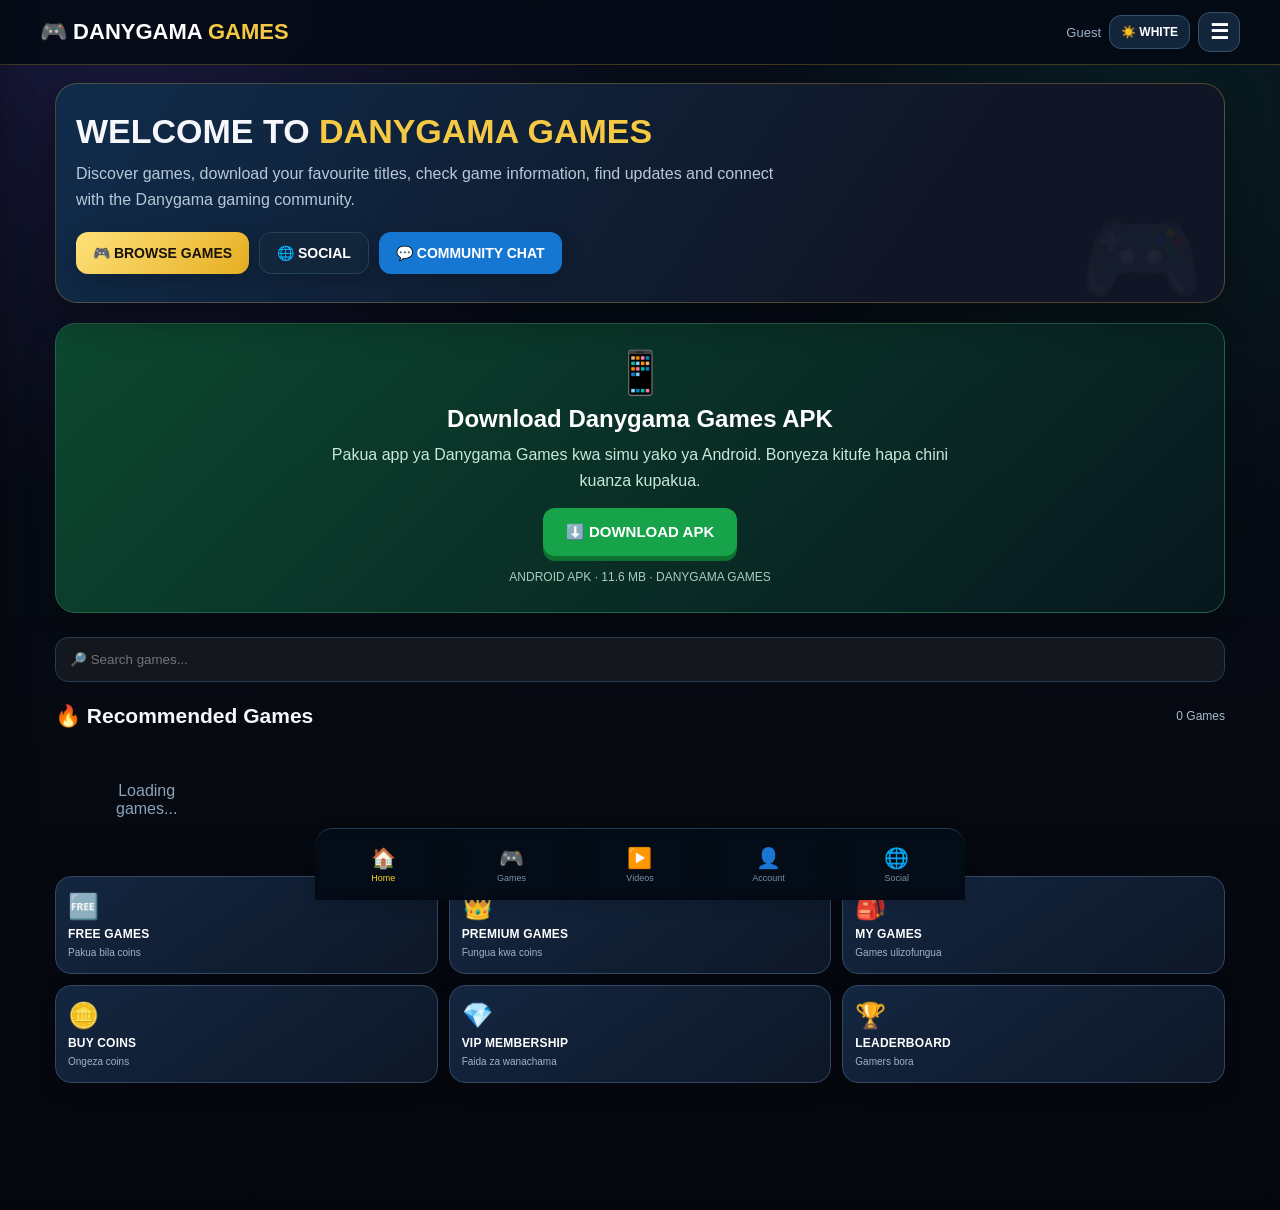
==== index.html @ 15e0f482 "Update index.html" ====
<!DOCTYPE html>
<html lang="en">
<head>

<!-- GOOGLE ADSENSE -->
<script async src="https://pagead2.googlesyndication.com/pagead/js/adsbygoogle.js?client=ca-pub-4695691980422849"
     crossorigin="anonymous"></script>


<meta charset="UTF-8">
<meta name="viewport" content="width=device-width, initial-scale=1.0">

<title>Danygama Games</title>

<meta name="description" content="Danygama Games - Download games, discover updates, marketplace, comments and gaming community.">

<!-- GOOGLE ANALYTICS -->
<script async src="https://www.googletagmanager.com/gtag/js?id=G-6QDDJEXQVD"></script>

<script>
window.dataLayer = window.dataLayer || [];

function gtag(){
dataLayer.push(arguments);
}

gtag("js",new Date());
gtag("config","G-6QDDJEXQVD");
</script>

<!-- SUPABASE -->
<script src="https://cdn.jsdelivr.net/npm/@supabase/supabase-js@2"></script>

<style>

/* =========================================================
   RESET
========================================================= */

*{
box-sizing:border-box;
margin:0;
padding:0;
}

html{
scroll-behavior:smooth;
}

body{
font-family:Arial,Helvetica,sans-serif;
background:#07111f;
color:white;
min-height:100vh;
padding-bottom:85px;
transition:background .25s,color .25s;
}

button,
input,
select,
textarea{
font-family:inherit;
}

button{
cursor:pointer;
}

a{
text-decoration:none;
color:inherit;
}

.hidden{
display:none!important;
}


/* =========================================================
   LIGHT THEME
========================================================= */

body.light-theme{
background:#f4f7fb;
color:#172033;
}

body.light-theme header{
background:rgba(255,255,255,.96);
border-bottom:1px solid #dce4ee;
}

body.light-theme .logo{
color:#172033;
}

body.light-theme .header-user{
color:#667085;
}

body.light-theme .hero{
background:linear-gradient(135deg,#ffffff,#eaf3ff);
border-color:#cbdbea;
}

body.light-theme .hero p,
body.light-theme .tiktok-card p,
body.light-theme .help-card p,
body.light-theme .about-text,
body.light-theme .comment-text,
body.light-theme .chat-message-text{
color:#52667a;
}

body.light-theme .search-box input{
background:#ffffff;
border-color:#ccd8e5;
color:#172033;
}

body.light-theme .category-btn{
background:#ffffff;
color:#53657a;
border-color:#ccd8e5;
}

body.light-theme .category-btn.active{
background:#ffd21c;
color:#111;
border-color:#ffd21c;
}

body.light-theme .section-title span{
color:#718096;
}

body.light-theme .game-card,
body.light-theme .details-card,
body.light-theme .form-card,
body.light-theme .market-card,
body.light-theme .auth-box,
body.light-theme .account-card,
body.light-theme .help-card,
body.light-theme .about-card,
body.light-theme .comments-card,
body.light-theme .chat-card,
body.light-theme .coin-card,
body.light-theme .coin-buy-card,
body.light-theme .social-card{
background:#ffffff;
border-color:#d9e2ec;
box-shadow:0 4px 18px rgba(20,40,70,.06);
}

body.light-theme .game-image,
body.light-theme .market-card img{
background:#e8eef5;
}

body.light-theme .badge{
background:#edf3f8;
color:#52667a;
}

body.light-theme .game-size,
body.light-theme .market-seller{
color:#718096;
}

body.light-theme .details-description{
color:#52667a;
}

body.light-theme .empty{
background:#ffffff;
border-color:#cbd8e5;
color:#718096;
}

body.light-theme .form-group label{
color:#66778a;
}

body.light-theme .form-group input,
body.light-theme .form-group textarea,
body.light-theme .form-group select,
body.light-theme .comment-form textarea,
body.light-theme .chat-input{
background:#f8fafc;
border-color:#ccd8e5;
color:#172033;
}

body.light-theme .account-row{
border-bottom-color:#e1e7ee;
}

body.light-theme .bottom-nav{
background:rgba(255,255,255,.98);
border-top-color:#d9e2ec;
}

body.light-theme .nav-btn{
color:#718096;
}

body.light-theme .nav-btn.active{
color:#d39e00;
}

body.light-theme .modal{
background:rgba(15,23,42,.55);
}

body.light-theme .modal-box{
background:#ffffff;
border-color:#d9e2ec;
}

body.light-theme .modal-close{
background:#edf2f7;
color:#172033;
}

body.light-theme .modal-description{
color:#52667a;
}

body.light-theme .toast{
background:#ffffff;
border-color:#d9e2ec;
color:#172033;
}

body.light-theme .comment-item,
body.light-theme .chat-message{
background:#f8fafc;
border-color:#dce5ee;
}

body.light-theme .comment-user,
body.light-theme .chat-user{
color:#172033;
}

body.light-theme .unlock-box{
background:linear-gradient(145deg,#eef7ff,#ffffff);
border-color:#b8d4ec;
}

body.light-theme .unlocked-box{
background:#e8fff3;
border-color:#9be0bd;
color:#08783e;
}

body.light-theme .coin-package{
background:#f8fafc;
border-color:#ccd8e5;
}

body.light-theme .payment-note{
background:#fff9df!important;
border-color:#efd568!important;
color:#675300!important;
}

body.light-theme .menu-overlay{
background:rgba(15,23,42,.35);
}

body.light-theme .side-menu{
background:#ffffff;
border-right-color:#dce4ee;
}

body.light-theme .side-menu-header{
border-bottom-color:#e1e7ee;
}

body.light-theme .side-menu-item{
color:#52667a;
}

body.light-theme .side-menu-item:hover,
body.light-theme .side-menu-item.active{
background:#edf4ff;
color:#1677d2;
}

body.light-theme .side-menu-footer{
border-top-color:#e1e7ee;
}

body.light-theme .social-platform{
background:#f8fafc;
border-color:#dce5ee;
}


/* =========================================================
   HEADER
========================================================= */

header{
position:sticky;
top:0;
z-index:3000;
background:rgba(5,13,25,.96);
backdrop-filter:blur(12px);
border-bottom:1px solid #17304d;
padding:12px 15px;
}

.header-inner{
max-width:1200px;
margin:auto;
display:flex;
align-items:center;
justify-content:space-between;
gap:12px;
}

.logo{
font-size:22px;
font-weight:900;
color:#fff;
}

.logo span{
color:#ffd21c;
}

.header-right{
display:flex;
align-items:center;
gap:8px;
}

.header-user{
font-size:13px;
color:#9eb2c8;
max-width:180px;
overflow:hidden;
text-overflow:ellipsis;
white-space:nowrap;
}

.header-coins{
background:#1b2d3f;
border:1px solid #395875;
border-radius:12px;
padding:8px 10px;
color:#ffd21c;
font-size:12px;
font-weight:900;
white-space:nowrap;
}

.theme-toggle{
border:1px solid #36516b;
background:#13253a;
color:white;
border-radius:12px;
padding:9px 11px;
font-size:12px;
font-weight:900;
}

.menu-toggle{
border:1px solid #36516b;
background:#13253a;
color:white;
border-radius:12px;
width:42px;
height:40px;
font-size:21px;
font-weight:900;
display:flex;
align-items:center;
justify-content:center;
}

body.light-theme .theme-toggle{
background:#f0f4f8;
border-color:#ccd8e5;
color:#172033;
}

body.light-theme .header-coins{
background:#fff8d6;
border-color:#f0d85b;
color:#8a6b00;
}

body.light-theme .menu-toggle{
background:#f0f4f8;
border-color:#ccd8e5;
color:#172033;
}


/* =========================================================
   SIDE MENU
========================================================= */

.menu-overlay{
display:none;
position:fixed;
inset:0;
background:rgba(0,0,0,.62);
z-index:6000;
}

.menu-overlay.show{
display:block;
}

.side-menu{
position:fixed;
top:0;
left:0;
bottom:0;
width:290px;
max-width:85vw;
background:#091624;
border-right:1px solid #203d57;
z-index:7000;
transform:translateX(-105%);
transition:transform .25s ease;
display:flex;
flex-direction:column;
box-shadow:10px 0 35px rgba(0,0,0,.35);
}

.side-menu.open{
transform:translateX(0);
}

.side-menu-header{
padding:22px 18px;
display:flex;
align-items:center;
justify-content:space-between;
gap:10px;
border-bottom:1px solid #203d57;
}

.menu-brand{
display:flex;
align-items:center;
gap:10px;
}

.menu-brand-icon{
width:42px;
height:42px;
border-radius:12px;
background:#1677d2;
display:flex;
align-items:center;
justify-content:center;
font-size:22px;
}

.menu-brand-text strong{
display:block;
font-size:16px;
}

.menu-brand-text small{
display:block;
color:#8fa6ba;
font-size:11px;
margin-top:3px;
}

.menu-close{
width:38px;
height:38px;
border:0;
border-radius:50%;
background:#162b40;
color:white;
font-size:23px;
}

.side-menu-content{
flex:1;
overflow-y:auto;
padding:12px;
}

.side-menu-section-title{
font-size:10px;
font-weight:900;
color:#718ba2;
padding:12px 12px 7px;
text-transform:uppercase;
letter-spacing:.8px;
}

.side-menu-item{
width:100%;
border:0;
background:transparent;
color:#b8c8d8;
padding:13px 12px;
border-radius:12px;
display:flex;
align-items:center;
gap:12px;
font-size:14px;
font-weight:700;
text-align:left;
margin-bottom:3px;
}

.side-menu-item:hover,
.side-menu-item.active{
background:#102d47;
color:#ffd21c;
}

.side-menu-item .menu-icon{
width:24px;
text-align:center;
font-size:18px;
}

.side-menu-footer{
border-top:1px solid #203d57;
padding:12px;
}

.side-menu-footer button{
width:100%;
}

body.light-theme .menu-close{
background:#edf2f7;
color:#172033;
}


/* =========================================================
   PAGE
========================================================= */

.page{
display:none;
max-width:1200px;
margin:auto;
padding:18px 15px;
}

.page.active{
display:block;
}


/* =========================================================
   HERO
========================================================= */

.hero{
background:
linear-gradient(135deg,rgba(15,67,117,.95),rgba(6,20,37,.97));
border:1px solid #21476b;
border-radius:22px;
padding:28px 20px;
margin-bottom:20px;
overflow:hidden;
position:relative;
}

.hero:after{
content:"🎮";
position:absolute;
right:20px;
bottom:-15px;
font-size:100px;
opacity:.08;
}

.hero h1{
font-size:34px;
font-weight:900;
margin-bottom:10px;
}

.hero h1 span{
color:#ffd21c;
}

.hero p{
color:#b7c8d9;
line-height:1.6;
max-width:700px;
}

.hero-buttons{
display:flex;
gap:10px;
flex-wrap:wrap;
margin-top:20px;
}


/* =========================================================
   BUTTONS
========================================================= */

.btn{
border:0;
border-radius:12px;
padding:12px 17px;
font-weight:800;
font-size:14px;
transition:.2s;
display:inline-flex;
align-items:center;
justify-content:center;
gap:7px;
}

.btn:hover{
transform:translateY(-2px);
}

.btn-primary{
background:#ffd21c;
color:#101820;
}

.btn-blue{
background:#1677d2;
color:white;
}

.btn-dark{
background:#13253a;
color:white;
border:1px solid #24425e;
}

.btn-red{
background:#e53935;
color:white;
}

.btn-green{
background:#19a463;
color:white;
}

.btn-tiktok{
background:#000;
color:white;
border:1px solid #444;
}

.btn-youtube{
background:#ff0000;
color:white;
}

.btn-purple{
background:#8d52d9;
color:white;
}


/* =========================================================
   SEARCH
========================================================= */

.search-box{
display:flex;
gap:8px;
margin-bottom:18px;
}

.search-box input{
flex:1;
background:#0d1c2d;
border:1px solid #24415e;
color:white;
border-radius:13px;
padding:14px;
outline:none;
}

.search-box input:focus{
border-color:#298be0;
}


/* =========================================================
   CATEGORIES
========================================================= */

.categories{
display:flex;
gap:8px;
overflow-x:auto;
padding-bottom:8px;
margin-bottom:20px;
}

.category-btn{
white-space:nowrap;
background:#0e2034;
color:#c6d5e4;
border:1px solid #25435f;
padding:9px 14px;
border-radius:30px;
font-size:13px;
}

.category-btn.active{
background:#ffd21c;
color:#111;
border-color:#ffd21c;
font-weight:bold;
}


/* =========================================================
   SECTION
========================================================= */

.section-title{
display:flex;
align-items:center;
justify-content:space-between;
gap:10px;
margin:22px 0 14px;
}

.section-title h2{
font-size:21px;
}

.section-title span{
font-size:12px;
color:#8098ae;
}


/* =========================================================
   GAME GRID
========================================================= */

.game-grid{
display:grid;
grid-template-columns:repeat(auto-fill,minmax(165px,1fr));
gap:14px;
}

.game-card{
background:#0d1b2b;
border:1px solid #1d3853;
border-radius:17px;
overflow:hidden;
transition:.25s;
}

.game-card:hover{
transform:translateY(-4px);
border-color:#377db5;
box-shadow:0 10px 30px rgba(0,0,0,.25);
}

.game-image{
width:100%;
height:175px;
object-fit:cover;
display:block;
background:#13283d;
}

.game-info{
padding:12px;
}

.game-name{
font-weight:900;
font-size:15px;
margin-bottom:8px;
line-height:1.3;
}

.game-meta{
display:flex;
gap:5px;
flex-wrap:wrap;
margin-bottom:10px;
}

.badge{
font-size:10px;
padding:5px 7px;
border-radius:7px;
background:#172d44;
color:#a9c1d7;
}

.game-size{
font-size:11px;
color:#8198ad;
margin-bottom:10px;
}

.game-actions{
display:grid;
grid-template-columns:1fr;
gap:7px;
}


/* =========================================================
   DETAILS
========================================================= */

.details-wrap{
max-width:850px;
margin:auto;
}

.details-card{
background:#0c1b2b;
border:1px solid #23425e;
border-radius:20px;
overflow:hidden;
}

.details-image{
width:100%;
max-height:450px;
object-fit:cover;
background:#13283d;
}

.details-content{
padding:20px;
}

.details-content h1{
font-size:28px;
margin-bottom:12px;
}

.details-meta{
display:flex;
gap:8px;
flex-wrap:wrap;
margin-bottom:18px;
}

.details-description{
color:#b8c8d8;
line-height:1.8;
white-space:pre-line;
}

.download-list{
margin-top:20px;
display:grid;
gap:10px;
}

.download-btn{
display:flex;
align-items:center;
justify-content:center;
padding:14px;
border-radius:12px;
background:#1677d2;
font-weight:900;
}

.download-btn.part2{
background:#19a463;
}

.download-btn.part3{
background:#8d52d9;
}

.unlock-box{
margin-top:20px;
padding:18px;
border-radius:16px;
background:linear-gradient(145deg,#112d47,#0b1b2c);
border:1px solid #2c5c80;
text-align:center;
}

.unlock-box h3{
margin-bottom:8px;
}

.unlock-box p{
color:#a9bdd0;
line-height:1.6;
margin-bottom:14px;
}

.unlock-cost{
color:#ffd21c;
font-weight:900;
font-size:20px;
margin-bottom:12px;
}

.unlocked-box{
margin-top:20px;
padding:13px;
border-radius:12px;
background:#123a2b;
border:1px solid #1d8055;
color:#7ff0b5;
font-weight:900;
text-align:center;
}


/* =========================================================
   EMPTY
========================================================= */

.empty{
background:#0d1b2b;
border:1px dashed #28455f;
border-radius:16px;
padding:35px 20px;
text-align:center;
color:#839ab0;
}


/* =========================================================
   SOCIAL
========================================================= */

.social-grid{
display:grid;
grid-template-columns:repeat(2,minmax(0,1fr));
gap:16px;
max-width:900px;
margin:20px auto;
}

.social-card{
background:#0d1b2b;
border:1px solid #263f57;
border-radius:22px;
padding:25px 20px;
text-align:center;
}

.social-icon{
font-size:55px;
margin-bottom:12px;
}

.social-card h2{
font-size:22px;
margin-bottom:8px;
}

.social-card p{
color:#9fb1c3;
line-height:1.7;
margin-bottom:18px;
}

.social-username{
font-size:18px;
font-weight:900;
margin:10px 0 18px;
}

.social-profile{
background:#091624;
border:1px solid #294862;
border-radius:18px;
padding:20px;
margin-bottom:18px;
}

.social-profile .circle{
width:75px;
height:75px;
border-radius:50%;
display:flex;
align-items:center;
justify-content:center;
font-size:32px;
margin:0 auto 12px;
}

.tiktok-circle{
background:linear-gradient(135deg,#25f4ee,#fe2c55);
}

.youtube-circle{
background:#ff0000;
}

.tiktok-card{
background:linear-gradient(145deg,#0b1624,#101f31);
border:1px solid #263f57;
border-radius:22px;
padding:28px 20px;
text-align:center;
max-width:650px;
margin:20px auto;
}

.tiktok-icon{
font-size:60px;
margin-bottom:10px;
}

.tiktok-card h1{
font-size:28px;
margin-bottom:10px;
}

.tiktok-username{
font-size:20px;
font-weight:900;
margin:12px 0;
}

.tiktok-card p{
color:#9fb1c3;
line-height:1.7;
margin-bottom:20px;
}

.tiktok-profile{
background:#000;
border:1px solid #444;
border-radius:18px;
padding:25px;
margin:20px 0;
}

.tiktok-profile .circle{
width:80px;
height:80px;
border-radius:50%;
background:linear-gradient(135deg,#25f4ee,#fe2c55);
display:flex;
align-items:center;
justify-content:center;
font-size:35px;
margin:0 auto 15px;
}


/* =========================================================
   MARKETPLACE
========================================================= */

.form-card{
background:#0d1b2b;
border:1px solid #203d57;
border-radius:18px;
padding:18px;
margin-bottom:18px;
}

.form-card h3{
margin-bottom:15px;
}

.form-group{
margin-bottom:13px;
}

.form-group label{
display:block;
font-size:12px;
color:#9db0c3;
margin-bottom:6px;
}

.form-group input,
.form-group textarea,
.form-group select{
width:100%;
background:#091624;
border:1px solid #27435d;
border-radius:11px;
padding:12px;
color:white;
outline:none;
}

.form-group textarea{
min-height:100px;
resize:vertical;
}

.market-grid{
display:grid;
grid-template-columns:repeat(auto-fill,minmax(220px,1fr));
gap:14px;
}

.market-card{
background:#0d1b2b;
border:1px solid #203d57;
border-radius:17px;
overflow:hidden;
}

.market-card img{
width:100%;
height:180px;
object-fit:cover;
background:#13283d;
}

.market-info{
padding:13px;
}

.market-title{
font-weight:900;
margin-bottom:7px;
}

.market-price{
color:#ffd21c;
font-weight:900;
margin:8px 0;
}

.market-seller{
font-size:12px;
color:#91a7bb;
margin-bottom:10px;
}


/* =========================================================
   AUTH
========================================================= */

.auth-box{
max-width:450px;
margin:30px auto;
background:#0d1b2b;
border:1px solid #23415b;
border-radius:20px;
padding:22px;
}

.auth-box h2{
margin-bottom:18px;
}

.auth-switch{
text-align:center;
margin-top:15px;
font-size:13px;
color:#8fa6ba;
}

.auth-switch button{
background:none;
border:0;
color:#ffd21c;
font-weight:bold;
}


/* =========================================================
   ACCOUNT
========================================================= */

.account-card{
background:#0d1b2b;
border:1px solid #23415b;
border-radius:20px;
padding:22px;
max-width:650px;
margin:auto;
}

.account-row{
display:flex;
justify-content:space-between;
gap:15px;
padding:14px 0;
border-bottom:1px solid #1c344a;
}

.coin-card{
background:linear-gradient(135deg,#122d48,#0d1b2b);
border:1px solid #2f638d;
border-radius:18px;
padding:20px;
margin-bottom:16px;
text-align:center;
}

.coin-title{
font-size:13px;
color:#9db5ca;
margin-bottom:6px;
}

.coin-balance{
font-size:40px;
font-weight:900;
color:#ffd21c;
margin-bottom:4px;
}

.coin-label{
font-size:12px;
color:#a5bacd;
}

.coin-buy-card{
background:#0d1b2b;
border:1px solid #23415b;
border-radius:18px;
padding:18px;
margin-bottom:16px;
}

.coin-buy-card h3{
margin-bottom:10px;
}

.coin-package{
display:flex;
align-items:center;
justify-content:space-between;
gap:10px;
padding:13px;
border:1px solid #294862;
background:#091624;
border-radius:13px;
margin-top:10px;
}

.coin-package strong{
color:#ffd21c;
}

.coin-package small{
color:#8fa6ba;
display:block;
margin-top:3px;
}

.payment-note{
margin-top:14px;
padding:12px;
border-radius:12px;
background:#332b0a;
border:1px solid #756214;
color:#e8d77b;
font-size:12px;
line-height:1.6;
}


/* =========================================================
   HELP
========================================================= */

.help-card{
background:#0d1b2b;
border:1px solid #23415b;
border-radius:17px;
padding:18px;
margin-bottom:12px;
}

.help-card h3{
margin-bottom:8px;
}

.help-card p{
color:#9db0c3;
line-height:1.7;
}


/* =========================================================
   ABOUT
========================================================= */

.about-card{
background:#0d1b2b;
border:1px solid #23415b;
border-radius:20px;
padding:22px;
margin-bottom:15px;
}

.about-card h2{
margin-bottom:12px;
}

.about-card h3{
margin:18px 0 8px;
color:#ffd21c;
}

.about-text{
color:#b8c8d8;
line-height:1.8;
}

.about-list{
margin:12px 0 0 20px;
line-height:1.9;
color:#b8c8d8;
}



/* =========================================================
   COMMENTS
========================================================= */

.comments-card{
background:#0d1b2b;
border:1px solid #23415b;
border-radius:20px;
padding:20px;
margin-bottom:18px;
}

.comment-form textarea{
width:100%;
min-height:110px;
resize:vertical;
background:#091624;
border:1px solid #27435d;
border-radius:12px;
padding:13px;
color:white;
outline:none;
margin-bottom:10px;
}

.comment-form textarea:focus,
.chat-input:focus{
border-color:#298be0;
}

.comments-list{
display:grid;
gap:12px;
}

.comment-item{
background:#091624;
border:1px solid #1e3851;
border-radius:14px;
padding:14px;
}

.comment-head{
display:flex;
align-items:center;
justify-content:space-between;
gap:10px;
margin-bottom:8px;
}

.comment-user{
font-weight:900;
color:white;
}

.comment-date{
font-size:10px;
color:#8098ae;
}

.comment-text{
color:#b8c8d8;
line-height:1.6;
white-space:pre-line;
word-break:break-word;
}


/* =========================================================
   CHAT
========================================================= */

.chat-card{
background:#0d1b2b;
border:1px solid #23415b;
border-radius:20px;
overflow:hidden;
}

.chat-header{
padding:18px;
border-bottom:1px solid #23415b;
}

.chat-header h2{
margin-bottom:6px;
}

.chat-header p{
color:#8fa6ba;
font-size:13px;
line-height:1.5;
}

.chat-messages{
height:430px;
overflow-y:auto;
padding:15px;
display:flex;
flex-direction:column;
gap:10px;
}

.chat-message{
background:#091624;
border:1px solid #1e3851;
border-radius:14px;
padding:11px 13px;
max-width:90%;
align-self:flex-start;
}

.chat-message.own{
align-self:flex-end;
background:#123a5d;
border-color:#1f6598;
}

.chat-user{
font-weight:900;
font-size:12px;
color:#ffd21c;
margin-bottom:4px;
}

.chat-message-text{
color:#d0dbe5;
font-size:14px;
line-height:1.55;
white-space:pre-line;
word-break:break-word;
}

.chat-time{
font-size:9px;
color:#8098ae;
margin-top:5px;
text-align:right;
}

.chat-login{
padding:25px;
text-align:center;
color:#9db0c3;
}

.chat-input-area{
display:flex;
gap:8px;
padding:13px;
border-top:1px solid #23415b;
}

.chat-input{
flex:1;
background:#091624;
border:1px solid #27435d;
border-radius:12px;
padding:12px;
color:white;
outline:none;
}

.chat-send{
width:52px;
border:0;
border-radius:12px;
background:#ffd21c;
color:#111;
font-size:20px;
font-weight:900;
}


/* =========================================================
   BOTTOM NAV - 5 ITEMS ONLY
========================================================= */

.bottom-nav{
position:fixed;
left:0;
right:0;
bottom:0;
height:72px;
background:rgba(5,13,24,.98);
border-top:1px solid #203b55;
z-index:5000;
display:grid;
grid-template-columns:repeat(5,1fr);
padding:5px 4px;
}

.nav-btn{
border:0;
background:none;
color:#7891a7;
font-size:9px;
display:flex;
flex-direction:column;
align-items:center;
justify-content:center;
gap:3px;
min-width:0;
}

.nav-btn .icon{
font-size:20px;
}

.nav-btn.active{
color:#ffd21c;
}


/* =========================================================
   MODAL
========================================================= */

.modal{
display:none;
position:fixed;
inset:0;
background:rgba(0,0,0,.78);
z-index:8000;
padding:20px;
overflow-y:auto;
}

.modal.show{
display:flex;
align-items:center;
justify-content:center;
}

.modal-box{
width:100%;
max-width:850px;
max-height:92vh;
overflow-y:auto;
background:#0a1827;
border:1px solid #294862;
border-radius:20px;
position:relative;
}

.modal-close{
position:absolute;
right:12px;
top:12px;
width:40px;
height:40px;
border:0;
border-radius:50%;
background:#182d42;
color:white;
font-size:22px;
z-index:2;
}

.modal-image{
width:100%;
max-height:400px;
object-fit:cover;
}

.modal-body{
padding:20px;
}

.modal-body h2{
font-size:27px;
margin-bottom:10px;
}

.modal-description{
color:#afc1d2;
line-height:1.8;
white-space:pre-line;
margin-top:15px;
}


/* =========================================================
   LOADING
========================================================= */

.loading{
text-align:center;
padding:40px;
color:#8ba3b8;
}


/* =========================================================
   TOAST
========================================================= */

.toast{
position:fixed;
left:50%;
bottom:90px;
transform:translateX(-50%) translateY(20px);
background:#12263a;
border:1px solid #2b4d68;
color:white;
padding:12px 17px;
border-radius:12px;
z-index:9000;
opacity:0;
pointer-events:none;
transition:.3s;
max-width:90%;
text-align:center;
}

.toast.show{
opacity:1;
transform:translateX(-50%) translateY(0);
}


/* =========================================================
   RESPONSIVE
========================================================= */

@media(max-width:700px){

.logo{
font-size:17px;
}

.header-user{
display:none;
}

.header-coins{
padding:7px 8px;
font-size:10px;
}

.theme-toggle{
padding:8px 9px;
font-size:11px;
}

.menu-toggle{
width:38px;
height:38px;
font-size:19px;
}

.hero h1{
font-size:27px;
}

.game-grid{
grid-template-columns:repeat(2,1fr);
gap:10px;
}

.game-image{
height:145px;
}

.game-info{
padding:10px;
}

.game-name{
font-size:13px;
}

.bottom-nav{
height:70px;
}

.nav-btn{
font-size:8px;
}

.nav-btn .icon{
font-size:18px;
}

.details-content h1{
font-size:23px;
}

.chat-messages{
height:400px;
}

.chat-message{
max-width:94%;
}

.coin-package{
flex-direction:column;
align-items:stretch;
}

.social-grid{
grid-template-columns:1fr;
}

.side-menu{
width:280px;
}

}

@media(min-width:800px){

.bottom-nav{
left:50%;
right:auto;
width:650px;
transform:translateX(-50%);
border-radius:18px 18px 0 0;
}

}


/* =========================================================
   DANYGAMA APK DOWNLOAD CARD
========================================================= */
.apk-download-card{
  margin:20px 0 24px;
  padding:24px 20px;
  border:1px solid #236447;
  border-radius:20px;
  background:linear-gradient(135deg,rgba(12,74,48,.96),rgba(7,24,31,.98));
  text-align:center;
  box-shadow:0 12px 30px rgba(0,0,0,.18);
}
.apk-download-icon{font-size:42px;margin-bottom:8px}
.apk-download-card h2{font-size:24px;margin-bottom:9px;color:#fff}
.apk-download-card p{color:#c8e8d8;line-height:1.6;margin:0 auto 15px;max-width:620px}
.apk-download-meta{font-size:12px!important;color:#a9cdbb!important;margin-top:12px!important;margin-bottom:0!important}
.apk-download-button{display:inline-flex;align-items:center;justify-content:center;gap:9px;min-height:48px;padding:14px 23px;border-radius:12px;background:#16a34a;color:#fff;text-decoration:none;font-weight:900;font-size:15px;box-shadow:0 5px 0 #0e7132;transition:transform .2s,background .2s}
.apk-download-button:hover{background:#22c55e;transform:translateY(-1px)}
.apk-download-button:focus-visible{outline:3px solid #fff;outline-offset:4px}
@media(max-width:480px){.apk-download-card{padding:20px 14px}.apk-download-card h2{font-size:21px}.apk-download-button{width:100%}}

</style>


<style id="danygama-upgrade">
:root{--dg-bg:#070b12;--dg-card:#121b2a;--dg-line:rgba(255,255,255,.09);--dg-text:#f5f7fb;--dg-muted:#9aa8bd;--dg-primary:#7c5cff;--dg-green:#16c784;--dg-shadow:0 18px 50px rgba(0,0,0,.32)}
html{scroll-behavior:smooth}
body{background:radial-gradient(circle at 10% 0%,rgba(124,92,255,.16),transparent 30%),radial-gradient(circle at 90% 10%,rgba(22,199,132,.09),transparent 25%),linear-gradient(180deg,var(--dg-bg),#05070c)!important;color:var(--dg-text)!important}
button,a,input,select,textarea{transition:.2s ease}
button{box-shadow:0 7px 20px rgba(0,0,0,.18)}
button:active{transform:translateY(1px) scale(.99)}
input,select,textarea{outline:none;border:1px solid var(--dg-line)!important;background:rgba(255,255,255,.055)!important;color:var(--dg-text)!important}
input:focus,select:focus,textarea:focus{border-color:rgba(124,92,255,.75)!important;box-shadow:0 0 0 3px rgba(124,92,255,.13)}
.market-card,.game,.coin-order{border:1px solid var(--dg-line);box-shadow:var(--dg-shadow);backdrop-filter:blur(12px);overflow:hidden}
.market-card:hover,.game:hover{transform:translateY(-3px);border-color:rgba(124,92,255,.35)}
.dg-search-wrap{position:relative;margin:10px 0 15px}.dg-search-wrap input{padding-left:42px!important}.dg-search-icon{position:absolute;left:14px;top:50%;transform:translateY(-50%);opacity:.7}
.dg-toast{position:fixed;left:50%;bottom:22px;transform:translate(-50%,20px);z-index:10000;max-width:92vw;padding:13px 17px;border-radius:12px;background:#172235;color:#fff;border:1px solid var(--dg-line);box-shadow:var(--dg-shadow);opacity:0;pointer-events:none}.dg-toast.show{opacity:1;transform:translate(-50%,0)}
.dg-scroll-top{position:fixed;right:16px;bottom:75px;width:44px;height:44px;border-radius:50%;display:none;z-index:9999;padding:0!important}.dg-scroll-top.show{display:block}
@media(max-width:700px){body{padding:10px!important}.box{padding:15px!important;border-radius:18px}h1{font-size:25px}h2{font-size:20px}button{min-height:45px}}
</style>


<style id="danygama-coin-modal-style">
.dg-coin-overlay{display:none;position:fixed;inset:0;z-index:99999;background:rgba(0,0,0,.68);padding:16px;align-items:center;justify-content:center;overflow-y:auto}.dg-coin-overlay.show{display:flex}.dg-coin-dialog{position:relative;width:100%;max-width:390px;max-height:92vh;overflow-y:auto;background:#fff;color:#172033;border-radius:17px;padding:22px 20px 18px;box-shadow:0 22px 70px #0007}.dg-coin-close{position:absolute;right:12px;top:8px;border:0;background:transparent;color:#64748b;font-size:27px;min-height:30px;box-shadow:none}.dg-coin-dialog h3{font-size:17px;margin:0 34px 5px 0}.dg-coin-subtitle{font-size:11px;color:#718096;margin:0 0 17px;line-height:1.5}.dg-coin-label{display:block;font-size:12px;font-weight:700;margin:14px 0 9px;color:#1f2937}.dg-country-row{display:grid;grid-template-columns:repeat(3,minmax(0,1fr));gap:7px}.dg-country{border:1px solid #d8e0e9;border-radius:22px;background:#fff;color:#273449;padding:9px 3px;font-size:11px;min-height:38px;box-shadow:none}.dg-country.active{border:2px solid #2783ed;background:#eef6ff}.dg-country:disabled{opacity:.45}.dg-package-grid{display:grid;grid-template-columns:repeat(2,minmax(0,1fr));gap:8px}.dg-package{border:1px solid #dce3eb;border-radius:13px;background:#fff;color:#172033;text-align:left;padding:11px 10px;min-height:62px;box-shadow:none}.dg-package strong{display:block;font-size:12px}.dg-package small{display:block;color:#64748b;font-size:11px;margin-top:7px}.dg-package.selected{border:2px solid #2783ed;background:#eef6ff}.dg-coin-phone{width:100%;height:43px;border:1px solid #dce3eb!important;border-radius:22px;padding:0 14px;background:#fff!important;color:#172033!important;font-size:13px}.dg-coin-buy{width:100%;margin-top:17px;border:0;border-radius:22px;background:#83b5f4;color:#fff;font-weight:800;height:44px;box-shadow:none}.dg-coin-footnote{font-size:10px;line-height:1.5;color:#7b8795;margin-top:12px}@media(max-width:380px){.dg-coin-dialog{padding:20px 15px}.dg-package{padding:10px 8px}}
</style>

<style id="danygama-video-hub-styles">
.dg-video-intro{display:flex;align-items:center;gap:13px;padding:15px;margin:0 0 16px;border:1px solid var(--dg-line,#dbe4ee);border-radius:16px;background:rgba(36,125,220,.08)}
.dg-video-intro-icon{width:48px;height:48px;flex:0 0 48px;border-radius:14px;display:grid;place-items:center;background:#247ddd;color:#fff;font-size:23px}
.dg-video-intro strong{display:block;font-size:15px}.dg-video-intro p{font-size:12px;color:var(--dg-muted,#91a7bb);margin:5px 0 0}
.dg-video-search{display:grid;grid-template-columns:1fr 190px;gap:10px;margin:0 0 18px}
.dg-video-search input,.dg-video-search select,.dg-video-form-grid input,.dg-video-form-grid select,.dg-video-form-field input,.dg-video-full-field input,.dg-video-full-field textarea{width:100%;min-width:0;background:var(--input-bg,#091624);border:1px solid var(--dg-line,#27435d);border-radius:11px;padding:12px;color:inherit;outline:none}
.dg-video-admin{padding:17px;margin:0 0 22px;border:1px solid #287bd0;border-radius:17px;background:rgba(36,125,220,.07)}
.dg-video-admin h2{font-size:18px;margin:0 0 7px}.dg-video-admin-note{font-size:12px;color:var(--dg-muted,#91a7bb);line-height:1.6;margin:0 0 14px}
.dg-video-form-grid{display:grid;grid-template-columns:repeat(2,minmax(0,1fr));gap:12px}
.dg-video-admin label{display:block;font-size:12px;font-weight:700;margin:0 0 12px;color:inherit}
.dg-video-admin label input,.dg-video-admin label select,.dg-video-admin label textarea{display:block;margin-top:6px;font-weight:400}
.dg-video-form-field small{display:block;color:var(--dg-muted,#91a7bb);font-size:11px;margin:-5px 0 12px}
.dg-video-full-field{display:block}.dg-video-admin button{width:100%;margin-top:5px}
.dg-video-section-heading{display:flex;align-items:center;justify-content:space-between;gap:10px;margin:18px 0 12px}.dg-video-section-heading h2{font-size:19px;margin:0}.dg-video-section-heading span{font-size:12px;color:var(--dg-muted,#91a7bb)}
.dg-video-grid{display:grid;grid-template-columns:repeat(auto-fill,minmax(260px,1fr));gap:15px}
.dg-video-card{overflow:hidden;border:1px solid var(--dg-line,#203d57);border-radius:16px;background:var(--card-bg,#0d1b2b);min-width:0}
.dg-video-player{width:100%;aspect-ratio:16/9;background:#050b13;display:block;border:0}.dg-video-player iframe,.dg-video-player video{width:100%;height:100%;display:block;border:0;object-fit:contain;background:#050b13}
.dg-video-card-body{padding:13px}.dg-video-card-title{font-size:15px;font-weight:800;margin:0 0 6px}.dg-video-card-meta{font-size:11px;color:var(--dg-muted,#91a7bb);margin-bottom:8px}.dg-video-card-description{font-size:12px;line-height:1.55;color:var(--dg-muted,#91a7bb);white-space:pre-wrap;overflow-wrap:anywhere}
.dg-video-card-actions{display:flex;gap:8px;margin-top:12px}.dg-video-card-actions button{flex:1}
@media(max-width:560px){.dg-video-search{grid-template-columns:1fr}.dg-video-form-grid{grid-template-columns:1fr}.dg-video-grid{grid-template-columns:1fr}}
body.light-theme .dg-video-card{background:#fff;border-color:#e0e7ef}body.light-theme .dg-video-search input,body.light-theme .dg-video-search select,body.light-theme .dg-video-admin input,body.light-theme .dg-video-admin select,body.light-theme .dg-video-admin textarea{background:#fff;color:#172033;border-color:#dce4ed}
</style>


<style id="danygama-account-redesign">
.dg-account-shell{max-width:760px;margin:12px auto 28px;padding:0!important;background:transparent!important;border:0!important;box-shadow:none!important}
.dg-profile-card{position:relative;text-align:center;padding:24px 16px 20px;border:1px solid #e4ebf3;border-radius:20px;background:linear-gradient(145deg,#fff,#f2f7ff);color:#172033;margin-bottom:14px;box-shadow:0 8px 28px rgba(31,91,155,.07)}
.dg-profile-avatar{width:76px;height:76px;margin:0 auto 12px;border-radius:50%;display:grid;place-items:center;background:linear-gradient(145deg,#3997f5,#1263cf);color:#fff;font-size:30px;font-weight:800;box-shadow:0 7px 18px #247ddd35}
.dg-profile-card h2{font-size:19px;margin:0 0 5px}.dg-profile-card p{font-size:12px;color:#64748b;margin:0 0 7px;overflow-wrap:anywhere}.dg-profile-card small{font-size:11px;color:#8794a5}.dg-profile-edit{display:block;margin:12px auto 0;padding:7px 13px;border:1px solid #cfe0f4;border-radius:20px;background:#fff;color:#247ddd;font-size:11px;font-weight:700;box-shadow:none;min-height:32px}
.dg-account-brand{display:flex;align-items:center;gap:12px;padding:14px 16px;border:1px solid #e4ebf3;border-radius:17px;background:#fff;color:#172033;margin-bottom:14px}.dg-brand-mark{width:46px;height:46px;border-radius:14px;background:#eaf3ff;display:grid;place-items:center;font-size:24px}.dg-account-brand strong,.dg-account-brand small{display:block}.dg-account-brand strong{font-size:14px}.dg-account-brand small{font-size:11px;color:#718096;margin-top:3px}.dg-member-pill{margin-left:auto;border-radius:20px;background:#eaf3ff;color:#247ddd;font-size:9px;font-weight:800;padding:6px 9px;letter-spacing:.5px}
.dg-account-row{display:flex;align-items:center;gap:12px;width:100%;min-height:65px;padding:10px 13px;margin:0 0 8px;border:1px solid #e5ebf2;border-radius:16px;background:#fff;color:#172033;text-align:left;box-shadow:0 3px 12px rgba(31,70,120,.035)}.dg-account-row:hover{border-color:#b8d5f5;transform:translateY(-1px)}.dg-row-icon{width:38px;height:38px;flex:0 0 38px;border-radius:12px;background:#eaf3ff;display:grid;place-items:center;font-size:18px}.dg-row-copy{min-width:0;flex:1}.dg-row-copy strong{display:block;font-size:13px}.dg-row-copy small{display:block;color:#718096;font-size:10px;line-height:1.45;margin-top:4px}.dg-token-row>b{color:#247ddd;font-size:13px}.dg-chevron{font-size:25px;line-height:1;color:#718096;font-weight:300}.dg-account-bottom{margin-top:18px;text-align:center}.dg-logout-btn{width:100%;min-height:44px;border:1.5px solid #e44b5b;border-radius:13px;background:#fff;color:#d94352;font-size:13px;font-weight:800;box-shadow:none}.dg-account-bottom p{font-size:10px;color:#8492a5;margin:17px 0}
.dg-account-modal{display:none;position:fixed;inset:0;z-index:99990;background:#07111f9c;padding:18px;align-items:center;justify-content:center}.dg-account-modal.show{display:flex}.dg-account-modal-card{position:relative;width:100%;max-width:390px;max-height:85vh;overflow:auto;border-radius:18px;background:#fff;color:#172033;padding:23px 18px 18px;box-shadow:0 20px 60px #0004}.dg-account-modal-card h3{font-size:17px;margin:0 30px 15px 0}.dg-account-modal-close{position:absolute;right:12px;top:8px;background:transparent;color:#64748b;border:0;font-size:27px;box-shadow:none;min-height:32px}.dg-account-modal-card label{display:block;font-size:12px;font-weight:700;margin:12px 0 6px}.dg-account-modal-card input{display:block;width:100%;padding:12px;border:1px solid #dce4ed!important;border-radius:10px;background:#fff!important;color:#172033!important}.dg-account-modal-card .btn{width:100%;margin-top:14px}.dg-account-note{font-size:11px;color:#718096;line-height:1.55;margin-top:10px}
body:not(.light-theme) .dg-profile-card,body:not(.light-theme) .dg-account-brand,body:not(.light-theme) .dg-account-row{background:#fff;color:#172033}
@media(max-width:520px){.dg-account-shell{margin-top:4px}.dg-profile-card{padding:21px 12px 17px}.dg-account-row{min-height:62px}.dg-row-copy small{font-size:9px}}
</style>

</head>

<body>


<!-- =========================================================
     SIDE MENU OVERLAY
========================================================= -->

<div
id="menuOverlay"
class="menu-overlay"
onclick="closeMenu()"
></div>


<!-- =========================================================
     SIDE MENU
========================================================= -->

<aside
id="sideMenu"
class="side-menu"
>

<div class="side-menu-header">

<div class="menu-brand">

<div class="menu-brand-icon">
🎮
</div>

<div class="menu-brand-text">

<strong>
Danygama Games
</strong>

<small>
gamadany35
</small>

</div>

</div>

<button
class="menu-close"
onclick="closeMenu()"
>
×
</button>

</div>


<div class="side-menu-content">

<div class="side-menu-section-title">
Main Menu
</div>


<button
class="side-menu-item"
data-menu-page="updatesPage"
onclick="menuNavigate('updatesPage')"
>

<span class="menu-icon">
🆕
</span>

<span>
Updates
</span>

</button>


<button
class="side-menu-item"
data-menu-page="aboutPage"
onclick="menuNavigate('aboutPage')"
>

<span class="menu-icon">
ℹ️
</span>

<span>
About Danygama
</span>

</button>


<div class="side-menu-section-title">
Community
</div>


<button
class="side-menu-item"
data-menu-page="commentsPage"
onclick="menuNavigate('commentsPage')"
>

<span class="menu-icon">
💬
</span>

<span>
Comments
</span>

</button>


<button
class="side-menu-item"
data-menu-page="chatPage"
onclick="menuNavigate('chatPage')"
>

<span class="menu-icon">
👥
</span>

<span>
Community Chat
</span>

</button>


<button
class="side-menu-item"
data-menu-page="helpPage"
onclick="menuNavigate('helpPage')"
>

<span class="menu-icon">
❓
</span>

<span>
Help Center
</span>

</button>


<div class="side-menu-section-title">
Social
</div>


<button
class="side-menu-item"
data-menu-page="tiktokPage"
onclick="menuNavigate('tiktokPage')"
>

<span class="menu-icon">
🌐
</span>

<span>
TikTok & YouTube
</span>

</button>


<div class="side-menu-section-title">
Account
</div>


<button
class="side-menu-item"
data-menu-page="accountPage"
onclick="menuNavigate('accountPage')"
>

<span class="menu-icon">
👤
</span>

<span>
My Account
</span>

</button>


<button
class="side-menu-item"
data-menu-page="marketPage"
onclick="menuNavigate('marketPage')"
>

<span class="menu-icon">
🎬
</span>

<span>
Videos
</span>

</button>

</div>


<div class="side-menu-footer">

<button
class="btn btn-dark"
onclick="toggleTheme();closeMenu()"
>
🌙 / ☀️ Change Theme
</button>

</div>

</aside>


<!-- =========================================================
     HEADER
========================================================= -->

<header>

<div class="header-inner">

<div class="logo">
🎮 DANYGAMA <span>GAMES</span>
</div>

<div class="header-right">

<div
class="header-user"
id="headerUser"
>
Guest
</div>


<div
id="headerCoins"
class="header-coins hidden"
>
🪙 0
</div>


<button
id="themeToggle"
class="theme-toggle"
onclick="toggleTheme()"
>
☀️ WHITE
</button>


<button
class="menu-toggle"
onclick="openMenu()"
aria-label="Open menu"
>
☰
</button>

</div>

</div>

</header>


<!-- =========================================================
     HOME
========================================================= -->

<section id="homePage" class="page active">

<div class="hero">

<h1>
WELCOME TO <span>DANYGAMA GAMES</span>
</h1>

<p>
Discover games, download your favourite titles, check game information,
find updates and connect with the Danygama gaming community.
</p>

<div class="hero-buttons">

<button
class="btn btn-primary"
onclick="showPage('gamesPage')"
>
🎮 BROWSE GAMES
</button>


<button
class="btn btn-dark"
onclick="showPage('tiktokPage')"
>
🌐 SOCIAL
</button>


<button
class="btn btn-blue"
onclick="showPage('chatPage')"
>
💬 COMMUNITY CHAT
</button>

</div>

</div>


<!-- DANYGAMA GAMES APK DOWNLOAD -->
<div class="apk-download-card">
  <div class="apk-download-icon" aria-hidden="true">📱</div>
  <h2>Download Danygama Games APK</h2>
  <p>Pakua app ya Danygama Games kwa simu yako ya Android. Bonyeza kitufe hapa chini kuanza kupakua.</p>
  <a
    class="apk-download-button"
    href="https://github.com/gamadany35-hub/danygama-games/releases/download/v1.0.0/DanygamaGames.apk"
    aria-label="Download Danygama Games APK for Android"
  >
    ⬇️ DOWNLOAD APK
  </a>
  <p class="apk-download-meta">ANDROID APK · 11.6 MB · DANYGAMA GAMES</p>
</div>


<div class="search-box">

<input
id="homeSearch"
type="text"
placeholder="🔎 Search games..."
oninput="searchGames(this.value)"
>

</div>


<div class="section-title">

<h2>
🔥 Recommended Games
</h2>

<span id="gameCountHome">
0 Games
</span>

</div>


<div
id="homeGames"
class="game-grid"
>

<div class="loading">
Loading games...
</div>

</div>

<div class="dg-premium-shortcuts">
  <button onclick="showPage('gamesPage');setTimeout(()=>dgSetAccess('free'),50)"><span>🆓</span><strong>FREE GAMES</strong><small>Pakua bila coins</small></button>
  <button onclick="showPage('gamesPage');setTimeout(()=>dgSetAccess('premium'),50)"><span>👑</span><strong>PREMIUM GAMES</strong><small>Fungua kwa coins</small></button>
  <button onclick="showPage('myGamesPage');dgLoadMyGames()"><span>🎒</span><strong>MY GAMES</strong><small>Games ulizofungua</small></button>
  <button onclick="showPage('accountPage')"><span>🪙</span><strong>BUY COINS</strong><small>Ongeza coins</small></button>
  <button onclick="showPage('vipPage')"><span>💎</span><strong>VIP MEMBERSHIP</strong><small>Faida za wanachama</small></button>
  <button onclick="showPage('leaderboardPage');dgLoadLeaderboard()"><span>🏆</span><strong>LEADERBOARD</strong><small>Gamers bora</small></button>
</div>

</section>


<!-- =========================================================
     GAMES
========================================================= -->

<section id="gamesPage" class="page">

<div class="section-title">

<h2>
🎮 All Games
</h2>

<span id="gameCount">
0 Games
</span>

</div>


<div class="search-box">

<input
id="gameSearch"
type="text"
placeholder="🔎 Search game name..."
oninput="searchGames(this.value)"
>

</div>


<div
class="categories"
id="categories"
>

<button
class="category-btn active"
onclick="filterCategory('all',this)"
>
All
</button>

</div>

<div class="dg-access-filters" aria-label="Game access filters">
  <button type="button" class="active" data-access="all" onclick="dgSetAccess('all')">🎮 ALL GAMES</button>
  <button type="button" data-access="free" onclick="dgSetAccess('free')">🆓 FREE</button>
  <button type="button" data-access="premium" onclick="dgSetAccess('premium')">👑 PREMIUM</button>
</div>

<div
id="gamesGrid"
class="game-grid"
>

<div class="loading">
Loading games...
</div>

</div>

</section>


<!-- =========================================================
     DANYGAMA VIDEO TUTORIALS (replaces Marketplace)
========================================================= -->

<section id="marketPage" class="page">
  <div class="hero">
    <h1>🎬 DANYGAMA <span>VIDEOS</span></h1>
    <p>Tazama gameplay, jinsi ya kufungua games na namna ya kuziseti moja kwa moja hapa.</p>
  </div>

  <div class="dg-video-intro">
    <div class="dg-video-intro-icon">▶</div>
    <div>
      <strong>Gaming tutorials sehemu moja</strong>
      <p>Gameplay · Installation · Settings · Tips & Tricks</p>
    </div>
  </div>

  <div class="dg-video-search">
    <input id="dgVideoSearch" type="search" placeholder="🔎 Tafuta video au game..." oninput="filterTutorialVideos(this.value)">
    <select id="dgVideoCategory" onchange="filterTutorialVideos(document.getElementById('dgVideoSearch').value)">
      <option value="all">Makundi yote</option>
      <option value="Gameplay">Gameplay</option>
      <option value="Installation">Kufungua / Installation</option>
      <option value="Settings">Settings</option>
      <option value="Tips">Tips & Tricks</option>
    </select>
  </div>

  <div id="dgVideoAdminPanel" class="dg-video-admin hidden">
    <h2>➕ Ongeza Video Mpya</h2>
    <p class="dg-video-admin-note">Sehemu hii inaonekana kwa Admin pekee. Unaweza kuweka YouTube link au kupakia video kutoka kwenye simu.</p>
    <form id="dgVideoAdminForm">
      <div class="dg-video-form-grid">
        <label>Jina la video<input id="dgVideoTitle" required maxlength="120" placeholder="Mfano: GTA San Andreas Gameplay"></label>
        <label>Jina la game<input id="dgVideoGame" required maxlength="100" placeholder="Mfano: GTA San Andreas"></label>
        <label>Aina ya mafunzo<select id="dgVideoTypeCategory"><option>Gameplay</option><option>Installation</option><option>Settings</option><option>Tips</option></select></label>
        <label>Chanzo cha video<select id="dgVideoSource" onchange="toggleTutorialVideoSource()"><option value="youtube">YouTube link</option><option value="upload">Upload kutoka simu</option></select></label>
      </div>
      <div id="dgYoutubeField" class="dg-video-form-field">
        <label>Weka YouTube link<input id="dgVideoYoutubeUrl" type="url" placeholder="https://youtu.be/..." autocomplete="url"></label>
      </div>
      <div id="dgUploadField" class="dg-video-form-field hidden">
        <label>Chagua video kutoka kwenye simu<input id="dgVideoFile" type="file" accept="video/mp4,video/webm,video/quicktime,.mp4,.webm,.mov"></label>
        <small>Video isiwe zaidi ya MB 50. Kwa video kubwa, tumia YouTube link.</small>
      </div>
      <label class="dg-video-full-field">Thumbnail URL (hiari)<input id="dgVideoThumbnail" type="url" placeholder="https://... picha ya video"></label>
      <label class="dg-video-full-field">Maelezo ya video<textarea id="dgVideoDescription" rows="3" maxlength="1200" placeholder="Eleza video inafundisha nini..."></textarea></label>
      <button class="btn btn-primary" id="dgVideoSubmit" type="submit">📤 HIFADHI VIDEO</button>
    </form>
  </div>

  <div class="dg-video-section-heading">
    <h2>🔥 Video za Mafunzo</h2>
    <span id="dgVideoCount">0 Videos</span>
  </div>
  <div id="dgTutorialVideoGrid" class="dg-video-grid">
    <div class="loading">Inapakia video...</div>
  </div>

  <!-- Hidden legacy elements retained so the existing account script remains compatible. -->
  <div class="hidden" aria-hidden="true">
    <div id="marketLoginMessage"></div>
    <form id="marketForm"></form>
    <div id="marketGrid"></div>
  </div>
</section>


<!-- =========================================================
     UPDATES
========================================================= -->

<section id="updatesPage" class="page">

<div class="hero">

<h1>
🆕 <span>UPDATES</span>
</h1>

<p>
Check the latest games and updates added to Danygama Games.
</p>

</div>


<div
id="updatesGrid"
class="game-grid"
>

<div class="loading">
Loading updates...
</div>

</div>

</section>


<!-- =========================================================
     ABOUT
========================================================= -->

<section id="aboutPage" class="page">

<div class="hero">

<h1>
ℹ️ ABOUT <span>DANYGAMA GAMES</span>
</h1>

<p>
Learn more about Danygama Games and our gaming community.
</p>

</div>


<div class="about-card">

<h2>
🎮 What is Danygama Games?
</h2>

<p class="about-text">
Danygama Games ni website ya gaming inayolenga kuwapa gamers
sehemu moja ya kugundua games, updates, taarifa za games na
kuungana na community ya gamers.
</p>


<h3>
🎯 Our Goal
</h3>

<p class="about-text">
Lengo letu ni kujenga gaming community ambayo gamers wanaweza
kupata taarifa, kushirikiana, kutoa maoni na kuwasiliana
na gamers wengine.
</p>


<h3>
🔥 What You Can Do Here
</h3>

<ul class="about-list">

<li>
🎮 Kugundua na kuangalia games.
</li>

<li>
⬇️ Kupata download links za games.
</li>

<li>
🆕 Kuangalia game updates.
</li>

<li>
🎬 Kutazama video za gameplay na mafunzo ya games.
</li>

<li>
💬 Kutoa comments na maoni.
</li>

<li>
👥 Kuchat na members wengine wa community.
</li>

<li>
🌐 Kufuatilia Danygama kwenye TikTok na YouTube.
</li>

<li>
🪙 Kutumia Coins kufungua download links.
</li>

</ul>

</div>


<div class="about-card">

<h2>
🤝 Danygama Gaming Community
</h2>

<p class="about-text">
Community ni sehemu muhimu ya Danygama Games. Login kwenye
account yako ili uweze kushiriki kwenye comments,
Community Chat na kutumia Coins.
</p>


<div class="hero-buttons">

<button
class="btn btn-primary"
onclick="showPage('chatPage')"
>
💬 OPEN CHAT
</button>


<button
class="btn btn-blue"
onclick="showPage('commentsPage')"
>
💭 COMMENTS
</button>

</div>

</div>

</section>


<!-- =========================================================
     COMMENTS
========================================================= -->

<section id="commentsPage" class="page">

<div class="hero">

<h1>
💬 <span>COMMENTS</span>
</h1>

<p>
Share your opinion about Danygama Games and read what other gamers
are saying.
</p>

</div>


<div class="comments-card">

<h2 style="margin-bottom:14px;">
📝 Leave Your Comment
</h2>


<div
id="commentLoginBox"
class="hidden"
>

<p style="color:#9db0c3;line-height:1.6;margin-bottom:12px;">
Login au Register ili uweze kutoa maoni.
</p>


<button
class="btn btn-primary"
onclick="showPage('accountPage')"
>
🔐 LOGIN / REGISTER
</button>

</div>


<form
id="commentForm"
class="comment-form hidden"
>

<textarea
id="commentText"
maxlength="1000"
placeholder="Andika maoni yako hapa..."
required
></textarea>


<button
class="btn btn-primary"
type="submit"
>
📤 POST COMMENT
</button>

</form>

</div>


<div class="section-title">

<h2>
💭 Community Comments
</h2>

<span id="commentCount">
0 Comments
</span>

</div>


<div
id="commentsList"
class="comments-list"
>

<div class="loading">
Loading comments...
</div>

</div>

</section>


<!-- =========================================================
     COMMUNITY CHAT
========================================================= -->

<section id="chatPage" class="page">

<div class="hero">

<h1>
👥 COMMUNITY <span>CHAT</span>
</h1>

<p>
Chat with other Danygama Games community members.
Be respectful and keep the conversation about gaming.
</p>

</div>


<div class="chat-card">

<div class="chat-header">

<h2>
💬 Danygama Community Chat
</h2>

<p>
Public community chat — messages can be seen by other registered users.
</p>

</div>


<div
id="chatMessages"
class="chat-messages"
>

<div class="loading">
Loading chat...
</div>

</div>


<div
id="chatLoginBox"
class="chat-login hidden"
>

<p style="margin-bottom:12px;">
Login au Register ili uweze kuingia kwenye Community Chat.
</p>


<button
class="btn btn-primary"
onclick="showPage('accountPage')"
>
🔐 LOGIN / REGISTER
</button>

</div>


<form
id="chatForm"
class="chat-input-area hidden"
>

<input
id="chatInput"
class="chat-input"
maxlength="500"
placeholder="Andika ujumbe..."
autocomplete="off"
required
>


<button
class="chat-send"
type="submit"
>
➤
</button>

</form>

</div>

</section>


<!-- =========================================================
     HELP
========================================================= -->

<section id="helpPage" class="page">

<div class="hero">

<h1>
❓ <span>HELP CENTER</span>
</h1>

<p>
Need help using Danygama Games? Check the information below.
</p>

</div>


<div class="help-card">

<h3>
🎮 How do I download a game?
</h3>

<p>
Open Games, choose the game you want, then press
<strong>VIEW DETAILS</strong>. You will see the available
download links there. Some games require Coins before links are opened.
</p>

</div>


<div class="help-card">

<h3>
🪙 How do Coins work?
</h3>

<p>
Kila siku unaweza kupata 50 FREE Coins mara moja baada ya
kuingia kwenye account yako. Kufungua download links za
game moja kunahitaji 100 Coins.
</p>

</div>


<div class="help-card">

<h3>
💰 How can I buy Coins?
</h3>

<p>
50 Coins ni TSh 200 na 100 Coins ni TSh 500.
Malipo yanafanyika kupitia namba 0786538998.
Weka payment reference baada ya kulipa. Order yako
inahitaji kuthibitishwa kabla Coins kuongezwa.
</p>

</div>


<div class="help-card">

<h3>
🔗 What are Part 1, Part 2 and Part 3?
</h3>

<p>
Some large games are divided into several download parts.
Download all required parts when a game has multiple links.
</p>

</div>


<div class="help-card">

<h3>
🎬 Danygama Videos
</h3>

<p>
Fungua sehemu ya Videos kutazama gameplay, mafunzo ya kufungua games na settings.
</p>

</div>


<div class="help-card">

<h3>
💬 Comments
</h3>

<p>
Login to your account, open Comments and write your opinion.
Your comment will be visible to the community.
</p>

</div>


<div class="help-card">

<h3>
👥 Community Chat
</h3>

<p>
Login to your account and open Community Chat to communicate
with other registered gamers.
</p>

</div>


<div class="help-card">

<h3>
🌐 TikTok & YouTube
</h3>

<p>
Visit the Social section to find both the official Danygama
TikTok account and YouTube channel in one place.
</p>

</div>

</section>


<!-- =========================================================
     ACCOUNT
========================================================= -->

<section id="accountPage" class="page">


<div
id="loginBox"
class="auth-box"
>

<h2>
🔐 Login
</h2>


<form id="loginForm">

<div class="form-group">

<label>
Email
</label>

<input
id="loginEmail"
type="email"
required
placeholder="Your email"
>

</div>


<div class="form-group">

<label>
Password
</label>

<input
id="loginPassword"
type="password"
required
placeholder="Your password"
>

</div>


<button
class="btn btn-primary"
type="submit"
style="width:100%"
>
LOGIN
</button>

</form>


<div class="auth-switch">

Don't have an account?

<button onclick="showRegister()">
Register
</button>

</div>

</div>


<div
id="registerBox"
class="auth-box hidden"
>

<h2>
📝 Create Account
</h2>


<form id="registerForm">

<div class="form-group">

<label>
Email
</label>

<input
id="registerEmail"
type="email"
required
placeholder="Your email"
>

</div>


<div class="form-group">

<label>
Password
</label>

<input
id="registerPassword"
type="password"
required
placeholder="At least 6 characters"
>

</div>


<button
class="btn btn-primary"
type="submit"
style="width:100%"
>
CREATE ACCOUNT
</button>

</form>


<div class="auth-switch">

Already have an account?

<button onclick="showLogin()">
Login
</button>

</div>

</div>


<div id="accountBox" class="account-card hidden dg-account-shell">
  <div class="dg-profile-card">
    <div class="dg-profile-avatar" id="dgProfileAvatar">D</div>
    <h2 id="dgProfileName">Danygama</h2>
    <p id="accountEmail">-</p>
    <small>Karibu kwenye akaunti yako ya Danygama Games</small>
    <button type="button" class="dg-profile-edit" onclick="dgOpenAccountModal('username')">✏️ Badilisha jina</button>
  </div>

  <div class="dg-account-brand">
    <div class="dg-brand-mark">🎮</div>
    <div><strong>Danygama Games</strong><small>Your gaming companion</small></div>
    <span class="dg-member-pill">MEMBER</span>
  </div>

  <button type="button" class="dg-account-row dg-token-row" onclick="openDgCoinModal()">
    <span class="dg-row-icon">🪙</span><span class="dg-row-copy"><strong>My Tokens</strong><small>Angalia salio na nunua coins</small></span><b id="accountCoins">0</b><span class="dg-chevron">›</span>
  </button>
  <button type="button" class="dg-account-row" onclick="showPage('myGamesPage');dgLoadMyGames()">
    <span class="dg-row-icon">🎮</span><span class="dg-row-copy"><strong>My Games</strong><small>Games ulizofungua kwa coins</small></span><span class="dg-chevron">›</span>
  </button>
  <button type="button" class="dg-account-row" onclick="dgShowAchievements()">
    <span class="dg-row-icon">🏆</span><span class="dg-row-copy"><strong>Achievements</strong><small>Maendeleo na mafanikio yako</small></span><span class="dg-chevron">›</span>
  </button>
  <button type="button" class="dg-account-row" onclick="dgInviteFriends()">
    <span class="dg-row-icon">👥</span><span class="dg-row-copy"><strong>Invite Friends</strong><small>Alika rafiki · zawadi ya 100 coins itawashwa baada ya referral verification</small></span><span class="dg-chevron">›</span>
  </button>
  <button type="button" class="dg-account-row" onclick="showToast('Sehemu ya Favorites itaunganishwa na mfumo wa kuhifadhi games katika hatua inayofuata.')">
    <span class="dg-row-icon">💙</span><span class="dg-row-copy"><strong>Favorites</strong><small>Games unazopenda</small></span><span class="dg-chevron">›</span>
  </button>
  <button type="button" class="dg-account-row" onclick="dgOpenAccountModal('username')">
    <span class="dg-row-icon">👤</span><span class="dg-row-copy"><strong>Badilisha Username</strong><small>Hariri jina linaloonekana kwenye profile</small></span><span class="dg-chevron">›</span>
  </button>
  <button type="button" class="dg-account-row" onclick="dgOpenAccountModal('password')">
    <span class="dg-row-icon">🔒</span><span class="dg-row-copy"><strong>Badilisha Password</strong><small>Weka password mpya ya akaunti</small></span><span class="dg-chevron">›</span>
  </button>
  <button type="button" class="dg-account-row" onclick="dgOpenAccountModal('settings')">
    <span class="dg-row-icon">⚙️</span><span class="dg-row-copy"><strong>Settings</strong><small>Mipangilio ya akaunti</small></span><span class="dg-chevron">›</span>
  </button>

  <div class="dg-account-modal" id="dgAccountModal" aria-hidden="true">
    <div class="dg-account-modal-card">
      <button type="button" class="dg-account-modal-close" onclick="dgCloseAccountModal()">×</button>
      <h3 id="dgAccountModalTitle">Account settings</h3>
      <div id="dgAccountModalBody"></div>
    </div>
  </div>

  <div class="dg-account-bottom">
    <button type="button" class="dg-logout-btn" onclick="logout()">⇥ &nbsp; Logout</button>
    <p>🎮 Danygama Games · Cheza, jifunze na furahia games.</p>
  </div>

  <!-- Existing coin purchase modal and package prices -->
  <div id="dgCoinModal" class="dg-coin-overlay" aria-hidden="true">
    <div class="dg-coin-dialog" role="dialog" aria-modal="true" aria-labelledby="dgCoinTitle">
      <button type="button" class="dg-coin-close" onclick="closeDgCoinModal()" aria-label="Funga">×</button>
      <h3 id="dgCoinTitle">🪙 Buy Coins</h3>
      <p class="dg-coin-subtitle">Purchase coins to unlock games on Danygama Games</p>
      <label class="dg-coin-label">Country / Nchi</label>
      <div class="dg-country-row"><button type="button" class="dg-country active" aria-pressed="true">🇹🇿 Tanzania</button><button type="button" class="dg-country" disabled>🇰🇪 Kenya</button><button type="button" class="dg-country" disabled>🇺🇬 Uganda</button></div>
      <label class="dg-coin-label">Select Coin Package</label>
      <div class="dg-package-grid">
        <button type="button" class="dg-package" data-coins="100" data-price="500" onclick="selectDgCoinPackage(this)"><strong>🪙 100 Coins</strong><small>500 TZS</small></button>
        <button type="button" class="dg-package" data-coins="200" data-price="1000" onclick="selectDgCoinPackage(this)"><strong>🪙 200 Coins</strong><small>1,000 TZS</small></button>
        <button type="button" class="dg-package" data-coins="400" data-price="2000" onclick="selectDgCoinPackage(this)"><strong>🪙 400 Coins</strong><small>2,000 TZS</small></button>
        <button type="button" class="dg-package" data-coins="750" data-price="4000" onclick="selectDgCoinPackage(this)"><strong>🪙 750 Coins</strong><small>4,000 TZS</small></button>
        <button type="button" class="dg-package" data-coins="1000" data-price="6000" onclick="selectDgCoinPackage(this)"><strong>🪙 1,000 Coins</strong><small>6,000 TZS</small></button>
        <button type="button" class="dg-package" data-coins="3000" data-price="9000" onclick="selectDgCoinPackage(this)"><strong>🪙 3,000 Coins</strong><small>9,000 TZS</small></button>
        <button type="button" class="dg-package" data-coins="4000" data-price="10000" onclick="selectDgCoinPackage(this)"><strong>🪙 4,000 Coins</strong><small>10,000 TZS</small></button>
      </div>
      <label class="dg-coin-label" for="dgCoinPhone">Mobile money number (Tanzania)</label>
      <input id="dgCoinPhone" class="dg-coin-phone" type="tel" inputmode="tel" autocomplete="tel" maxlength="13" placeholder="07XXXXXXXX">
      <button type="button" class="dg-coin-buy" onclick="requestDgCoinPayment()">Buy Coins</button>
      <p class="dg-coin-footnote">USSD Push bado haijaunganishwa. PIN itaingizwa kwenye menyu rasmi ya mtandao wako, si kwenye website.</p>
    </div>
  </div>
</div>

</section>


<!-- =========================================================
     SOCIAL - TIKTOK + YOUTUBE
========================================================= -->

<section id="tiktokPage" class="page">

<div class="hero">

<h1>
🌐 <span>DANYGAMA SOCIAL</span>
</h1>

<p>
Follow Danygama kwenye TikTok na YouTube. Hapa utapata
gaming videos, eFootball content, updates na content mpya.
</p>

</div>


<div class="social-grid">


<!-- TIKTOK -->

<div class="social-card">

<div class="social-icon">
🎵
</div>

<h2>
TikTok
</h2>

<div class="social-username">
@danygama292
</div>


<div class="social-profile">

<div class="circle tiktok-circle">
🎮
</div>

<h3>
DANYGAMA
</h3>

<p style="margin-top:7px;">
Gaming • eFootball • Games • Updates
</p>

</div>


<p>
Hii ndiyo account rasmi ya TikTok ya Danygama.
Fuata account kuona videos na gaming content mpya.
</p>


<a
class="btn btn-tiktok"
style="width:100%;"
href="https://www.tiktok.com/@danygama292"
target="_blank"
rel="noopener noreferrer"
>
🎵 OPEN TIKTOK
</a>

</div>


<!-- YOUTUBE -->

<div class="social-card">

<div class="social-icon">
▶️
</div>

<h2>
YouTube Channel
</h2>

<div class="social-username">
DanyGama80
</div>


<div class="social-profile">

<div class="circle youtube-circle">
▶️
</div>

<h3>
DANYGAMA
</h3>

<p style="margin-top:7px;">
Gaming • eFootball • Games • Tutorials
</p>

</div>


<p>
Tembelea YouTube channel ya Danygama kwa gaming videos,
gameplay, updates na content nyingine za gaming.
</p>


<a
class="btn btn-youtube"
style="width:100%;"
href="https://www.youtube.com/@DanyGama80"
target="_blank"
rel="noopener noreferrer"
>
▶️ OPEN YOUTUBE CHANNEL
</a>

</div>

</div>


<div
class="social-card"
style="max-width:900px;margin:16px auto;"
>

<h2>
🌐 Follow Danygama
</h2>

<p>
TikTok na YouTube ziko pamoja hapa. Chagua platform
unayotaka kufuatilia.
</p>

<div class="hero-buttons" style="justify-content:center;">

<a
class="btn btn-tiktok"
href="https://www.tiktok.com/@danygama292"
target="_blank"
rel="noopener noreferrer"
>
🎵 TikTok
</a>


<a
class="btn btn-youtube"
href="https://www.youtube.com/@DanyGama80"
target="_blank"
rel="noopener noreferrer"
>
▶️ YouTube
</a>

</div>

</div>

</section>


<!-- DANYGAMA: MY GAMES -->
<section id="myGamesPage" class="page">
  <div class="hero"><h1>🎒 <span>MY GAMES</span></h1><p>Games ulizofungua kwa kutumia coins zitaonekana hapa.</p></div>
  <div id="dgMyGamesGrid" class="game-grid"><div class="empty">Inapakia games zako...</div></div>
</section>

<!-- DANYGAMA: VIP MEMBERSHIP -->
<section id="vipPage" class="page">
  <div class="hero"><h1>💎 <span>VIP MEMBERSHIP</span></h1><p>Uanachama wa VIP utatoa manufaa maalumu kwa gamers wa Danygama Games.</p></div>
  <div class="help-card"><h3>Faida zinazopangwa</h3><p>• Ofa maalumu za coins<br>• Promosheni za games<br>• Beji ya VIP kwenye akaunti<br>• Matangazo ya mapema ya games mpya</p><p><strong>Usajili wa VIP utawezeshwa baada ya kuweka jedwali la memberships na njia salama ya malipo. Kwa sasa hakuna malipo ya VIP yanayochukuliwa hapa.</strong></p></div>
  <button class="btn btn-primary" onclick="showPage('accountPage')">🪙 NUNUA COINS</button>
</section>

<!-- DANYGAMA: LEADERBOARD -->
<section id="leaderboardPage" class="page">
  <div class="hero"><h1>🏆 <span>LEADERBOARD</span></h1><p>Orodha ya gamers wanaoongoza kwenye jumuiya ya Danygama.</p></div>
  <div id="dgLeaderboard" class="empty">Leaderboard itawashwa baada ya kuweka jedwali salama la alama na majina ya umma. Hatutaonyesha email au taarifa binafsi za watumiaji.</div>
</section>

<!-- =========================================================
     GAME DETAILS MODAL
========================================================= -->

<div
id="gameModal"
class="modal"
>

<div class="modal-box">

<button
class="modal-close"
onclick="closeGameModal()"
>
×
</button>


<img
id="modalImage"
class="modal-image"
src=""
alt="Game"
>


<div class="modal-body">

<h2 id="modalName">
Game
</h2>


<div
id="modalMeta"
class="details-meta"
>
</div>


<div
id="modalDescription"
class="modal-description"
>
</div>


<div
id="modalDownloads"
class="download-list"
>
</div>

</div>

</div>

</div>


<!-- =========================================================
     TOAST
========================================================= -->

<div
id="toast"
class="toast"
>
Message
</div>


<!-- =========================================================
     BOTTOM NAV - 5 ITEMS
========================================================= -->

<nav class="bottom-nav">


<button
class="nav-btn active"
data-page="homePage"
onclick="showPage('homePage')"
>
<span class="icon">
🏠
</span>
Home
</button>


<button
class="nav-btn"
data-page="gamesPage"
onclick="showPage('gamesPage')"
>
<span class="icon">
🎮
</span>
Games
</button>


<button
class="nav-btn"
data-page="marketPage"
onclick="showPage('marketPage')"
>
<span class="icon">
▶️
</span>
Videos
</button>


<button
class="nav-btn"
data-page="accountPage"
onclick="showPage('accountPage')"
>
<span class="icon">
👤
</span>
Account
</button>


<button
class="nav-btn"
data-page="tiktokPage"
onclick="showPage('tiktokPage')"
>
<span class="icon">
🌐
</span>
Social
</button>

</nav>


<script>

/* =========================================================
   SUPABASE CONFIGURATION
========================================================= */

const SUPABASE_URL =
"https://octyeeoameulsdlaaqbc.supabase.co";

const SUPABASE_KEY =
"sb_publishable_xw7HN_LGjGe0s8_SIEWm6Q_5StYs8cR";

const supabaseClient =
supabase.createClient(
SUPABASE_URL,
SUPABASE_KEY
);


/* =========================================================
   GLOBAL VARIABLES
========================================================= */

let allGames = [];

let currentCategory = "all";

let currentUser = null;

let currentCoins = 0;

let unlockedGameIds = new Set();


/* =========================================================
   COIN SETTINGS
========================================================= */

const GAME_UNLOCK_COST = 100;

const DAILY_FREE_COINS = 50;

const COIN_PAYMENT_NUMBER = "0786538998";


/* =========================================================
   SIDE MENU
========================================================= */

function openMenu(){

const menu =
document.getElementById("sideMenu");

const overlay =
document.getElementById("menuOverlay");

if(menu){
menu.classList.add("open");
}

if(overlay){
overlay.classList.add("show");
}

document.body.style.overflow = "hidden";

}


function closeMenu(){

const menu =
document.getElementById("sideMenu");

const overlay =
document.getElementById("menuOverlay");

if(menu){
menu.classList.remove("open");
}

if(overlay){
overlay.classList.remove("show");
}

if(!document.getElementById("gameModal").classList.contains("show")){
document.body.style.overflow = "";
}

}


function menuNavigate(pageId){

closeMenu();

showPage(pageId);

}


/* =========================================================
   THEME
========================================================= */

function applyTheme(){

const savedTheme =
localStorage.getItem("danygama_theme");

const button =
document.getElementById("themeToggle");

if(savedTheme === "light"){

document.body.classList.add("light-theme");

if(button){
button.innerHTML = "🌙 DARK";
}

}else{

document.body.classList.remove("light-theme");

if(button){
button.innerHTML = "☀️ WHITE";
}

}

}


function toggleTheme(){

const isLight =
document.body.classList.contains("light-theme");

if(isLight){

document.body.classList.remove("light-theme");

localStorage.setItem(
"danygama_theme",
"dark"
);

}else{

document.body.classList.add("light-theme");

localStorage.setItem(
"danygama_theme",
"light"
);

}

applyTheme();

}

applyTheme();


/* =========================================================
   PAGE NAVIGATION
========================================================= */

function showPage(pageId){

closeMenu();


const pages =
document.querySelectorAll(".page");

pages.forEach(page=>{
page.classList.remove("active");
});


const page =
document.getElementById(pageId);

if(page){
page.classList.add("active");
}


document
.querySelectorAll(".nav-btn")
.forEach(btn=>{

btn.classList.remove("active");

if(btn.dataset.page === pageId){
btn.classList.add("active");
}

});


document
.querySelectorAll(".side-menu-item")
.forEach(item=>{

item.classList.remove("active");

if(item.dataset.menuPage === pageId){
item.classList.add("active");
}

});


window.scrollTo({
top:0,
behavior:"smooth"
});


if(pageId === "marketPage"){
loadTutorialVideos();
updateVideoAdminUI();
}


if(pageId === "accountPage"){

updateAccountUI();

if(currentUser){
loadCoinBalance();
}

}


if(pageId === "commentsPage"){
loadComments();
}


if(pageId === "chatPage"){
loadChat();
}

}


/* =========================================================
   TOAST
========================================================= */

function showToast(message){

const toast =
document.getElementById("toast");

if(!toast){
return;
}

toast.textContent = message;

toast.classList.add("show");

setTimeout(()=>{
toast.classList.remove("show");
},3000);

}


/* =========================================================
   ESCAPE HTML
========================================================= */

function escapeHTML(value){

if(
value === null ||
value === undefined
){

return "";

}

return String(value)
.replace(/&/g,"&amp;")
.replace(/</g,"&lt;")
.replace(/>/g,"&gt;")
.replace(/"/g,"&quot;")
.replace(/'/g,"&#039;");

}


/* =========================================================
   COIN BALANCE
========================================================= */

async function loadCoinBalance(){

if(!currentUser){

currentCoins = 0;

updateCoinDisplay();

return;

}


try{

const {
data,
error
} =
await supabaseClient
.from("coin_wallets")
.select("balance")
.eq(
"user_id",
currentUser.id
)
.maybeSingle();


if(error){

console.error(
"Coin balance error:",
error
);

return;

}


if(data){

currentCoins =
Number(data.balance || 0);

}else{

currentCoins = 0;

}


updateCoinDisplay();

}
catch(error){

console.error(
"Coin balance exception:",
error
);

}

}


/* =========================================================
   COIN DISPLAY
========================================================= */

function updateCoinDisplay(){

const accountCoins =
document.getElementById(
"accountCoins"
);

const headerCoins =
document.getElementById(
"headerCoins"
);


if(accountCoins){

accountCoins.textContent =
currentCoins;
}


if(headerCoins){

if(currentUser){

headerCoins.classList.remove(
"hidden"
);

headerCoins.textContent =
"🪙 " + currentCoins;

}else{

headerCoins.classList.add(
"hidden"
);

}

}

}


/* =========================================================
   DAILY FREE COINS
========================================================= */

async function claimDailyFreeCoins(){

if(!currentUser){

return;

}


try{

const {
data,
error
} =
await supabaseClient
.rpc(
"claim_daily_free_coins"
);


if(error){

console.error(
"Daily coins error:",
error
);

return;

}


let result = data;

if(Array.isArray(data)){

result = data[0];

}


if(
result &&
(
result.claimed === true ||
result.claimed === "true"
)
){

currentCoins =
Number(
result.balance ||
currentCoins + DAILY_FREE_COINS
);


updateCoinDisplay();


showToast(
"🎁 Umepewa 50 FREE COINS za leo!"
);

}else if(result && result.balance !== undefined){

currentCoins =
Number(result.balance || 0);

updateCoinDisplay();

}

}
catch(error){

console.error(
"Daily coins exception:",
error
);

}

}


/* =========================================================
   LOAD UNLOCKED GAMES
========================================================= */

async function loadUnlockedGames(){

unlockedGameIds =
new Set();


if(!currentUser){

return;

}


try{

const {
data,
error
} =
await supabaseClient
.from("game_unlocks")
.select("game_id")
.eq(
"user_id",
currentUser.id
);


if(error){

console.error(
"Unlocked games error:",
error
);

return;

}


if(data){

data.forEach(item=>{

if(
item.game_id !== null &&
item.game_id !== undefined
){

unlockedGameIds.add(
String(item.game_id)
);

}

});

}

}
catch(error){

console.error(
"Unlocked games exception:",
error
);

}

}


/* =========================================================
   CHECK IF GAME IS UNLOCKED
========================================================= */

async function isGameUnlocked(gameId){

if(!currentUser){

return false;

}


if(
unlockedGameIds.has(
String(gameId)
)
){

return true;

}


try{

const {
data,
error
} =
await supabaseClient
.from("game_unlocks")
.select("id")
.eq(
"user_id",
currentUser.id
)
.eq(
"game_id",
String(gameId)
)
.maybeSingle();


if(error){

console.error(
"Unlock check error:",
error
);

return false;

}


if(data){

unlockedGameIds.add(
String(gameId)
);

return true;

}


return false;

}
catch(error){

console.error(
"Unlock check exception:",
error
);

return false;

}

}


/* =========================================================
   COIN PURCHASE ORDER
========================================================= */

async function createCoinOrder(
coins,
amount
){

if(!currentUser){

showToast(
"🔐 Login first to buy Coins."
);

showPage("accountPage");

return;

}


const referenceInput =
document.getElementById(
"paymentReference"
);


const paymentReference =
referenceInput
?
referenceInput.value.trim()
:
"";


if(!paymentReference){

showToast(
"⚠️ Weka Payment Reference / Transaction ID kwanza."
);

if(referenceInput){

referenceInput.focus();

}

return;

}


if(paymentReference.length < 3){

showToast(
"⚠️ Payment Reference si sahihi."
);

if(referenceInput){

referenceInput.focus();

}

return;

}


const confirmMessage =
`BUY ${coins} COINS FOR TSh ${amount}?\n\n` +
`Payment number: ${COIN_PAYMENT_NUMBER}\n\n` +
`Reference: ${paymentReference}\n\n` +
`Umeshafanya malipo?`;

if(
!confirm(confirmMessage)
){

return;

}


showToast(
"⏳ Creating payment order..."
);


try{

const {
data,
error
} =
await supabaseClient
.from("coin_orders")
.insert({

user_id:
currentUser.id,

package_coins:
coins,

amount_tzs:
amount,

payment_number:
COIN_PAYMENT_NUMBER,

payment_reference:
paymentReference,

status:
"pending"

})
.select()
.single();


if(error){

console.error(
"Coin order error:",
error
);

showToast(
"❌ " +
error.message
);

return;

}


if(referenceInput){

referenceInput.value = "";

}


showToast(
"✅ Order imetumwa! Subiri approval ya admin."
);


if(data){

console.log(
"Coin order created:",
data.id
);

}

}
catch(error){

console.error(
"Coin order exception:",
error
);

showToast(
"❌ Failed to create payment order."
);

}

}


/* =========================================================
   DOWNLOAD LINKS
========================================================= */

function getDownloadLinks(game){

const links = [];

const link1 =
(
game.download_url_1 &&
String(game.download_url_1).trim()
)
?
String(game.download_url_1).trim()
:
(
game.url &&
String(game.url).trim()
?
String(game.url).trim()
:
""
);


if(link1){

links.push({

url:link1,

label:"⬇️ DOWNLOAD PART 1",

className:""

});

}


if(
game.download_url_2 &&
String(game.download_url_2).trim()
){

links.push({

url:String(game.download_url_2).trim(),

label:"⬇️ DOWNLOAD PART 2",

className:"part2"

});

}


if(
game.download_url_3 &&
String(game.download_url_3).trim()
){

links.push({

url:String(game.download_url_3).trim(),

label:"⬇️ DOWNLOAD PART 3",

className:"part3"

});

}


return links;

}


/* =========================================================
   DOWNLOAD TRACKING
========================================================= */

function trackDownload(gameName,part){

if(typeof gtag === "function"){

gtag(
"event",
"download_game",
{
game_name:gameName,
download_part:part
}
);

}

}


/* =========================================================
   GAME DESCRIPTION
========================================================= */

function getGameDescription(game){

if(
game.description &&
String(game.description).trim()
){

return String(game.description).trim();

}


return `
${game.name || "This game"} ni game inayopatikana
kupitia Danygama Games.

Platform: ${game.platform || "Unknown"}.

Category: ${game.category || "Games"}.

Size: ${game.size || "Unknown"}.

Fungua download link hapo chini kuanza kupakua.
`;

}


/* =========================================================
   LOAD GAMES
========================================================= */

async function loadGames(){

const home =
document.getElementById("homeGames");

const grid =
document.getElementById("gamesGrid");


try{

const {
data,
error
} =
await supabaseClient
.from("games")
.select("*")
.order(
"id",
{
ascending:false
}
);


if(error){

console.error(error);

home.innerHTML =
`
<div class="empty">

❌ Failed to load games.

<br><br>

${escapeHTML(error.message)}

</div>
`;

grid.innerHTML = home.innerHTML;

return;

}


allGames =
data || [];


renderCategories();

renderGames(allGames);

renderHomeGames(allGames);

renderUpdates(allGames);

}
catch(error){

console.error(error);

home.innerHTML =
`
<div class="empty">
❌ Error loading games.
</div>
`;

grid.innerHTML =
home.innerHTML;

}

}


/* =========================================================
   CATEGORIES
========================================================= */

function renderCategories(){

const categories =
document.getElementById("categories");


const unique =
[
...new Set(
allGames
.map(game=>game.category)
.filter(Boolean)
)
];


categories.innerHTML =
`
<button
class="category-btn active"
onclick="filterCategory('all',this)"
>
All
</button>
`;


unique.forEach(category=>{

const button =
document.createElement("button");

button.className =
"category-btn";

button.textContent =
category;

button.onclick =
function(){

filterCategory(
category,
this
);

};

categories.appendChild(button);

});

}


/* =========================================================
   FILTER
========================================================= */

function filterCategory(
category,
button
){

currentCategory =
category;


document
.querySelectorAll(".category-btn")
.forEach(btn=>{
btn.classList.remove("active");
});


if(button){

button.classList.add("active");

}


const searchInput =
document.getElementById("gameSearch");


const searchValue =
searchInput
?
searchInput.value.toLowerCase().trim()
:
"";


let games =
allGames;


if(category !== "all"){

games =
games.filter(
game =>
String(
game.category || ""
)
.toLowerCase()
===
category.toLowerCase()
);

}


if(searchValue){

games =
games.filter(
game =>
String(
game.name || ""
)
.toLowerCase()
.includes(searchValue)
);

}


renderGames(games);

}


/* =========================================================
   SEARCH
========================================================= */

function searchGames(value){

const query =
String(value || "")
.toLowerCase()
.trim();


const gameSearch =
document.getElementById("gameSearch");

const homeSearch =
document.getElementById("homeSearch");


if(
document.activeElement !== gameSearch &&
gameSearch
){

gameSearch.value =
value;

}


if(
document.activeElement !== homeSearch &&
homeSearch
){

homeSearch.value =
value;

}


let games =
allGames.filter(game=>{

const name =
String(
game.name || ""
)
.toLowerCase();


const platform =
String(
game.platform || ""
)
.toLowerCase();


const category =
String(
game.category || ""
)
.toLowerCase();


return(
name.includes(query) ||
platform.includes(query) ||
category.includes(query)
);

});


if(currentCategory !== "all"){

games =
games.filter(
game =>
String(
game.category || ""
)
.toLowerCase()
===
currentCategory.toLowerCase()
);

}


renderGames(games);

}


/* =========================================================
   GAME CARD
========================================================= */

function gameCard(game){

const image =
game.image &&
String(game.image).trim()
?
String(game.image).trim()
:
"https://via.placeholder.com/500x700/10243a/ffffff?text=Danygama+Games";


const name =
escapeHTML(
game.name ||
"Unnamed Game"
);


const platform =
escapeHTML(
game.platform ||
"Unknown"
);


const category =
escapeHTML(
game.category ||
"Games"
);


const size =
escapeHTML(
game.size ||
"Unknown"
);


return `

<div class="game-card">

<img
class="game-image"
src="${escapeHTML(image)}"
alt="${name}"
loading="lazy"
onerror="this.src='https://via.placeholder.com/500x700/10243a/ffffff?text=Danygama+Games'"
>


<div class="game-info">


<div class="game-name">
${name}
</div>


<div class="game-meta">

<span class="badge">
${platform}
</span>


<span class="badge">
${category}
</span>

</div>


<div class="game-size">
📦 ${size}
</div>


<div class="game-actions">

<button
class="btn btn-blue"
onclick="openGameDetails('${escapeHTML(game.id)}')"
>
ℹ️ VIEW DETAILS
</button>

</div>

</div>

</div>

`;

}


/* =========================================================
   RENDER GAMES
========================================================= */

function renderGames(games){

const grid =
document.getElementById("gamesGrid");


const count =
document.getElementById("gameCount");


if(count){

count.textContent =
`${games.length} Games`;

}


if(!games.length){

grid.innerHTML =
`
<div class="empty">

🎮 No games found.

<br><br>

Try another search.

</div>
`;

return;

}


grid.innerHTML =
games
.map(gameCard)
.join("");

}


/* =========================================================
   HOME GAMES
========================================================= */

function renderHomeGames(games){

const container =
document.getElementById("homeGames");


const count =
document.getElementById("gameCountHome");


if(count){

count.textContent =
`${games.length} Games`;

}


if(!games.length){

container.innerHTML =
`
<div class="empty">
No games available yet.
</div>
`;

return;

}


container.innerHTML =
games
.slice(0,8)
.map(gameCard)
.join("");

}


/* =========================================================
   UPDATES
========================================================= */

function renderUpdates(games){

const grid =
document.getElementById("updatesGrid");


if(!games.length){

grid.innerHTML =
`
<div class="empty">
No updates yet.
</div>
`;

return;

}


grid.innerHTML =
games
.slice(0,12)
.map(gameCard)
.join("");

}


/* =========================================================
   GAME DETAILS
========================================================= */

async function openGameDetails(id){

const game =
allGames.find(
item =>
String(item.id)
===
String(id)
);


if(!game){

showToast(
"Game not found."
);

return;

}


const image =
game.image &&
String(game.image).trim()
?
String(game.image).trim()
:
"https://via.placeholder.com/800x500/10243a/ffffff?text=Danygama+Games";


document.getElementById(
"modalImage"
).src =
image;


document.getElementById(
"modalName"
).textContent =
game.name ||
"Game";


document.getElementById(
"modalMeta"
).innerHTML =
`

<span class="badge">
🎮 ${escapeHTML(game.platform || "Unknown")}
</span>

<span class="badge">
📂 ${escapeHTML(game.category || "Games")}
</span>

<span class="badge">
📦 ${escapeHTML(game.size || "Unknown")}
</span>

`;


document.getElementById(
"modalDescription"
).textContent =
getGameDescription(game);


const downloadContainer =
document.getElementById(
"modalDownloads"
);


const links =
getDownloadLinks(game);


if(!links.length){

downloadContainer.innerHTML =
`
<div class="empty">

⚠️ Download link haijawekwa bado.

</div>
`;

}
else{

if(!currentUser){

downloadContainer.innerHTML =
`
<div class="unlock-box">

<h3>
🔐 LOGIN REQUIRED
</h3>

<p>
Login kwenye account yako kwanza ili kutumia Coins
na kufungua download links.
</p>

<button
class="btn btn-primary"
onclick="closeGameModal();showPage('accountPage')"
>
🔐 LOGIN / REGISTER
</button>

</div>
`;

}
else{

await loadCoinBalance();

const unlocked =
await isGameUnlocked(
game.id
);


if(unlocked){

renderUnlockedDownloads(
game,
links,
downloadContainer
);

}
else{

downloadContainer.innerHTML =
`
<div class="unlock-box">

<h3>
🔒 DOWNLOAD LINKS LOCKED
</h3>

<div class="unlock-cost">
🪙 ${GAME_UNLOCK_COST} COINS
</div>

<p>
Tumia 100 Coins kufungua download links zote
za game hii. Ukishalifungua, hutatozwa tena.
</p>

<p>
Your balance:
<strong style="color:#ffd21c;">
🪙 ${currentCoins} Coins
</strong>
</p>

${
currentCoins < GAME_UNLOCK_COST
?
`
<p style="color:#ff8d8d;">
⚠️ Huna Coins za kutosha. Unahitaji 100 Coins.
</p>
`
:
""
}

<button
class="btn btn-primary"
style="width:100%"
onclick="unlockGame('${escapeHTML(game.id)}')"
>
🔓 UNLOCK FOR 100 COINS
</button>

${
currentCoins < GAME_UNLOCK_COST
?
`
<button
class="btn btn-dark"
style="width:100%;margin-top:8px;"
onclick="closeGameModal();showPage('accountPage')"
>
💰 BUY COINS
</button>
`
:
""
}

</div>
`;

}

}

}


document
.getElementById("gameModal")
.classList.add("show");


document.body.style.overflow =
"hidden";

}


function renderUnlockedDownloads(
game,
links,
container
){

container.innerHTML =
`
<div class="unlocked-box">
✅ GAME UNLOCKED — DOWNLOAD LINKS ARE READY
</div>
` +

links
.map(
(link,index)=>`

<a
class="download-btn ${link.className}"
href="${escapeHTML(link.url)}"
target="_blank"
rel="noopener noreferrer"
onclick="trackDownload('${escapeHTML(game.name || "Game")}','Part ${index+1}')"
>
${link.label}
</a>

`
)
.join("");

}


/* =========================================================
   UNLOCK GAME
========================================================= */

async function unlockGame(gameId){

if(!currentUser){

showToast(
"🔐 Login first."
);

return;

}


const alreadyUnlocked =
await isGameUnlocked(gameId);


if(alreadyUnlocked){

await openGameDetails(gameId);

return;

}


await loadCoinBalance();


if(currentCoins < GAME_UNLOCK_COST){

showToast(
"❌ Unahitaji 100 Coins kufungua game hii."
);

return;

}


const confirmed =
confirm(
"🔓 Fungua game hii kwa 100 Coins?\n\n" +
"Coins zitatolewa kwenye balance yako."
);


if(!confirmed){

return;

}


showToast(
"🔓 Unlocking game..."
);


try{

const {
data,
error
} =
await supabaseClient
.rpc(
"unlock_game_with_coins",
{
p_game_id:String(gameId)
}
);


if(error){

console.error(
"Unlock RPC error:",
error
);

showToast(
"❌ " +
error.message
);

await loadCoinBalance();

return;

}


let result = data;

if(
Array.isArray(data)
){

result = data[0];

}


if(
result &&
(
result.success === false ||
result.success === "false"
)
){

showToast(
"❌ " +
(
result.message ||
"Unable to unlock game."
)
);

await loadCoinBalance();

return;

}


unlockedGameIds.add(
String(gameId)
);


if(
result &&
result.balance !== undefined
){

currentCoins =
Number(result.balance);

updateCoinDisplay();

}
else{

await loadCoinBalance();

}


showToast(
"✅ Game unlocked successfully!"
);


await openGameDetails(
gameId
);

}
catch(error){

console.error(
"Unlock exception:",
error
);

showToast(
"❌ Failed to unlock game."
);

}

}


function closeGameModal(){

document
.getElementById("gameModal")
.classList.remove("show");


document.body.style.overflow =
"";

}


document
.getElementById("gameModal")
.addEventListener(
"click",
function(event){

if(event.target === this){

closeGameModal();

}

}
);


/* =========================================================
   AUTH
========================================================= */

async function checkUser(){

try{

const {
data,
error
} =
await supabaseClient
.auth
.getSession();


if(error){

console.error(error);

return;

}


currentUser =
data.session
?
data.session.user
:
null;


updateAccountUI();

if(currentUser){

await loadCoinBalance();

await loadUnlockedGames();

await claimDailyFreeCoins();

}

}
catch(error){

console.error(error);

}

}


/* =========================================================
   USERNAME
========================================================= */

function getUserName(){

if(!currentUser){

return "Guest";

}


const metadata =
currentUser.user_metadata ||
{};


if(
metadata.username &&
String(metadata.username).trim()
){

return String(
metadata.username
).trim();

}


if(currentUser.email){

return currentUser.email
.split("@")[0];

}


return "User";

}


/* =========================================================
   ACCOUNT UI
========================================================= */

function updateAccountUI(){

const loginBox =
document.getElementById(
"loginBox"
);


const registerBox =
document.getElementById(
"registerBox"
);


const accountBox =
document.getElementById(
"accountBox"
);


const marketForm =
document.getElementById(
"marketForm"
);


const marketLoginMessage =
document.getElementById(
"marketLoginMessage"
);


const headerUser =
document.getElementById(
"headerUser"
);


const commentForm =
document.getElementById(
"commentForm"
);


const commentLoginBox =
document.getElementById(
"commentLoginBox"
);


const chatForm =
document.getElementById(
"chatForm"
);


const chatLoginBox =
document.getElementById(
"chatLoginBox"
);


if(currentUser){

loginBox.classList.add(
"hidden"
);


registerBox.classList.add(
"hidden"
);


accountBox.classList.remove(
"hidden"
);


marketForm.classList.remove(
"hidden"
);


marketLoginMessage.classList.add(
"hidden"
);


commentForm.classList.remove(
"hidden"
);


commentLoginBox.classList.add(
"hidden"
);


chatForm.classList.remove(
"hidden"
);


chatLoginBox.classList.add(
"hidden"
);


document.getElementById(
"accountEmail"
).textContent =
currentUser.email ||
"-";


headerUser.textContent =
getUserName();


updateCoinDisplay();

}
else{

loginBox.classList.remove(
"hidden"
);


registerBox.classList.add(
"hidden"
);


accountBox.classList.add(
"hidden"
);


marketForm.classList.add(
"hidden"
);


marketLoginMessage.classList.remove(
"hidden"
);


commentForm.classList.add(
"hidden"
);


commentLoginBox.classList.remove(
"hidden"
);


chatForm.classList.add(
"hidden"
);


chatLoginBox.classList.remove(
"hidden"
);


headerUser.textContent =
"Guest";


currentCoins = 0;

updateCoinDisplay();

}

}


/* =========================================================
   REGISTER / LOGIN BOX
========================================================= */

function showRegister(){

document
.getElementById("loginBox")
.classList.add("hidden");


document
.getElementById("registerBox")
.classList.remove("hidden");

}


function showLogin(){

document
.getElementById("registerBox")
.classList.add("hidden");


document
.getElementById("loginBox")
.classList.remove("hidden");

}


/* =========================================================
   LOGIN
========================================================= */

document
.getElementById("loginForm")
.addEventListener(
"submit",
async function(event){

event.preventDefault();


const email =
document
.getElementById("loginEmail")
.value
.trim();


const password =
document
.getElementById("loginPassword")
.value;


showToast(
"Logging in..."
);


const {
data,
error
} =
await supabaseClient
.auth
.signInWithPassword({

email:email,

password:password

});


if(error){

showToast(
"❌ " + error.message
);

return;

}


currentUser =
data.user;


updateAccountUI();


await loadCoinBalance();

await loadUnlockedGames();

await claimDailyFreeCoins();

await loadCoinBalance();


showToast(
"✅ Login successful!"
);


loadComments();

loadChat();

}
);


/* =========================================================
   REGISTER
========================================================= */

document
.getElementById("registerForm")
.addEventListener(
"submit",
async function(event){

event.preventDefault();


const email =
document
.getElementById("registerEmail")
.value
.trim();


const password =
document
.getElementById("registerPassword")
.value;


if(password.length < 6){

showToast(
"Password must be at least 6 characters."
);

return;

}


showToast(
"Creating account..."
);


const {
data,
error
} =
await supabaseClient
.auth
.signUp({

email:email,

password:password

});


if(error){

showToast(
"❌ " + error.message
);

return;

}


if(
data.user &&
data.session
){

currentUser =
data.user;

updateAccountUI();

await loadCoinBalance();

await loadUnlockedGames();

await claimDailyFreeCoins();

await loadCoinBalance();

showToast(
"✅ Account created! 50 FREE COINS za leo zimeongezwa."
);

}
else{

showToast(
"✅ Account created! Check your email if confirmation is required, then login."
);

}


updateAccountUI();

}
);


/* =========================================================
   LOGOUT
========================================================= */

async function logout(){

const {
error
} =
await supabaseClient
.auth
.signOut();


if(error){

showToast(
"❌ " + error.message
);

return;

}


currentUser =
null;

currentCoins =
0;

unlockedGameIds =
new Set();


updateAccountUI();


showToast(
"✅ Logged out."
);


loadComments();

loadChat();

}


/* =========================================================
   AUTH STATE LISTENER
========================================================= */

supabaseClient.auth
.onAuthStateChange(
(event,session)=>{

currentUser =
session
?
session.user
:
null;


if(!currentUser){

currentCoins = 0;

unlockedGameIds =
new Set();

}

updateAccountUI();

if(
currentUser &&
(
event === "SIGNED_IN" ||
event === "INITIAL_SESSION"
)
){

setTimeout(
async function(){

await loadCoinBalance();

await loadUnlockedGames();

await claimDailyFreeCoins();

await loadCoinBalance();

},
0
);

}

}
);


/* =========================================================
   MARKETPLACE
========================================================= */

/* =========================================================
   DELETE MARKETPLACE LISTING
========================================================= */

async function deleteMarketplaceItem(id){

if(!currentUser){

showToast("Please login first.");

return;

}

if(
String(currentUser.email || "").toLowerCase()
!==
"gamadany35@gmail.com"
){

showToast("❌ Admin only.");

return;

}

if(!id){

showToast("❌ Listing ID is missing.");

return;

}

const confirmed =
confirm(
"Delete this Marketplace listing? This cannot be undone."
);

if(!confirmed){

return;

}

try{

const {
error
} =
await supabaseClient
.from("team_marketplace")
.delete()
.eq("id",id);

if(error){

console.error(error);

showToast(
"❌ Delete failed: " +
error.message
);

return;

}

showToast(
"✅ Marketplace listing deleted."
);

await loadMarketplace();

}
catch(error){

console.error(error);

showToast(
"❌ Something went wrong while deleting."
);

}

}


async function loadMarketplace(){

const grid =
document.getElementById(
"marketGrid"
);


grid.innerHTML =
`
<div class="loading">
Loading Marketplace...
</div>
`;


try{

const {
data,
error
} =
await supabaseClient
.from("team_marketplace")
.select("*")
.order(
"created_at",
{
ascending:false
}
);


if(error){

console.error(error);


grid.innerHTML =
`
<div class="empty">

❌ Failed to load Marketplace.

<br><br>

${escapeHTML(error.message)}

</div>
`;

return;

}


if(
!data ||
!data.length
){

grid.innerHTML =
`
<div class="empty">

🛒 No Marketplace posts yet.

</div>
`;

return;

}


grid.innerHTML =
data
.map(marketplaceCard)
.join("");

}
catch(error){

console.error(error);


grid.innerHTML =
`
<div class="empty">
❌ Error loading Marketplace.
</div>
`;

}

}


/* =========================================================
   MARKETPLACE CARD
========================================================= */

function marketplaceCard(item){

const image =
item.image &&
String(item.image).trim()
?
String(item.image).trim()
:
"https://via.placeholder.com/600x400/10243a/ffffff?text=Danygama+Marketplace";


const name =
escapeHTML(
item.team_name ||
item.name ||
"Marketplace Item"
);


const price =
escapeHTML(
item.price ||
"Contact seller"
);


const description =
escapeHTML(
item.description ||
"No description"
);


const whatsapp =
normalizeWhatsapp(
item.contact ||
item.whatsapp ||
item.seller_whatsapp ||
""
);


return `

<div class="market-card">


<img
src="${escapeHTML(image)}"
alt="${name}"
loading="lazy"
onerror="this.src='https://via.placeholder.com/600x400/10243a/ffffff?text=Danygama+Marketplace'"
>


<div class="market-info">


<div class="market-title">
${name}
</div>


<div class="market-price">
💰 ${price}
</div>


<div class="market-seller">
${description}
</div>


${
whatsapp
?
`
<a
class="btn btn-green"
style="width:100%;margin-bottom:8px"
href="https://wa.me/${escapeHTML(whatsapp)}"
target="_blank"
rel="noopener noreferrer"
>
💬 CONTACT SELLER
</a>
`
:
""
}

${
currentUser &&
String(currentUser.email || "").toLowerCase() === "gamadany35@gmail.com"
?
`
<button
class="btn btn-red"
style="width:100%"
onclick="deleteMarketplaceItem('${escapeHTML(item.id || "")}')"
>
🗑️ DELETE LISTING
</button>
`
:
""
}


</div>

</div>

`;

}


/* =========================================================
   WHATSAPP
========================================================= */

function normalizeWhatsapp(number){

let value =
String(number || "")
.trim();


value =
value.replace(
/[^0-9]/g,
""
);


if(!value){

return "";

}


if(
value.startsWith("0") &&
value.length >= 9
){

value =
"255" +
value.substring(1);

}


if(
value.startsWith("7") &&
value.length >= 9
){

value =
"255" +
value;

}


return value;

}


/* =========================================================
   MARKETPLACE FORM
========================================================= */

document
.getElementById("marketForm")
.addEventListener(
"submit",
async function(event){

event.preventDefault();


if(!currentUser){

showToast(
"Please login first."
);

return;

}


const name =
document
.getElementById("marketName")
.value
.trim();


const price =
document
.getElementById("marketPrice")
.value
.trim();


const description =
document
.getElementById("marketDescription")
.value
.trim();


const whatsapp =
normalizeWhatsapp(
document
.getElementById("marketWhatsapp")
.value
);


const imageFile =
document
.getElementById("marketImage")
.files[0];


if(!imageFile){

showToast(
"Please select an image."
);

return;

}


if(
imageFile.size >
8 * 1024 * 1024
){

showToast(
"Image must be below 8MB."
);

return;

}


showToast(
"Uploading..."
);


try{

const extension =
imageFile.name
.split(".")
.pop();


const fileName =
`marketplace/${currentUser.id}-${Date.now()}.${extension}`;


const {
error:uploadError
} =
await supabaseClient
.storage
.from("game-images")
.upload(
fileName,
imageFile,
{
upsert:false
}
);


if(uploadError){

console.error(
uploadError
);

showToast(
"❌ Image upload failed."
);

return;

}


const {
data:publicData
} =
supabaseClient
.storage
.from("game-images")
.getPublicUrl(
fileName
);


const imageUrl =
publicData.publicUrl;


const {
error:insertError
} =
await supabaseClient
.from("team_marketplace")
.insert({

team_name:name,

price:price,

description:description,

contact:whatsapp,

image:imageUrl,

user_id:currentUser.id,

seller_email:currentUser.email

});


if(insertError){

console.error(
insertError
);

showToast(
"❌ " +
insertError.message
);

return;

}


showToast(
"✅ Posted successfully!"
);


document
.getElementById("marketForm")
.reset();


loadMarketplace();

}
catch(error){

console.error(error);

showToast(
"❌ Something went wrong."
);

}

}
);


/* =========================================================
   COMMENTS
========================================================= */

async function loadComments(){

const list =
document.getElementById(
"commentsList"
);


const count =
document.getElementById(
"commentCount"
);


if(!list){

return;

}


list.innerHTML =
`
<div class="loading">
Loading comments...
</div>
`;


try{

const {
data,
error
} =
await supabaseClient
.from("comments")
.select("*")
.order(
"created_at",
{
ascending:false
}
);


if(error){

console.error(error);


list.innerHTML =
`
<div class="empty">

❌ Comments table is not ready yet.

<br><br>

${escapeHTML(error.message)}

</div>
`;


if(count){

count.textContent =
"0 Comments";

}


return;

}


if(
!data ||
!data.length
){

list.innerHTML =
`
<div class="empty">

💬 No comments yet.
Be the first to comment!

</div>
`;


if(count){

count.textContent =
"0 Comments";

}


return;

}


if(count){

count.textContent =
`${data.length} Comments`;

}


list.innerHTML =
data
.map(commentCard)
.join("");

}
catch(error){

console.error(error);


list.innerHTML =
`
<div class="empty">
❌ Error loading comments.
</div>
`;

}

}


/* =========================================================
   COMMENT CARD
========================================================= */

function commentCard(comment){

const username =
escapeHTML(
comment.username ||
comment.email ||
"User"
);


const text =
escapeHTML(
comment.comment ||
comment.content ||
""
);


const date =
comment.created_at
?
new Date(
comment.created_at
)
.toLocaleString()
:
"";


return `

<div class="comment-item">


<div class="comment-head">


<div class="comment-user">
👤 ${username}
</div>


<div class="comment-date">
${escapeHTML(date)}
</div>


</div>


<div class="comment-text">
${text}
</div>


</div>

`;

}


/* =========================================================
   POST COMMENT
========================================================= */

document
.getElementById("commentForm")
.addEventListener(
"submit",
async function(event){

event.preventDefault();


if(!currentUser){

showToast(
"Please login first."
);

return;

}


const input =
document.getElementById(
"commentText"
);


const text =
input.value.trim();


if(!text){

showToast(
"Write a comment first."
);

return;

}


if(
text.length >
1000
){

showToast(
"Comment is too long."
);

return;

}


showToast(
"Posting comment..."
);


const {
error
} =
await supabaseClient
.from("comments")
.insert({

user_id:
currentUser.id,

username:
getUserName(),

email:
currentUser.email || "",

comment:
text

});


if(error){

console.error(error);


showToast(
"❌ " +
error.message
);

return;

}


input.value =
"";


showToast(
"✅ Comment posted!"
);


loadComments();

}
);


/* =========================================================
   COMMUNITY CHAT
========================================================= */

async function loadChat(){

const container =
document.getElementById(
"chatMessages"
);


if(!container){

return;

}


container.innerHTML =
`
<div class="loading">
Loading chat...
</div>
`;


try{

const {
data,
error
} =
await supabaseClient
.from("community_messages")
.select("*")
.order(
"created_at",
{
ascending:true
}
)
.limit(100);


if(error){

console.error(
"Chat loading error:",
error
);


container.innerHTML =
`
<div class="empty">

❌ Failed to load Community Chat.

<br><br>

${escapeHTML(error.message)}

</div>
`;

return;

}


if(
!data ||
!data.length
){

container.innerHTML =
`
<div class="empty">

👥 No messages yet.
Start the conversation!

</div>
`;

return;

}


container.innerHTML =
data
.map(chatMessageCard)
.join("");


scrollChatToBottom();

}
catch(error){

console.error(
"Chat error:",
error
);


container.innerHTML =
`
<div class="empty">

❌ Error loading chat.

<br><br>

${escapeHTML(error.message || "")}

</div>
`;

}

}


/* =========================================================
   CHAT MESSAGE CARD
========================================================= */

function chatMessageCard(message){

const username =
escapeHTML(
message.username ||
"User"
);


const text =
escapeHTML(
message.message ||
""
);


const date =
message.created_at
?
new Date(
message.created_at
)
.toLocaleTimeString(
[],
{
hour:"2-digit",
minute:"2-digit"
}
)
:
"";


const own =
currentUser &&
String(message.user_id)
===
String(currentUser.id);


return `

<div
class="chat-message ${own ? "own" : ""}"
>


<div class="chat-user">
👤 ${username}
</div>


<div class="chat-message-text">
${text}
</div>


<div class="chat-time">
${escapeHTML(date)}
</div>


</div>

`;

}


/* =========================================================
   SEND CHAT MESSAGE
========================================================= */

document
.getElementById("chatForm")
.addEventListener(
"submit",
async function(event){

event.preventDefault();


if(!currentUser){

showToast(
"Please login first."
);

return;

}


const input =
document.getElementById(
"chatInput"
);


const text =
input.value.trim();


if(!text){

return;

}


if(
text.length >
500
){

showToast(
"Message is too long."
);

return;

}


showToast(
"Sending message..."
);


const {
data,
error
} =
await supabaseClient
.from("community_messages")
.insert({

user_id:
currentUser.id,

username:
getUserName(),

message:
text

})
.select()
.single();


if(error){

console.error(
"Chat send error:",
error
);


showToast(
"❌ " +
error.message
);

return;

}


input.value =
"";


showToast(
"✅ Message sent!"
);


loadChat();

}
);


/* =========================================================
   CHAT SCROLL
========================================================= */

function scrollChatToBottom(){

const container =
document.getElementById(
"chatMessages"
);


if(container){

container.scrollTop =
container.scrollHeight;

}

}


/* =========================================================
   REALTIME CHAT
========================================================= */

try{

supabaseClient
.channel(
"danygama-community-chat"
)
.on(
"postgres_changes",
{

event:"INSERT",

schema:"public",

table:"community_messages"

},
(payload)=>{

const container =
document.getElementById(
"chatMessages"
);


if(!container){

return;

}


loadChat();

}
)
.subscribe();

}
catch(error){

console.error(
"Realtime chat error:",
error
);

}


/* =========================================================
   ESCAPE KEY
========================================================= */

document.addEventListener(
"keydown",
function(event){

if(
event.key === "Escape"
){

closeGameModal();

closeMenu();

}

}
);


/* =========================================================
   DANYGAMA VIDEO TUTORIALS
========================================================= */

const DG_VIDEO_ADMIN_EMAIL = "gamadany35@gmail.com";
let dgTutorialVideos = [];

function dgIsVideoAdmin(){
  return !!(currentUser && String(currentUser.email || "").toLowerCase() === DG_VIDEO_ADMIN_EMAIL);
}

function updateVideoAdminUI(){
  const panel = document.getElementById("dgVideoAdminPanel");
  if(panel) panel.classList.toggle("hidden", !dgIsVideoAdmin());
}

function toggleTutorialVideoSource(){
  const source = document.getElementById("dgVideoSource");
  const youtube = document.getElementById("dgYoutubeField");
  const upload = document.getElementById("dgUploadField");
  if(!source || !youtube || !upload) return;
  const isUpload = source.value === "upload";
  youtube.classList.toggle("hidden", isUpload);
  upload.classList.toggle("hidden", !isUpload);
  document.getElementById("dgVideoYoutubeUrl").required = !isUpload;
  document.getElementById("dgVideoFile").required = isUpload;
}

function getYouTubeEmbedUrl(value){
  try{
    const url = new URL(String(value || "").trim());
    const host = url.hostname.toLowerCase().replace(/^www\./,"");
    let id = "";
    if(host === "youtu.be") id = url.pathname.split("/").filter(Boolean)[0] || "";
    else if(host === "youtube.com" || host === "m.youtube.com" || host === "youtube-nocookie.com"){
      if(url.pathname === "/watch") id = url.searchParams.get("v") || "";
      else if(/^\/(embed|shorts|live)\//.test(url.pathname)) id = url.pathname.split("/")[2] || "";
    }
    if(!/^[A-Za-z0-9_-]{11}$/.test(id)) return "";
    return "https://www.youtube-nocookie.com/embed/" + id;
  }catch(e){ return ""; }
}

function tutorialVideoCard(item){
  const title = escapeHTML(item.title || "Video tutorial");
  const game = escapeHTML(item.game_name || "Game");
  const category = escapeHTML(item.category || "Gameplay");
  const description = escapeHTML(item.description || "");
  const thumb = item.thumbnail_url && /^https:\/\//i.test(item.thumbnail_url) ? escapeHTML(item.thumbnail_url) : "";
  let player = "";
  if(item.video_type === "youtube"){
    const embed = getYouTubeEmbedUrl(item.video_url);
    player = embed ? `<div class="dg-video-player"><iframe src="${embed}" title="${title}" loading="lazy" allow="accelerometer; autoplay; clipboard-write; encrypted-media; gyroscope; picture-in-picture; web-share" referrerpolicy="strict-origin-when-cross-origin" allowfullscreen></iframe></div>` : `<div class="dg-video-player" style="display:grid;place-items:center;color:white">YouTube link si sahihi</div>`;
  }else{
    player = `<div class="dg-video-player"><video controls playsinline preload="metadata" ${thumb ? `poster="${thumb}"` : ""}><source src="${escapeHTML(item.video_url || "")}" type="video/mp4">Simu yako haiwezi kucheza video hii.</video></div>`;
  }
  const adminDelete = dgIsVideoAdmin() ? `<div class="dg-video-card-actions"><button class="btn btn-red" type="button" onclick="deleteTutorialVideo('${escapeHTML(item.id)}')">🗑️ Futa video</button></div>` : "";
  const date = item.created_at ? new Date(item.created_at).toLocaleDateString("sw-TZ") : "";
  return `<article class="dg-video-card">${player}<div class="dg-video-card-body"><h3 class="dg-video-card-title">${title}</h3><div class="dg-video-card-meta">🎮 ${game} · 📚 ${category}${date ? " · " + escapeHTML(date) : ""}</div>${description ? `<div class="dg-video-card-description">${description}</div>` : ""}${adminDelete}</div></article>`;
}

function filterTutorialVideos(query){
  const grid = document.getElementById("dgTutorialVideoGrid");
  if(!grid) return;
  const q = String(query || "").toLowerCase().trim();
  const category = (document.getElementById("dgVideoCategory") || {}).value || "all";
  const filtered = dgTutorialVideos.filter(v => {
    const matchesText = !q || [v.title,v.game_name,v.description,v.category].join(" ").toLowerCase().includes(q);
    const matchesCategory = category === "all" || v.category === category;
    return matchesText && matchesCategory;
  });
  const count = document.getElementById("dgVideoCount");
  if(count) count.textContent = `${filtered.length} Videos`;
  grid.innerHTML = filtered.length ? filtered.map(tutorialVideoCard).join("") : `<div class="empty">🎬 Hakuna video iliyopatikana kwa utafutaji huu.</div>`;
}

async function loadTutorialVideos(){
  const grid = document.getElementById("dgTutorialVideoGrid");
  if(!grid) return;
  updateVideoAdminUI();
  grid.innerHTML = `<div class="loading">Inapakia video...</div>`;
  try{
    const {data,error} = await supabaseClient.from("tutorial_videos").select("*").order("created_at",{ascending:false});
    if(error){
      console.error("Tutorial videos load error:",error);
      grid.innerHTML = `<div class="empty">⚠️ Mfumo wa video bado haujaandaliwa kwenye Supabase. Admin anatakiwa kuweka SQL ya video na bucket ya game-videos kwanza.</div>`;
      return;
    }
    dgTutorialVideos = data || [];
    filterTutorialVideos((document.getElementById("dgVideoSearch") || {}).value || "");
  }catch(error){
    console.error(error);
    grid.innerHTML = `<div class="empty">❌ Imeshindikana kupakia video. Jaribu tena.</div>`;
  }
}

const dgVideoAdminForm = document.getElementById("dgVideoAdminForm");
if(dgVideoAdminForm){
  dgVideoAdminForm.addEventListener("submit", async function(event){
    event.preventDefault();
    if(!dgIsVideoAdmin()){ showToast("Admin pekee ndiye anayeweza kuongeza video."); return; }
    const title = document.getElementById("dgVideoTitle").value.trim();
    const gameName = document.getElementById("dgVideoGame").value.trim();
    const category = document.getElementById("dgVideoTypeCategory").value;
    const source = document.getElementById("dgVideoSource").value;
    const description = document.getElementById("dgVideoDescription").value.trim();
    const thumbnail = document.getElementById("dgVideoThumbnail").value.trim();
    let videoUrl = "";
    let storagePath = null;
    if(!title || !gameName){ showToast("Jaza jina la video na jina la game."); return; }
    if(thumbnail && !/^https:\/\//i.test(thumbnail)){ showToast("Thumbnail URL lazima ianze na https://"); return; }
    const submit = document.getElementById("dgVideoSubmit");
    submit.disabled = true;
    submit.textContent = "Inahifadhi...";
    try{
      if(source === "youtube"){
        const rawUrl = document.getElementById("dgVideoYoutubeUrl").value.trim();
        if(!getYouTubeEmbedUrl(rawUrl)){ showToast("Weka YouTube link sahihi."); return; }
        videoUrl = rawUrl;
      }else{
        const file = document.getElementById("dgVideoFile").files[0];
        if(!file){ showToast("Chagua video kutoka kwenye simu."); return; }
        if(file.size > 50 * 1024 * 1024){ showToast("Video imezidi MB 50. Tumia YouTube link kwa video kubwa."); return; }
        if(!["video/mp4","video/webm","video/quicktime"].includes(file.type)){ showToast("Tumia video ya MP4, WEBM au MOV."); return; }
        const safeName = file.name.replace(/[^a-zA-Z0-9._-]/g,"_");
        storagePath = `${currentUser.id}/${Date.now()}-${safeName}`;
        const {error:uploadError} = await supabaseClient.storage.from("game-videos").upload(storagePath,file,{upsert:false,contentType:file.type,cacheControl:"3600"});
        if(uploadError) throw uploadError;
        const {data:publicData} = supabaseClient.storage.from("game-videos").getPublicUrl(storagePath);
        videoUrl = publicData.publicUrl;
      }
      const {error:insertError} = await supabaseClient.from("tutorial_videos").insert({
        title,game_name:gameName,category,description,video_type:source,video_url:videoUrl,storage_path:storagePath,thumbnail_url:thumbnail || null,created_by:currentUser.id
      });
      if(insertError){
        if(storagePath) await supabaseClient.storage.from("game-videos").remove([storagePath]);
        throw insertError;
      }
      dgVideoAdminForm.reset();
      toggleTutorialVideoSource();
      showToast("✅ Video imeongezwa!");
      await loadTutorialVideos();
    }catch(error){
      console.error("Video save error:",error);
      showToast("❌ Imeshindikana kuhifadhi: " + (error.message || "Angalia Supabase setup."));
    }finally{
      submit.disabled = false;
      submit.textContent = "📤 HIFADHI VIDEO";
    }
  });
}

async function deleteTutorialVideo(id){
  if(!dgIsVideoAdmin()){ showToast("Admin pekee."); return; }
  const item = dgTutorialVideos.find(v => String(v.id) === String(id));
  if(!item || !confirm("Una uhakika unataka kufuta video hii?")) return;
  try{
    const {error} = await supabaseClient.from("tutorial_videos").delete().eq("id",id);
    if(error) throw error;
    if(item.storage_path) await supabaseClient.storage.from("game-videos").remove([item.storage_path]);
    showToast("Video imefutwa.");
    await loadTutorialVideos();
  }catch(error){ console.error(error); showToast("❌ Imeshindikana kufuta video: " + (error.message || "")); }
}


/* =========================================================
   INITIALIZE
========================================================= */

async function initialize(){

applyTheme();

await checkUser();

await loadGames();

loadTutorialVideos();

loadComments();

loadChat();

if(currentUser){

await loadCoinBalance();

await loadUnlockedGames();

}

}


/* =========================================================
   START
========================================================= */

initialize();

</script>


<script id="danygama-upgrade-script">
(function(){
"use strict";
function ready(fn){if(document.readyState==="loading")document.addEventListener("DOMContentLoaded",fn);else fn()}
ready(function(){
window.dgToast=function(msg){
 if(typeof window.showToast==="function"){try{window.showToast(msg);return}catch(e){}}
 let t=document.querySelector(".dg-toast");
 if(!t){t=document.createElement("div");t.className="dg-toast";document.body.appendChild(t)}
 t.textContent=msg;t.classList.add("show");clearTimeout(window.__dgToast);
 window.__dgToast=setTimeout(()=>t.classList.remove("show"),2600);
};
const games=document.getElementById("games");
if(games&&!document.getElementById("dgGameSearch")){
 const w=document.createElement("div");w.className="dg-search-wrap";
 w.innerHTML='<span class="dg-search-icon">🔎</span><input id="dgGameSearch" type="search" placeholder="Tafuta game kwa jina, platform au category...">';
 games.parentNode.insertBefore(w,games);
 w.querySelector("input").addEventListener("input",function(){
  const q=this.value.toLowerCase().trim();
  games.querySelectorAll(".game").forEach(c=>c.style.display=c.textContent.toLowerCase().includes(q)?"":"none");
 });
}
const top=document.createElement("button");top.type="button";top.className="dg-scroll-top";top.textContent="↑";top.setAttribute("aria-label","Rudi juu");document.body.appendChild(top);
window.addEventListener("scroll",()=>top.classList.toggle("show",scrollY>450));
top.onclick=()=>scrollTo({top:0,behavior:"smooth"});
document.addEventListener("error",e=>{
 const x=e.target;if(x&&x.tagName==="IMG"&&!x.dataset.dgFallback){x.dataset.dgFallback="1";x.src="https://via.placeholder.com/800x500/10243a/ffffff?text=Danygama+Games"}
},true);
try{if(supabaseClient?.auth)supabaseClient.auth.onAuthStateChange(e=>{if(e==="SIGNED_IN")dgToast("✅ Umeingia kwenye account.");if(e==="SIGNED_OUT")dgToast("👋 Umetoka kwenye account.")})}catch(e){}
});
})();
</script>


<style id="danygama-premium-theme">
:root{--dg-gold:#f6c945;--dg-blue:#4ba3ff;--dg-bg:#070d19;--dg-panel:#101b2c;--dg-line:#263b56}
body{background:radial-gradient(ellipse at 20% -10%,#172d4d 0,transparent 42%),#070d19;color:#f5f7fb}
header{background:rgba(5,11,22,.94);border-bottom:1px solid rgba(246,201,69,.24)}
.logo span,.hero h1 span{color:var(--dg-gold)}
.hero{background:linear-gradient(125deg,#102c4b,#101626 72%);border:1px solid rgba(246,201,69,.26);box-shadow:0 14px 38px #0005}
.game-card,.details-card,.form-card,.account-card,.help-card,.chat-card,.comments-card,.coin-buy-card{border-color:#263b56;box-shadow:0 10px 28px #0003}
.btn-primary{background:linear-gradient(135deg,#ffe27a,#e6ae22);color:#17130a}
.dg-premium-shortcuts{display:grid;grid-template-columns:repeat(3,minmax(0,1fr));gap:11px;margin:18px 0 24px}
.dg-premium-shortcuts button{min-width:0;text-align:left;border:1px solid #314765;border-radius:16px;padding:15px 12px;background:linear-gradient(145deg,#142640,#0d1727);color:#fff;display:flex;flex-direction:column;gap:6px;box-shadow:0 7px 20px #0002}
.dg-premium-shortcuts button span{font-size:25px}.dg-premium-shortcuts button strong{font-size:12px;letter-spacing:.2px}.dg-premium-shortcuts button small{font-size:10px;color:#9fb3ca}
.dg-access-filters{display:flex;gap:8px;overflow-x:auto;padding:5px 0 15px;margin:0 0 8px}
.dg-access-filters button{white-space:nowrap;border:1px solid #334b68;border-radius:30px;background:#101e31;color:#cbd8e7;padding:10px 14px;font-weight:800;font-size:11px}
.dg-access-filters button.active{background:var(--dg-gold);border-color:var(--dg-gold);color:#17130a}
.dg-game-access{display:inline-flex;margin:0 0 8px;padding:5px 8px;border-radius:7px;font-size:10px;font-weight:900;letter-spacing:.3px}
.dg-game-access.free{background:#123b2b;color:#81e7b3}.dg-game-access.premium{background:#493716;color:#ffe18a}
.game-card{background:linear-gradient(160deg,#111f32,#0c1625)}
.game-image{background:#16283e}
.dg-premium-note{border:1px solid #755a21;background:#302613;color:#ffe49b;padding:12px;border-radius:12px;margin:10px 0;font-size:13px;line-height:1.5}
@media(max-width:520px){.dg-premium-shortcuts{grid-template-columns:repeat(2,minmax(0,1fr))}.hero h1{font-size:27px}.game-grid{grid-template-columns:repeat(2,minmax(0,1fr));gap:10px}.game-image{height:155px}}
body.light-theme{background:#f3f6fb;color:#172033}body.light-theme .dg-premium-shortcuts button{background:#fff;color:#172033;border-color:#d8e1ec}body.light-theme .dg-premium-shortcuts button small{color:#64748b}body.light-theme .dg-access-filters button{background:#fff;color:#334155;border-color:#d5dfeb}body.light-theme .dg-access-filters button.active{background:var(--dg-gold);color:#17130a}
</style>
<script id="danygama-premium-features">
(function(){
'use strict';
let dgAccessFilter='all';
function isPremium(g){return String(g.access_type||g.game_type||'free').toLowerCase()==='premium';}
window.dgSetAccess=function(type){
 dgAccessFilter=type;
 document.querySelectorAll('.dg-access-filters button').forEach(b=>b.classList.toggle('active',b.dataset.access===type));
 if(typeof window.renderGames==='function')window.renderGames(allGames||[]);
};
window.renderGames=function(games){
 const grid=document.getElementById('gamesGrid');const count=document.getElementById('gameCount');if(!grid)return;
 let list=(games||[]).filter(g=>dgAccessFilter==='all'||(dgAccessFilter==='premium'?isPremium(g):!isPremium(g)));
 if(count)count.textContent=list.length+' Games';
 if(!list.length){grid.innerHTML='<div class="empty">'+(dgAccessFilter==='premium'?'Hakuna Premium Games zilizowekwa bado.':'Hakuna games zilizopatikana.')+'</div>';return;}
 grid.innerHTML=list.map(g=>window.gameCard(g)).join('');
};
const oldGameCard=window.gameCard;
window.gameCard=function(game){
 const html=oldGameCard(game);const badge=isPremium(game)?'<span class="dg-game-access premium">👑 PREMIUM · 100 COINS</span>':'<span class="dg-game-access free">🆓 FREE</span>';
 return html.replace('<div class="game-meta">','<div>'+badge+'</div><div class="game-meta">');
};
window.dgLoadMyGames=async function(){
 const box=document.getElementById('dgMyGamesGrid');if(!box)return;
 if(!currentUser){box.innerHTML='<div class="empty">Ingia kwanza ili kuona games ulizofungua.<br><br><button class="btn btn-primary" onclick="showPage(\'accountPage\')">LOGIN / REGISTER</button></div>';return;}
 box.innerHTML='<div class="empty">Inapakia games zako...</div>';
 try{const {data,error}=await supabaseClient.from('game_unlocks').select('game_id').eq('user_id',currentUser.id);if(error)throw error;
 const ids=new Set((data||[]).map(x=>String(x.game_id)));const list=(allGames||[]).filter(g=>ids.has(String(g.id)));
 box.innerHTML=list.length?list.map(g=>window.gameCard(g)).join(''):'<div class="empty">Bado hujafungua Premium Game yoyote.</div>';
 }catch(e){console.error(e);box.innerHTML='<div class="empty">Imeshindikana kupakia My Games. Hakikisha ruhusa za game_unlocks zipo Supabase.</div>';}
};
window.dgLoadLeaderboard=function(){const el=document.getElementById('dgLeaderboard');if(el)el.innerHTML='Leaderboard inahitaji jedwali la public gamer profiles na scores. Tutaliunganisha baada ya kukagua admin.html na schema ya Supabase.';};
// Free titles remain downloadable without login; premium titles still use the existing secure unlock RPC.
window.openGameDetails=async function(id){
 const game=(allGames||[]).find(x=>String(x.id)===String(id));if(!game){window.showToast('Game haijapatikana.');return;}
 const image=game.image&&String(game.image).trim()?String(game.image).trim():'https://via.placeholder.com/800x500/10243a/ffffff?text=Danygama+Games';
 document.getElementById('modalImage').src=image;document.getElementById('modalName').textContent=game.name||'Game';
 document.getElementById('modalMeta').innerHTML='<span class="badge">🎮 '+window.escapeHTML(game.platform||'Unknown')+'</span><span class="badge">📂 '+window.escapeHTML(game.category||'Games')+'</span><span class="badge">📦 '+window.escapeHTML(game.size||'Unknown')+'</span>';
 document.getElementById('modalDescription').textContent=window.getGameDescription(game);
 const box=document.getElementById('modalDownloads');const links=window.getDownloadLinks(game);
 if(!links.length){box.innerHTML='<div class="empty">⚠️ Download link haijawekwa bado.</div>';}
 else if(!isPremium(game)){box.innerHTML='<div class="unlocked-box">🆓 FREE GAME — Pakua bila kutumia coins.</div>'+links.map((l,i)=>'<a class="download-btn '+l.className+'" href="'+window.escapeHTML(l.url)+'" target="_blank" rel="noopener noreferrer" onclick="trackDownload(\''+window.escapeHTML(game.name||'Game')+'\',\'Part '+(i+1)+'\')">'+l.label+'</a>').join('');}
 else if(!currentUser){box.innerHTML='<div class="unlock-box"><h3>🔐 LOGIN REQUIRED</h3><p>Ingia kwenye akaunti ili kufungua game hii kwa coins.</p><button class="btn btn-primary" onclick="closeGameModal();showPage(\'accountPage\')">LOGIN / REGISTER</button></div>';}
 else{await window.loadCoinBalance();const unlocked=await window.isGameUnlocked(game.id);if(unlocked){window.renderUnlockedDownloads(game,links,box);}else{box.innerHTML='<div class="unlock-box"><h3>👑 PREMIUM GAME LOCKED</h3><div class="unlock-cost">🪙 100 COINS</div><p>Fungua download links zote za game hii. Ukishafungua hutatozwa tena.</p><p>Salio lako: <strong style="color:#ffd21c">'+Number(currentCoins||0)+' Coins</strong></p><button class="btn btn-primary" style="width:100%" onclick="unlockGame(\''+window.escapeHTML(game.id)+'\')">🔓 UNLOCK FOR 100 COINS</button><button class="btn btn-dark" style="width:100%;margin-top:8px" onclick="closeGameModal();showPage(\'accountPage\')">💰 BUY COINS</button></div>';}}
 document.getElementById('gameModal').classList.add('show');document.body.style.overflow='hidden';
};
// Re-render after initial database fetch, if it completed before this enhancement script loaded.
if(Array.isArray(allGames)&&allGames.length)window.renderGames(allGames);
})();
</script>


<script id="danygama-coin-modal-script">
let dgChosenCoinPack=null;
function openDgCoinModal(){if(!currentUser){showToast('🔐 Ingia kwenye akaunti kwanza.');showPage('accountPage');return;}const m=document.getElementById('dgCoinModal');if(m){m.classList.add('show');m.setAttribute('aria-hidden','false');document.body.style.overflow='hidden';}}
function closeDgCoinModal(){const m=document.getElementById('dgCoinModal');if(m){m.classList.remove('show');m.setAttribute('aria-hidden','true');}document.body.style.overflow='';}
function selectDgCoinPackage(btn){document.querySelectorAll('.dg-package').forEach(x=>x.classList.remove('selected'));btn.classList.add('selected');dgChosenCoinPack={coins:Number(btn.dataset.coins),price:Number(btn.dataset.price)};}
function requestDgCoinPayment(){if(!currentUser){showToast('🔐 Ingia kwanza.');closeDgCoinModal();return;}if(!dgChosenCoinPack){showToast('Chagua kifurushi cha coins kwanza.');return;}const phone=(document.getElementById('dgCoinPhone').value||'').replace(/[\s-]/g,'');if(!/^(0[67][0-9]{8}|255[67][0-9]{8})$/.test(phone)){showToast('Weka namba sahihi ya simu ya Tanzania.');return;}showToast('USSD Push bado inasubiri kuunganishwa na ClickPesa. Hakuna malipo yaliyotumwa.');}
document.addEventListener('keydown',e=>{if(e.key==='Escape')closeDgCoinModal();});
</script>

<script id="danygama-account-actions">
function dgOpenAccountModal(type){
 const modal=document.getElementById('dgAccountModal'),title=document.getElementById('dgAccountModalTitle'),body=document.getElementById('dgAccountModalBody');if(!modal||!body)return;
 if(type==='username'){title.textContent='Badilisha Username';body.innerHTML='<label for="dgNewUsername">Jina jipya</label><input id="dgNewUsername" maxlength="30" placeholder="Andika username mpya" value="'+String(getUserName()).replace(/[&<>"']/g,'')+'"><button class="btn btn-primary" onclick="dgSaveUsername()">Hifadhi jina</button><p class="dg-account-note">Jina hili litaonekana kwenye profile yako.</p>';}
 else if(type==='password'){title.textContent='Badilisha Password';body.innerHTML='<label for="dgNewPassword">Password mpya</label><input id="dgNewPassword" type="password" minlength="6" autocomplete="new-password" placeholder="Angalau herufi 6"><label for="dgConfirmPassword">Rudia password mpya</label><input id="dgConfirmPassword" type="password" minlength="6" autocomplete="new-password" placeholder="Rudia password"><button class="btn btn-primary" onclick="dgSavePassword()">Badilisha password</button><p class="dg-account-note">Usimshirikishe mtu yeyote password yako.</p>';}
 else{title.textContent='Settings';body.innerHTML='<p class="dg-account-note">Akaunti yako: <strong>'+String(currentUser?.email||'').replace(/[&<>"']/g,'')+'</strong></p><p class="dg-account-note">Taarifa za push notification zitawezeshwa baada ya kuunganisha huduma ya notifications. Kwa sasa hakikisha browser yako inaruhusu notifications za website.</p><button class="btn btn-primary" onclick="dgCloseAccountModal()">Sawa</button>';}
 modal.classList.add('show');modal.setAttribute('aria-hidden','false');
}
function dgCloseAccountModal(){const m=document.getElementById('dgAccountModal');if(m){m.classList.remove('show');m.setAttribute('aria-hidden','true');}}
async function dgSaveUsername(){if(!currentUser)return;const input=document.getElementById('dgNewUsername'),name=(input?.value||'').trim();if(name.length<3||name.length>30){showToast('Username iwe na herufi 3 hadi 30.');return;}try{const {data,error}=await supabaseClient.auth.updateUser({data:{username:name}});if(error)throw error;currentUser=data.user||currentUser;updateAccountUI();dgCloseAccountModal();showToast('Username imehifadhiwa.');}catch(e){console.error(e);showToast('Imeshindikana kuhifadhi username. Jaribu tena.');}}
async function dgSavePassword(){if(!currentUser)return;const a=document.getElementById('dgNewPassword')?.value||'',b=document.getElementById('dgConfirmPassword')?.value||'';if(a.length<6){showToast('Password iwe na angalau herufi 6.');return;}if(a!==b){showToast('Password hazifanani.');return;}try{const {error}=await supabaseClient.auth.updateUser({password:a});if(error)throw error;dgCloseAccountModal();showToast('Password imebadilishwa kikamilifu.');}catch(e){console.error(e);showToast('Imeshindikana kubadilisha password.');}}
async function dgShowAchievements(){if(!currentUser){showToast('Ingia kwanza.');return;}let unlocked=0;try{const {count,error}=await supabaseClient.from('game_unlocks').select('*',{count:'exact',head:true}).eq('user_id',currentUser.id);if(!error)unlocked=Number(count||0);}catch(e){console.warn(e);}const modal=document.getElementById('dgAccountModal'),title=document.getElementById('dgAccountModalTitle'),body=document.getElementById('dgAccountModalBody');title.textContent='🏆 Achievements';body.innerHTML='<div style="display:grid;grid-template-columns:1fr 1fr;gap:10px"><div style="padding:15px;border-radius:13px;background:#eef6ff"><small>Coins ulizonazo</small><h2 style="color:#247ddd;margin-top:7px">'+Number(currentCoins||0)+'</h2></div><div style="padding:15px;border-radius:13px;background:#eef6ff"><small>Premium games</small><h2 style="color:#247ddd;margin-top:7px">'+unlocked+'</h2></div></div><p class="dg-account-note">Mafanikio mengine yataongezwa kadri unavyotumia Danygama Games.</p><button class="btn btn-primary" onclick="dgCloseAccountModal()">Funga</button>';modal.classList.add('show');modal.setAttribute('aria-hidden','false');}
async function dgInviteFriends(){if(!currentUser){showToast('Ingia kwanza.');return;}const link=location.origin+location.pathname+'?ref='+encodeURIComponent(currentUser.id);try{if(navigator.share){await navigator.share({title:'Jiunge na Danygama Games',text:'Pakua na furahia games kupitia Danygama Games!',url:link});}else if(navigator.clipboard?.writeText){await navigator.clipboard.writeText(link);showToast('Link imenakiliwa. Referral coins 100 zitaanza baada ya mfumo wa uthibitisho kuwekwa.');}else{showToast('Kifaa hiki hakiwezi kushare link moja kwa moja.');}}catch(e){if(e?.name!=='AbortError')console.warn(e);}}
(function(){const old=window.updateAccountUI;window.updateAccountUI=function(){if(typeof old==='function')old();if(currentUser){const name=getUserName(),n=document.getElementById('dgProfileName'),a=document.getElementById('dgProfileAvatar');if(n)n.textContent=name;if(a)a.textContent=(name.trim()[0]||'D').toUpperCase();}};})();
document.addEventListener('keydown',e=>{if(e.key==='Escape')dgCloseAccountModal();});
</script>


<style id="danygama-theme-contrast-fix">
/* Consistent text contrast in both White and Dark themes */
:root{--dg-light-bg:#f3f6fb;--dg-light-card:#ffffff;--dg-light-text:#172033;--dg-light-muted:#52667a;--dg-dark-bg:#070d19;--dg-dark-card:#101b2c;--dg-dark-text:#f5f7fb;--dg-dark-muted:#a9bbce}
/* WHITE THEME */
body.light-theme{background:var(--dg-light-bg)!important;color:var(--dg-light-text)!important;color-scheme:light}
body.light-theme main,body.light-theme section,body.light-theme .page{color:var(--dg-light-text)}
body.light-theme .game-card,body.light-theme .details-card,body.light-theme .form-card,body.light-theme .market-card,body.light-theme .auth-box,body.light-theme .account-card,body.light-theme .help-card,body.light-theme .about-card,body.light-theme .comments-card,body.light-theme .chat-card,body.light-theme .coin-card,body.light-theme .coin-buy-card,body.light-theme .social-card,body.light-theme .dg-video-card{background:var(--dg-light-card)!important;color:var(--dg-light-text)!important;border-color:#d9e2ec!important}
body.light-theme .game-name,body.light-theme .game-info,body.light-theme .game-info strong,body.light-theme .game-info h3,body.light-theme .game-info p,body.light-theme .details-content,body.light-theme .details-content h1,body.light-theme .details-content h2,body.light-theme .details-description,body.light-theme .section-title h2,body.light-theme .market-card h3,body.light-theme .market-card strong,body.light-theme .auth-box h2,body.light-theme .account-card h2,body.light-theme .dg-video-card-title,body.light-theme .dg-video-section-heading h2{color:var(--dg-light-text)!important}
body.light-theme .game-size,body.light-theme .section-title span,body.light-theme .details-meta,body.light-theme .market-seller,body.light-theme .dg-video-card-meta,body.light-theme .dg-video-card-description,body.light-theme .dg-video-intro p,body.light-theme .dg-video-admin-note,body.light-theme .dg-account-bottom p{color:var(--dg-light-muted)!important}
body.light-theme .game-card .badge,body.light-theme .badge{background:#edf3f8!important;color:#40546a!important}
body.light-theme .search-box input,body.light-theme input,body.light-theme textarea,body.light-theme select{color:var(--dg-light-text)}
body.light-theme input::placeholder,body.light-theme textarea::placeholder{color:#77879a!important;opacity:1}
body.light-theme .dg-profile-card,body.light-theme .dg-account-brand,body.light-theme .dg-account-row{background:#fff!important;color:#172033!important;border-color:#dce5ef!important}
body.light-theme .dg-profile-card h2,body.light-theme .dg-account-brand strong,body.light-theme .dg-account-row strong{color:#172033!important}
body.light-theme .dg-profile-card p,body.light-theme .dg-profile-card small,body.light-theme .dg-account-brand small,body.light-theme .dg-row-copy small{color:#64748b!important}
/* DARK THEME */
body:not(.light-theme){background:var(--dg-dark-bg);color:var(--dg-dark-text);color-scheme:dark}
body:not(.light-theme) .game-card,body:not(.light-theme) .details-card,body:not(.light-theme) .form-card,body:not(.light-theme) .market-card,body:not(.light-theme) .auth-box,body:not(.light-theme) .account-card,body:not(.light-theme) .help-card,body:not(.light-theme) .about-card,body:not(.light-theme) .comments-card,body:not(.light-theme) .chat-card,body:not(.light-theme) .coin-card,body:not(.light-theme) .coin-buy-card,body:not(.light-theme) .social-card,body:not(.light-theme) .dg-video-card{background:var(--dg-dark-card)!important;color:var(--dg-dark-text)!important;border-color:#263b56!important}
body:not(.light-theme) .game-name,body:not(.light-theme) .game-info,body:not(.light-theme) .game-info strong,body:not(.light-theme) .game-info h3,body:not(.light-theme) .game-info p,body:not(.light-theme) .details-content,body:not(.light-theme) .details-content h1,body:not(.light-theme) .details-content h2,body:not(.light-theme) .details-description,body:not(.light-theme) .section-title h2,body:not(.light-theme) .market-card h3,body:not(.light-theme) .market-card strong,body:not(.light-theme) .auth-box h2,body:not(.light-theme) .account-card h2,body:not(.light-theme) .dg-video-card-title,body:not(.light-theme) .dg-video-section-heading h2{color:var(--dg-dark-text)!important}
body:not(.light-theme) .game-size,body:not(.light-theme) .section-title span,body:not(.light-theme) .details-meta,body:not(.light-theme) .market-seller,body:not(.light-theme) .dg-video-card-meta,body:not(.light-theme) .dg-video-card-description,body:not(.light-theme) .dg-video-intro p,body:not(.light-theme) .dg-video-admin-note,body:not(.light-theme) .dg-row-copy small,body:not(.light-theme) .dg-account-bottom p{color:var(--dg-dark-muted)!important}
body:not(.light-theme) .dg-profile-card,body:not(.light-theme) .dg-account-brand,body:not(.light-theme) .dg-account-row{background:var(--dg-dark-card)!important;color:var(--dg-dark-text)!important;border-color:#263b56!important}
body:not(.light-theme) .dg-profile-card h2,body:not(.light-theme) .dg-account-brand strong,body:not(.light-theme) .dg-account-row strong{color:var(--dg-dark-text)!important}
body:not(.light-theme) .dg-profile-card p,body:not(.light-theme) .dg-profile-card small,body:not(.light-theme) .dg-account-brand small,body:not(.light-theme) .dg-row-copy small{color:var(--dg-dark-muted)!important}
/* Preserve readable controls and intentional white text on colored buttons */
body.light-theme .form-group input,body.light-theme .form-group textarea,body.light-theme .form-group select,body.light-theme .comment-form textarea,body.light-theme .chat-input,body.light-theme .dg-video-search input,body.light-theme .dg-video-search select,body.light-theme .dg-video-admin input,body.light-theme .dg-video-admin select,body.light-theme .dg-video-admin textarea{background:#fff!important;color:#172033!important;border-color:#ccd8e5!important}
body:not(.light-theme) .form-group input,body:not(.light-theme) .form-group textarea,body:not(.light-theme) .form-group select,body:not(.light-theme) .comment-form textarea,body:not(.light-theme) .chat-input,body:not(.light-theme) .dg-video-search input,body:not(.light-theme) .dg-video-search select,body:not(.light-theme) .dg-video-admin input,body:not(.light-theme) .dg-video-admin select,body:not(.light-theme) .dg-video-admin textarea{background:#091624!important;color:#f5f7fb!important;border-color:#27435d!important}
</style>

</body>
</html>
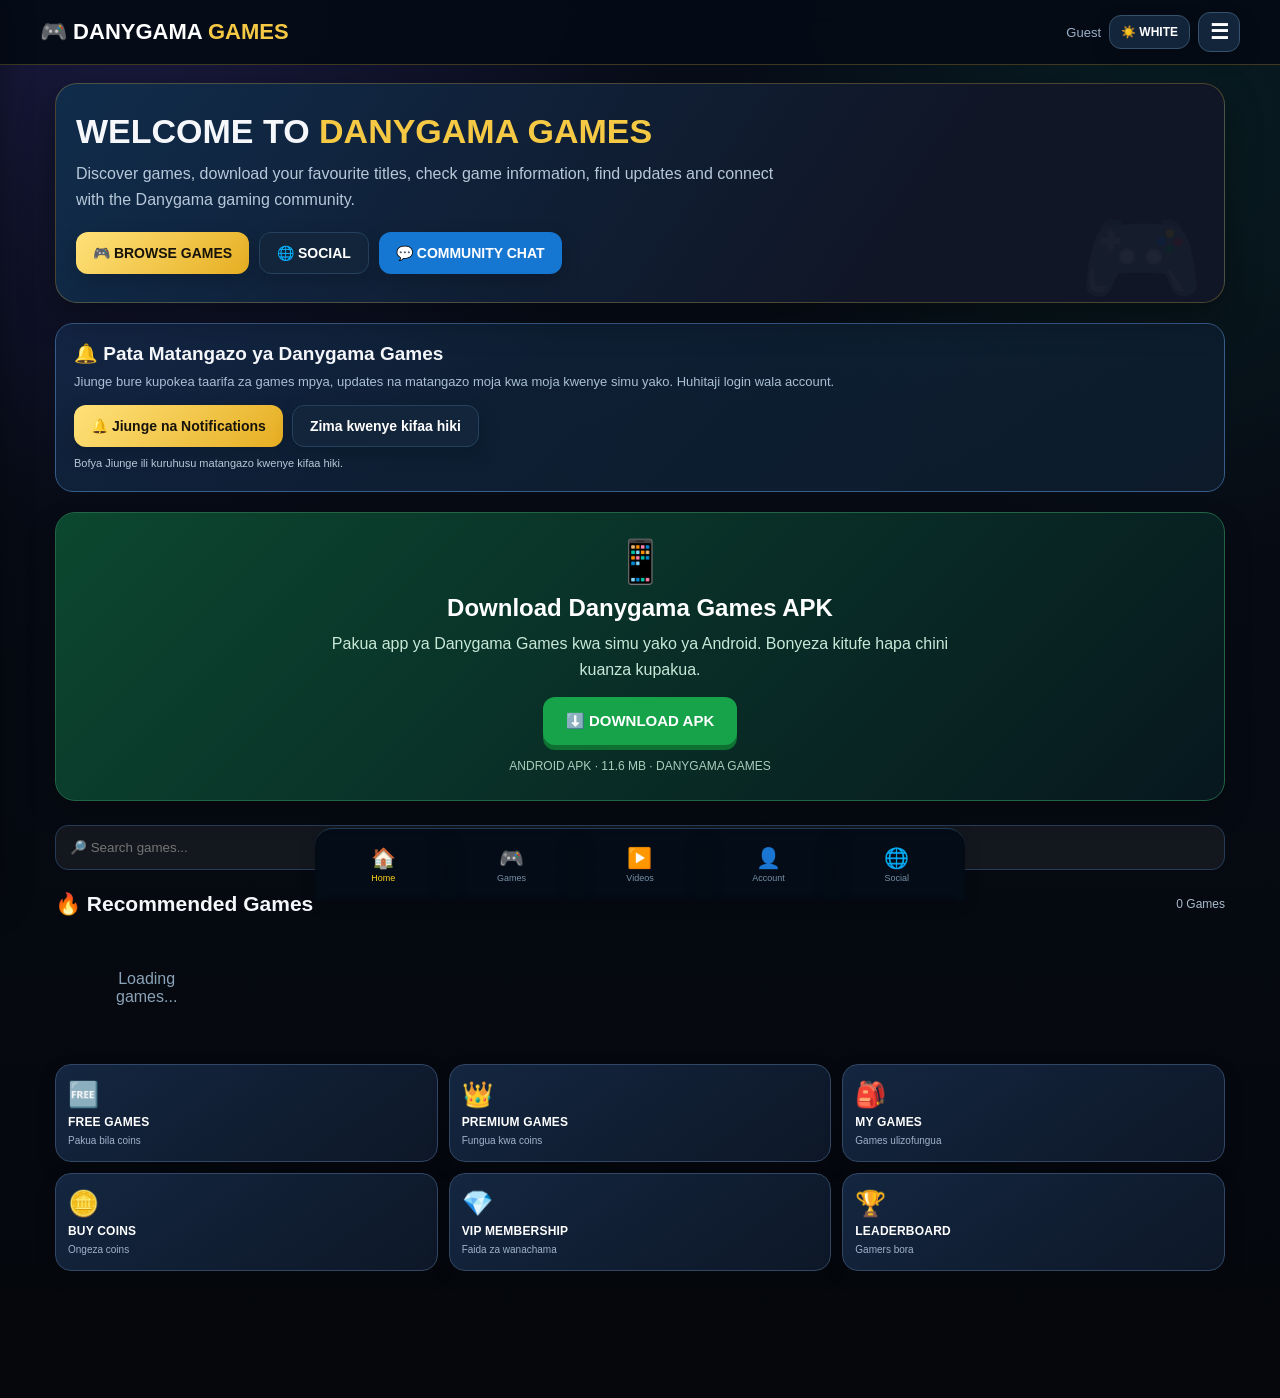
==== commit 7e1cf3ef: "Update index.html" ====
--- a/index.html
+++ b/index.html
@@ -2,9 +2,7 @@
 <html lang="en">
 <head>
 
-<!-- GOOGLE ADSENSE -->
-<script async src="https://pagead2.googlesyndication.com/pagead/js/adsbygoogle.js?client=ca-pub-4695691980422849"
-     crossorigin="anonymous"></script>
+<meta name="google-adsense-account" content="ca-pub-4695691980422849">
 
 
 <meta charset="UTF-8">
@@ -1818,8 +1816,9 @@
 .dg-video-grid{display:grid;grid-template-columns:repeat(auto-fill,minmax(260px,1fr));gap:15px}
 .dg-video-card{overflow:hidden;border:1px solid var(--dg-line,#203d57);border-radius:16px;background:var(--card-bg,#0d1b2b);min-width:0}
 .dg-video-player{width:100%;aspect-ratio:16/9;background:#050b13;display:block;border:0}.dg-video-player iframe,.dg-video-player video{width:100%;height:100%;display:block;border:0;object-fit:contain;background:#050b13}
+.dg-video-poster{width:100%;aspect-ratio:16/9;object-fit:cover;display:block;background:#050b13}.dg-video-lock{aspect-ratio:16/9;display:grid;place-items:center;text-align:center;padding:18px;background:linear-gradient(135deg,#111c31,#263b58);color:#fff}.dg-video-lock strong{font-size:22px;display:block;margin-bottom:6px}.dg-video-price{display:inline-block;border-radius:20px;padding:6px 10px;background:#f5c542;color:#182235;font-size:11px;font-weight:900;margin-top:8px}
 .dg-video-card-body{padding:13px}.dg-video-card-title{font-size:15px;font-weight:800;margin:0 0 6px}.dg-video-card-meta{font-size:11px;color:var(--dg-muted,#91a7bb);margin-bottom:8px}.dg-video-card-description{font-size:12px;line-height:1.55;color:var(--dg-muted,#91a7bb);white-space:pre-wrap;overflow-wrap:anywhere}
-.dg-video-card-actions{display:flex;gap:8px;margin-top:12px}.dg-video-card-actions button{flex:1}
+.dg-video-card-actions{display:flex;gap:8px;margin-top:12px}.dg-video-card-actions button{flex:1}.dg-movie-tag{display:inline-block;padding:5px 8px;border-radius:20px;font-size:10px;font-weight:900;margin:0 5px 7px 0}.dg-movie-free{background:#d8f7e6;color:#12643a}.dg-movie-premium{background:#fff0bd;color:#805600}
 @media(max-width:560px){.dg-video-search{grid-template-columns:1fr}.dg-video-form-grid{grid-template-columns:1fr}.dg-video-grid{grid-template-columns:1fr}}
 body.light-theme .dg-video-card{background:#fff;border-color:#e0e7ef}body.light-theme .dg-video-search input,body.light-theme .dg-video-search select,body.light-theme .dg-video-admin input,body.light-theme .dg-video-admin select,body.light-theme .dg-video-admin textarea{background:#fff;color:#172033;border-color:#dce4ed}
 </style>
@@ -2299,71 +2298,89 @@
 
 
 <!-- =========================================================
-     DANYGAMA VIDEO TUTORIALS (replaces Marketplace)
+     DANYGAMA MOVIES & ENTERTAINMENT
 ========================================================= -->
-
 <section id="marketPage" class="page">
   <div class="hero">
     <h1>🎬 DANYGAMA <span>VIDEOS</span></h1>
-    <p>Tazama gameplay, jinsi ya kufungua games na namna ya kuziseti moja kwa moja hapa.</p>
+    <p>Chagua unachotaka kutazama: movie, michapo au mafunzo ya video games.</p>
   </div>
 
-  <div class="dg-video-intro">
-    <div class="dg-video-intro-icon">▶</div>
-    <div>
-      <strong>Gaming tutorials sehemu moja</strong>
-      <p>Gameplay · Installation · Settings · Tips & Tricks</p>
+  <div class="dg-video-tabs" role="tablist" aria-label="Makundi ya video">
+    <button type="button" class="active" data-dg-tab="movies" onclick="dgSelectVideoSection('movies')">🎥 MOVIE KALI <small>PREMIUM</small></button>
+    <button type="button" data-dg-tab="comedy" onclick="dgSelectVideoSection('comedy')">😂 MICHAPO <small>PREMIUM</small></button>
+    <button type="button" data-dg-tab="games" onclick="dgSelectVideoSection('games')">🎮 VIDEO GAMES <small>FREE</small></button>
+  </div>
+
+  <div id="dgPaidVideoSection">
+    <div class="dg-video-intro">
+      <div class="dg-video-intro-icon">▶</div>
+      <div><strong id="dgVideoSectionTitle">Movie Kali</strong><p id="dgVideoSectionDescription">Movie mpya na zilizotafsiriwa kwa Kiswahili. Fungua kwa Coins na utazame ndani ya website.</p></div>
     </div>
+    <div class="dg-video-search">
+      <input id="dgVideoSearch" type="search" placeholder="🔎 Tafuta movie..." oninput="filterTutorialVideos(this.value)">
+      <select id="dgVideoCategory" onchange="filterTutorialVideos(document.getElementById('dgVideoSearch').value)">
+        <option value="Movie Kali">Movie Kali</option>
+        <option value="Michapo">Michapo</option>
+        <option value="all">Makundi yote</option>
+      </select>
+    </div>
+
+    <div id="dgVideoAdminPanel" class="dg-video-admin hidden">
+      <h2>➕ Ongeza Movie au Michapo</h2>
+      <p class="dg-video-admin-note">Admin pekee. Movie na michapo za Premium lazima zipakiwe kwenye private storage. Link ya nje inaruhusiwa kwa maudhui ya bure tu.</p>
+      <form id="dgVideoAdminForm">
+        <div class="dg-video-form-grid">
+          <label>Jina la video<input id="dgVideoTitle" required maxlength="120" placeholder="Mfano: Movie ya Kiswahili"></label>
+          <label>Kundi<select id="dgVideoTypeCategory"><option>Movie Kali</option><option>Michapo</option></select></label>
+          <label>Aina ya video<select id="dgMovieAccess" onchange="toggleDgMovieAccess()"><option value="premium">👑 Premium (Coins)</option></select></label>
+          <label id="dgMoviePriceWrap">Bei ya Coins<input id="dgMoviePrice" type="number" min="1" max="1000000" step="1" value="100" placeholder="Mfano: 100"></label>
+          <label>Chanzo cha video<select id="dgVideoSource" onchange="toggleTutorialVideoSource()"><option value="upload">📱 Upload kutoka simu (Private)</option></select></label>
+        </div>
+        <div id="dgYoutubeField" class="dg-video-form-field hidden"><label>Video link<input id="dgVideoYoutubeUrl" type="url" placeholder="YouTube link au direct MP4 URL" autocomplete="url"></label></div>
+        <div id="dgUploadField" class="dg-video-form-field"><label>Chagua video kutoka kwenye simu<input id="dgVideoFile" type="file" accept="video/mp4,video/webm,video/quicktime,.mp4,.webm,.mov"></label><small>Faili lisizidi 500 MB kwa upload hii.</small></div>
+        <label class="dg-video-full-field">Poster / Cover URL (hiari)<input id="dgVideoThumbnail" type="url" placeholder="https://... picha ya video"></label>
+        <label class="dg-video-full-field">Maelezo yaliyotafsiriwa / maelezo ya video<textarea id="dgVideoDescription" rows="3" maxlength="2000" placeholder="Andika maelezo ya movie au michapo..."></textarea></label>
+        <button class="btn btn-primary" id="dgVideoSubmit" type="submit">📤 HIFADHI VIDEO</button>
+      </form>
+    </div>
+    <div class="dg-video-section-heading"><h2 id="dgPaidGridTitle">🍿 Movie Kali</h2><span id="dgVideoCount">0 Videos</span></div>
+    <div id="dgTutorialVideoGrid" class="dg-video-grid"><div class="loading">Inapakia video...</div></div>
   </div>
 
-  <div class="dg-video-search">
-    <input id="dgVideoSearch" type="search" placeholder="🔎 Tafuta video au game..." oninput="filterTutorialVideos(this.value)">
-    <select id="dgVideoCategory" onchange="filterTutorialVideos(document.getElementById('dgVideoSearch').value)">
-      <option value="all">Makundi yote</option>
-      <option value="Gameplay">Gameplay</option>
-      <option value="Installation">Kufungua / Installation</option>
-      <option value="Settings">Settings</option>
-      <option value="Tips">Tips & Tricks</option>
-    </select>
+  <div id="dgGameVideoSection" class="hidden">
+    <div class="dg-video-intro">
+      <div class="dg-video-intro-icon">🎮</div>
+      <div><strong>Video Games — sehemu ya kujifunza</strong><p>Jifunze ku-install game, kuseti controls, kuanza kucheza na kutazama gameplay. Video zote za hapa ni FREE.</p></div>
+    </div>
+    <div class="dg-video-search">
+      <input id="dgGameVideoSearch" type="search" placeholder="🔎 Tafuta game au mafunzo..." oninput="filterDgGameTutorials(this.value)">
+      <select id="dgGameVideoCategory" onchange="filterDgGameTutorials(document.getElementById('dgGameVideoSearch').value)">
+        <option value="all">Mafunzo yote</option><option value="Gameplay">Gameplay</option><option value="Installation">Ku-install game</option><option value="Settings">Settings</option><option value="Tips">Tips & Tricks</option>
+      </select>
+    </div>
+    <div id="dgGameVideoAdminPanel" class="dg-video-admin hidden">
+      <h2>➕ Ongeza Video ya Game (FREE)</h2>
+      <p class="dg-video-admin-note">Video za mafunzo ya games ni bure. Unaweza kuweka YouTube link au kupakia video kutoka kwenye simu.</p>
+      <form id="dgGameVideoAdminForm">
+        <div class="dg-video-form-grid">
+          <label>Jina la video<input id="dgGameVideoTitle" required maxlength="120" placeholder="Mfano: Jinsi ya ku-install GTA V"></label>
+          <label>Jina la game<input id="dgGameVideoGame" required maxlength="100" placeholder="Mfano: GTA V"></label>
+          <label>Aina ya mafunzo<select id="dgGameVideoType"><option>Gameplay</option><option>Installation</option><option>Settings</option><option>Tips</option></select></label>
+          <label>Chanzo cha video<select id="dgGameVideoSource" onchange="toggleDgGameVideoSource()"><option value="youtube">YouTube link</option><option value="upload">Upload kutoka simu</option></select></label>
+        </div>
+        <div id="dgGameYoutubeField" class="dg-video-form-field"><label>YouTube link<input id="dgGameVideoYoutubeUrl" type="url" placeholder="https://youtu.be/..." autocomplete="url"></label></div>
+        <div id="dgGameUploadField" class="dg-video-form-field hidden"><label>Chagua video<input id="dgGameVideoFile" type="file" accept="video/mp4,video/webm,video/quicktime,.mp4,.webm,.mov"></label><small>Video isizidi MB 50. Kwa video kubwa tumia YouTube link.</small></div>
+        <label class="dg-video-full-field">Thumbnail URL (hiari)<input id="dgGameVideoThumbnail" type="url" placeholder="https://... picha ya video"></label>
+        <label class="dg-video-full-field">Maelezo<textarea id="dgGameVideoDescription" rows="3" maxlength="1200" placeholder="Eleza video inafundisha nini..."></textarea></label>
+        <button class="btn btn-primary" id="dgGameVideoSubmit" type="submit">📤 HIFADHI VIDEO YA GAME</button>
+      </form>
+    </div>
+    <div class="dg-video-section-heading"><h2>🕹️ Mafunzo na Gameplay za Games</h2><span id="dgGameVideoCount">0 Videos</span></div>
+    <div id="dgGameTutorialVideoGrid" class="dg-video-grid"><div class="loading">Inapakia mafunzo ya games...</div></div>
   </div>
 
-  <div id="dgVideoAdminPanel" class="dg-video-admin hidden">
-    <h2>➕ Ongeza Video Mpya</h2>
-    <p class="dg-video-admin-note">Sehemu hii inaonekana kwa Admin pekee. Unaweza kuweka YouTube link au kupakia video kutoka kwenye simu.</p>
-    <form id="dgVideoAdminForm">
-      <div class="dg-video-form-grid">
-        <label>Jina la video<input id="dgVideoTitle" required maxlength="120" placeholder="Mfano: GTA San Andreas Gameplay"></label>
-        <label>Jina la game<input id="dgVideoGame" required maxlength="100" placeholder="Mfano: GTA San Andreas"></label>
-        <label>Aina ya mafunzo<select id="dgVideoTypeCategory"><option>Gameplay</option><option>Installation</option><option>Settings</option><option>Tips</option></select></label>
-        <label>Chanzo cha video<select id="dgVideoSource" onchange="toggleTutorialVideoSource()"><option value="youtube">YouTube link</option><option value="upload">Upload kutoka simu</option></select></label>
-      </div>
-      <div id="dgYoutubeField" class="dg-video-form-field">
-        <label>Weka YouTube link<input id="dgVideoYoutubeUrl" type="url" placeholder="https://youtu.be/..." autocomplete="url"></label>
-      </div>
-      <div id="dgUploadField" class="dg-video-form-field hidden">
-        <label>Chagua video kutoka kwenye simu<input id="dgVideoFile" type="file" accept="video/mp4,video/webm,video/quicktime,.mp4,.webm,.mov"></label>
-        <small>Video isiwe zaidi ya MB 50. Kwa video kubwa, tumia YouTube link.</small>
-      </div>
-      <label class="dg-video-full-field">Thumbnail URL (hiari)<input id="dgVideoThumbnail" type="url" placeholder="https://... picha ya video"></label>
-      <label class="dg-video-full-field">Maelezo ya video<textarea id="dgVideoDescription" rows="3" maxlength="1200" placeholder="Eleza video inafundisha nini..."></textarea></label>
-      <button class="btn btn-primary" id="dgVideoSubmit" type="submit">📤 HIFADHI VIDEO</button>
-    </form>
-  </div>
-
-  <div class="dg-video-section-heading">
-    <h2>🔥 Video za Mafunzo</h2>
-    <span id="dgVideoCount">0 Videos</span>
-  </div>
-  <div id="dgTutorialVideoGrid" class="dg-video-grid">
-    <div class="loading">Inapakia video...</div>
-  </div>
-
-  <!-- Hidden legacy elements retained so the existing account script remains compatible. -->
-  <div class="hidden" aria-hidden="true">
-    <div id="marketLoginMessage"></div>
-    <form id="marketForm"></form>
-    <div id="marketGrid"></div>
-  </div>
+  <div class="hidden" aria-hidden="true"><div id="marketLoginMessage"></div><form id="marketForm"></form><div id="marketGrid"></div></div>
 </section>
 
 
@@ -2462,7 +2479,7 @@
 </li>
 
 <li>
-🎬 Kutazama video za gameplay na mafunzo ya games.
+🎬 Kutazama movies na gaming videos.
 </li>
 
 <li>
@@ -3017,6 +3034,9 @@
   </button>
   <button type="button" class="dg-account-row" onclick="showPage('myGamesPage');dgLoadMyGames()">
     <span class="dg-row-icon">🎮</span><span class="dg-row-copy"><strong>My Games</strong><small>Games ulizofungua kwa coins</small></span><span class="dg-chevron">›</span>
+  </button>
+  <button type="button" class="dg-account-row" onclick="dgShowMyMoviePurchases()">
+    <span class="dg-row-icon">🎬</span><span class="dg-row-copy"><strong>My Movie Purchases</strong><small>Movie na michapo ulizonunua · pakua tena bila kulipa</small></span><span class="dg-chevron">›</span>
   </button>
   <button type="button" class="dg-account-row" onclick="dgShowAchievements()">
     <span class="dg-row-icon">🏆</span><span class="dg-row-copy"><strong>Achievements</strong><small>Maendeleo na mafanikio yako</small></span><span class="dg-chevron">›</span>
@@ -7349,37 +7369,83 @@
 
 
 /* =========================================================
-   DANYGAMA VIDEO TUTORIALS
+   DANYGAMA MOVIES & COIN ACCESS
 ========================================================= */
 
-const DG_VIDEO_ADMIN_EMAIL = "gamadany35@gmail.com";
+const DG_MOVIE_BUCKET = "movie-videos";
+const DG_MOVIE_MAX_UPLOAD_BYTES = 500 * 1024 * 1024;
 let dgTutorialVideos = [];
+let dgMovieUnlockedIds = new Set();
+let dgMoviePlayableUrls = new Map();
+let dgMovieAdmin = false;
 
 function dgIsVideoAdmin(){
-  return !!(currentUser && String(currentUser.email || "").toLowerCase() === DG_VIDEO_ADMIN_EMAIL);
+  return !!(currentUser && dgMovieAdmin);
+}
+
+async function refreshDgMovieAdmin(){
+  if(!currentUser){ dgMovieAdmin = false; updateVideoAdminUI(); return false; }
+  try{
+    const {data,error} = await supabaseClient.rpc("is_dg_movie_admin");
+    if(error) throw error;
+    dgMovieAdmin = data === true;
+  }catch(error){
+    console.warn("Movie admin check:", error);
+    dgMovieAdmin = false;
+  }
+  updateVideoAdminUI();
+  return dgMovieAdmin;
 }
 
 function updateVideoAdminUI(){
+  const isAdmin = dgIsVideoAdmin();
   const panel = document.getElementById("dgVideoAdminPanel");
-  if(panel) panel.classList.toggle("hidden", !dgIsVideoAdmin());
+  const gamePanel = document.getElementById("dgGameVideoAdminPanel");
+  if(panel) panel.classList.toggle("hidden", !isAdmin);
+  if(gamePanel) gamePanel.classList.toggle("hidden", !isAdmin);
+}
+
+function toggleDgMovieAccess(){
+  const access = document.getElementById("dgMovieAccess");
+  const priceWrap = document.getElementById("dgMoviePriceWrap");
+  const source = document.getElementById("dgVideoSource");
+  const price = document.getElementById("dgMoviePrice");
+  if(!access || !priceWrap || !source || !price) return;
+  const premium = access.value === "premium";
+  priceWrap.classList.toggle("hidden", !premium);
+  price.required = premium;
+  if(premium && source.value === "link"){
+    source.value = "upload";
+    toggleTutorialVideoSource();
+    showToast("Movie za Premium lazima zipakiwe kwenye private storage.");
+  }
+  const linkOption = source.querySelector('option[value="link"]');
+  if(linkOption) linkOption.disabled = premium;
 }
 
 function toggleTutorialVideoSource(){
   const source = document.getElementById("dgVideoSource");
-  const youtube = document.getElementById("dgYoutubeField");
+  const link = document.getElementById("dgYoutubeField");
   const upload = document.getElementById("dgUploadField");
-  if(!source || !youtube || !upload) return;
-  const isUpload = source.value === "upload";
-  youtube.classList.toggle("hidden", isUpload);
-  upload.classList.toggle("hidden", !isUpload);
-  document.getElementById("dgVideoYoutubeUrl").required = !isUpload;
-  document.getElementById("dgVideoFile").required = isUpload;
+  const url = document.getElementById("dgVideoYoutubeUrl");
+  const file = document.getElementById("dgVideoFile");
+  if(!source || !link || !upload || !url || !file) return;
+  const isLink = source.value === "link";
+  link.classList.toggle("hidden", !isLink);
+  upload.classList.toggle("hidden", isLink);
+  url.required = isLink;
+  file.required = !isLink;
+  if(isLink && document.getElementById("dgMovieAccess")?.value === "premium"){
+    document.getElementById("dgMovieAccess").value = "free";
+    toggleDgMovieAccess();
+    showToast("Link ya nje inaruhusiwa kwa movie za FREE pekee.");
+  }
 }
 
 function getYouTubeEmbedUrl(value){
   try{
     const url = new URL(String(value || "").trim());
-    const host = url.hostname.toLowerCase().replace(/^www\./,"");
+    const host = url.hostname.toLowerCase().replace(/^www\./, "");
     let id = "";
     if(host === "youtu.be") id = url.pathname.split("/").filter(Boolean)[0] || "";
     else if(host === "youtube.com" || host === "m.youtube.com" || host === "youtube-nocookie.com"){
@@ -7391,111 +7457,263 @@
   }catch(e){ return ""; }
 }
 
+function dgIsDirectVideoUrl(value){
+  try{
+    const u = new URL(String(value || ""));
+    return u.protocol === "https:" && /\.(mp4|webm|mov)(?:$|\?)/i.test(u.href);
+  }catch(e){ return false; }
+}
+
+function dgMoviePlayer(item){
+  const url = dgMoviePlayableUrls.get(String(item.id));
+  if(!url) return "";
+  if(item.source_type === "link"){
+    const embed = getYouTubeEmbedUrl(url);
+    if(embed) return `<div class="dg-video-player"><iframe src="${embed}" title="${escapeHTML(item.title)}" loading="lazy" allow="accelerometer; autoplay; encrypted-media; picture-in-picture; web-share" allowfullscreen referrerpolicy="strict-origin-when-cross-origin"></iframe></div>`;
+  }
+  return `<div class="dg-video-player"><video controls playsinline preload="metadata" controlsList="nodownload" ${item.poster_url ? `poster="${escapeHTML(item.poster_url)}"` : ""}><source src="${escapeHTML(url)}">Kifaa chako hakiwezi kucheza video hii.</video></div>`;
+}
+
 function tutorialVideoCard(item){
-  const title = escapeHTML(item.title || "Video tutorial");
-  const game = escapeHTML(item.game_name || "Game");
-  const category = escapeHTML(item.category || "Gameplay");
+  const title = escapeHTML(item.title || "Movie");
+  const category = escapeHTML(item.category || "Other");
   const description = escapeHTML(item.description || "");
-  const thumb = item.thumbnail_url && /^https:\/\//i.test(item.thumbnail_url) ? escapeHTML(item.thumbnail_url) : "";
-  let player = "";
-  if(item.video_type === "youtube"){
-    const embed = getYouTubeEmbedUrl(item.video_url);
-    player = embed ? `<div class="dg-video-player"><iframe src="${embed}" title="${title}" loading="lazy" allow="accelerometer; autoplay; clipboard-write; encrypted-media; gyroscope; picture-in-picture; web-share" referrerpolicy="strict-origin-when-cross-origin" allowfullscreen></iframe></div>` : `<div class="dg-video-player" style="display:grid;place-items:center;color:white">YouTube link si sahihi</div>`;
-  }else{
-    player = `<div class="dg-video-player"><video controls playsinline preload="metadata" ${thumb ? `poster="${thumb}"` : ""}><source src="${escapeHTML(item.video_url || "")}" type="video/mp4">Simu yako haiwezi kucheza video hii.</video></div>`;
-  }
-  const adminDelete = dgIsVideoAdmin() ? `<div class="dg-video-card-actions"><button class="btn btn-red" type="button" onclick="deleteTutorialVideo('${escapeHTML(item.id)}')">🗑️ Futa video</button></div>` : "";
+  const poster = item.poster_url && /^https:\/\//i.test(item.poster_url) ? `<img class="dg-video-poster" src="${escapeHTML(item.poster_url)}" alt="${title}" loading="lazy">` : `<div class="dg-video-lock"><div><strong>🎬</strong>Movie poster</div></div>`;
+  const isUnlocked = !!item.is_free || dgMovieUnlockedIds.has(String(item.id)) || dgIsVideoAdmin();
+  const player = isUnlocked ? (dgMoviePlayer(item) || poster) : `<div class="dg-video-lock">${poster ? poster : ""}<div><strong>🔒 PREMIUM</strong>Fungua movie kwa Coins<span class="dg-video-price">🪙 ${Number(item.coin_price || 0)} Coins</span></div></div>`;
+  const accessTag = item.is_free ? `<span class="dg-movie-tag dg-movie-free">🆓 FREE</span>` : `<span class="dg-movie-tag dg-movie-premium">👑 PREMIUM · ${Number(item.coin_price || 0)} COINS</span>`;
+  const hasAccess = !!item.is_free || dgMovieUnlockedIds.has(String(item.id)) || dgIsVideoAdmin();
+  const purchaseButton = (!item.is_free && !hasAccess)
+    ? `<button class="btn btn-primary" type="button" onclick="purchaseDgMovie('${String(item.id)}')">🔓 FUNGUA KWA ${Number(item.coin_price || 0)} COINS</button>` : "";
+  const downloadButton = (hasAccess && item.source_type === "upload" && item.storage_path)
+    ? `<button class="btn btn-primary" type="button" onclick="downloadDgMovie('${String(item.id)}')">⬇️ DOWNLOAD VIDEO</button>` : "";
+  const deleteButton = dgIsVideoAdmin()
+    ? `<button class="btn btn-red" type="button" onclick="deleteTutorialVideo('${String(item.id)}')">🗑️ Futa movie</button>` : "";
+  const action = (purchaseButton || downloadButton || deleteButton)
+    ? `<div class="dg-video-card-actions">${purchaseButton}${downloadButton}${deleteButton}</div>` : "";
   const date = item.created_at ? new Date(item.created_at).toLocaleDateString("sw-TZ") : "";
-  return `<article class="dg-video-card">${player}<div class="dg-video-card-body"><h3 class="dg-video-card-title">${title}</h3><div class="dg-video-card-meta">🎮 ${game} · 📚 ${category}${date ? " · " + escapeHTML(date) : ""}</div>${description ? `<div class="dg-video-card-description">${description}</div>` : ""}${adminDelete}</div></article>`;
+  return `<article class="dg-video-card">${player}<div class="dg-video-card-body">${accessTag}<h3 class="dg-video-card-title">${title}</h3><div class="dg-video-card-meta">🎞️ ${category}${date ? " · " + escapeHTML(date) : ""}</div>${description ? `<div class="dg-video-card-description">${description}</div>` : ""}${action}</div></article>`;
 }
 
 function filterTutorialVideos(query){
   const grid = document.getElementById("dgTutorialVideoGrid");
   if(!grid) return;
   const q = String(query || "").toLowerCase().trim();
-  const category = (document.getElementById("dgVideoCategory") || {}).value || "all";
+  const category = (document.getElementById("dgVideoCategory") || {}).value || "Movie Kali";
   const filtered = dgTutorialVideos.filter(v => {
-    const matchesText = !q || [v.title,v.game_name,v.description,v.category].join(" ").toLowerCase().includes(q);
+    const matchesText = !q || [v.title, v.description, v.category].join(" ").toLowerCase().includes(q);
     const matchesCategory = category === "all" || v.category === category;
     return matchesText && matchesCategory;
   });
   const count = document.getElementById("dgVideoCount");
   if(count) count.textContent = `${filtered.length} Videos`;
-  grid.innerHTML = filtered.length ? filtered.map(tutorialVideoCard).join("") : `<div class="empty">🎬 Hakuna video iliyopatikana kwa utafutaji huu.</div>`;
+  grid.innerHTML = filtered.length ? filtered.map(tutorialVideoCard).join("") : `<div class="empty">🎬 Hakuna video iliyopatikana kwenye kundi hili.</div>`;
 }
 
 async function loadTutorialVideos(){
   const grid = document.getElementById("dgTutorialVideoGrid");
   if(!grid) return;
+  await refreshDgMovieAdmin();
   updateVideoAdminUI();
-  grid.innerHTML = `<div class="loading">Inapakia video...</div>`;
+  grid.innerHTML = `<div class="loading">Inapakia movies...</div>`;
   try{
-    const {data,error} = await supabaseClient.from("tutorial_videos").select("*").order("created_at",{ascending:false});
-    if(error){
-      console.error("Tutorial videos load error:",error);
-      grid.innerHTML = `<div class="empty">⚠️ Mfumo wa video bado haujaandaliwa kwenye Supabase. Admin anatakiwa kuweka SQL ya video na bucket ya game-videos kwanza.</div>`;
-      return;
+    const {data,error} = await supabaseClient.from("movie_catalog").select("*").order("created_at", {ascending:false});
+    if(error) throw error;
+    dgTutorialVideos = data || [];
+    dgMovieUnlockedIds = new Set();
+    dgMoviePlayableUrls = new Map();
+
+    if(currentUser){
+      const {data:unlocks,error:unlockError} = await supabaseClient.from("movie_unlocks").select("movie_id").eq("user_id", currentUser.id);
+      if(unlockError) console.warn("Movie unlock list:", unlockError);
+      (unlocks || []).forEach(row => dgMovieUnlockedIds.add(String(row.movie_id)));
     }
-    dgTutorialVideos = data || [];
+
+    for(const item of dgTutorialVideos){
+      const canWatch = item.is_free || dgMovieUnlockedIds.has(String(item.id)) || dgIsVideoAdmin();
+      if(!canWatch) continue;
+      if(item.source_type === "upload" && item.storage_path){
+        const {data:signed,error:signedError} = await supabaseClient.storage.from(DG_MOVIE_BUCKET).createSignedUrl(item.storage_path, 3600);
+        if(!signedError && signed?.signedUrl) dgMoviePlayableUrls.set(String(item.id), signed.signedUrl);
+        else console.warn("Movie signed URL unavailable:", signedError);
+      }else if(item.source_type === "link" && item.is_free && item.video_url){
+        dgMoviePlayableUrls.set(String(item.id), item.video_url);
+      }
+    }
     filterTutorialVideos((document.getElementById("dgVideoSearch") || {}).value || "");
   }catch(error){
-    console.error(error);
-    grid.innerHTML = `<div class="empty">❌ Imeshindikana kupakia video. Jaribu tena.</div>`;
+    console.error("Movies load error:", error);
+    grid.innerHTML = `<div class="empty">⚠️ Movie database haijaandaliwa. Tekeleza SQL file ya Danygama Movies kwenye Supabase SQL Editor.</div>`;
   }
+}
+
+async function purchaseDgMovie(movieId){
+  if(!currentUser){ showToast("Ingia kwenye account kwanza ili kufungua Premium movie."); showPage("accountPage"); return; }
+  const item = dgTutorialVideos.find(v => String(v.id) === String(movieId));
+  if(!item || item.is_free || dgMovieUnlockedIds.has(String(movieId))) return;
+  const price = Number(item.coin_price || 0);
+  if(!confirm(`Fungua movie: ${item.title}?\n\nGharama: ${price} Coins.\nCoins zitakatwa mara moja.`)) return;
+  try{
+    const {data,error} = await supabaseClient.rpc("purchase_movie_with_coins", {p_movie_id: movieId});
+    if(error) throw error;
+    if(data && data.ok === false) throw new Error(data.message || "Movie haikufunguliwa.");
+    await loadCoinBalance();
+    await loadTutorialVideos();
+    showToast("✅ Movie imefunguliwa kwenye account yako!");
+  }catch(error){
+    console.error("Movie purchase error:", error);
+    showToast("❌ " + (error.message || "Imeshindikana kufungua movie."));
+    await loadCoinBalance();
+  }
+}
+
+// Download uses a fresh short-lived signed URL. The private Storage SELECT policy
+// checks the user's movie_unlocks row, so downloading never deducts Coins again.
+async function downloadDgMovie(movieId){
+  if(!currentUser){ showToast("Ingia kwenye account kwanza."); showPage("accountPage"); return; }
+  const item = dgTutorialVideos.find(v => String(v.id) === String(movieId));
+  if(!item || !item.storage_path || item.source_type !== "upload"){
+    showToast("Download inapatikana kwa video zilizohifadhiwa kwenye private storage.");
+    return;
+  }
+  let hasAccess = dgIsVideoAdmin() || !!item.is_free || dgMovieUnlockedIds.has(String(movieId));
+  if(!hasAccess && currentUser){
+    const {data:owned,error:ownedError} = await supabaseClient.from("movie_unlocks").select("movie_id").eq("user_id",currentUser.id).eq("movie_id",movieId).maybeSingle();
+    if(ownedError) throw ownedError;
+    hasAccess = !!owned;
+    if(hasAccess) dgMovieUnlockedIds.add(String(movieId));
+  }
+  if(!hasAccess){ showToast("Lipa Coins kwanza ili kupakua movie hii."); return; }
+  try{
+    const safeTitle = String(item.title || "danygama-video").replace(/[^a-z0-9 _-]/gi, "").trim().replace(/\s+/g, "-").slice(0,80) || "danygama-video";
+    const extension = (String(item.storage_path).split(".").pop() || "mp4").replace(/[^a-z0-9]/gi, "").toLowerCase() || "mp4";
+    const {data,error} = await supabaseClient.storage.from(DG_MOVIE_BUCKET).createSignedUrl(item.storage_path, 300, {download: safeTitle + "." + extension});
+    if(error) throw error;
+    if(!data || !data.signedUrl) throw new Error("Download link haikupatikana.");
+    const link = document.createElement("a");
+    link.href = data.signedUrl;
+    link.rel = "noopener";
+    link.target = "_blank";
+    link.download = safeTitle + "." + extension;
+    document.body.appendChild(link);
+    link.click();
+    link.remove();
+    showToast("⬇️ Download imeanzishwa. Huna haja ya kulipa tena.");
+  }catch(error){
+    console.error("Movie download error:", error);
+    showToast("❌ Imeshindikana kupakua: " + (error.message || "Jaribu tena."));
+  }
+}
+
+async function dgShowMyMoviePurchases(){
+  if(!currentUser){ showToast("Ingia kwenye account kwanza."); showPage("accountPage"); return; }
+  const modal = document.getElementById("dgAccountModal");
+  const title = document.getElementById("dgAccountModalTitle");
+  const body = document.getElementById("dgAccountModalBody");
+  if(!modal || !body || !title) return;
+  title.textContent = "🎬 My Movie Purchases";
+  body.innerHTML = '<p class="dg-account-note">Inapakia movie na michapo ulizonunua...</p>';
+  modal.classList.add("show"); modal.setAttribute("aria-hidden","false");
+  try{
+    const {data:unlocks,error:unlockError} = await supabaseClient.from("movie_unlocks").select("movie_id,unlocked_at").eq("user_id",currentUser.id).order("unlocked_at",{ascending:false});
+    if(unlockError) throw unlockError;
+    const ids = (unlocks || []).map(row => row.movie_id);
+    if(!ids.length){ body.innerHTML = '<p class="dg-account-note">Bado hujanunua movie au michapo. Ukishanunua, vitaonekana hapa na utaweza kuvipakua tena bila kulipa Coins.</p><button class="btn btn-primary" type="button" onclick="dgCloseAccountModal();showPage(&quot;marketPage&quot;)">🎬 Nenda Movies</button>'; return; }
+    const {data:movies,error:movieError} = await supabaseClient.from("movie_catalog").select("id,title,category,poster_url,coin_price,source_type,storage_path,is_published").in("id",ids);
+    if(movieError) throw movieError;
+    const rows = movies || [];
+    if(!rows.length){ body.innerHTML = '<p class="dg-account-note">Movie ulizonunua hazipatikani kwa sasa.</p>'; return; }
+    body.innerHTML = rows.map(item => {
+      const id = String(item.id);
+      const movieTitle = escapeHTML(item.title || "Movie");
+      const category = escapeHTML(item.category || "Movie");
+      const poster = item.poster_url && /^https:\/\//i.test(item.poster_url) ? `<img src="${escapeHTML(item.poster_url)}" alt="${movieTitle}" style="width:72px;height:96px;object-fit:cover;border-radius:9px">` : '<div style="width:72px;height:96px;border-radius:9px;background:#17263a;display:grid;place-items:center;font-size:28px">🎬</div>';
+      const download = item.source_type === "upload" && item.storage_path ? `<button class="btn btn-primary" type="button" onclick="downloadDgMovie('${id}')">⬇️ DOWNLOAD TENA</button>` : '<small>Download haipatikani kwa link hii ya nje.</small>';
+      return `<div style="display:flex;gap:12px;align-items:center;padding:11px 0;border-bottom:1px solid #31445c">${poster}<div style="flex:1;min-width:0"><strong>${movieTitle}</strong><div class="dg-account-note">${category} · Umenunua tayari</div><div style="display:flex;gap:7px;flex-wrap:wrap;margin-top:8px"><button class="btn btn-dark" type="button" onclick="dgPlayPurchasedMovie('${id}')">▶ TAZAMA</button>${download}</div></div></div>`;
+    }).join("");
+  }catch(error){
+    console.error("My movie purchases error:",error);
+    body.innerHTML = '<p class="dg-account-note">Imeshindikana kupakia ulivyonunua. Hakikisha movie_unlocks na ruhusa zake zipo Supabase, kisha jaribu tena.</p>';
+  }
+}
+
+async function dgPlayPurchasedMovie(movieId){
+  dgCloseAccountModal();
+  showPage("marketPage");
+  const item = dgTutorialVideos.find(v => String(v.id) === String(movieId));
+  await loadTutorialVideos();
+  const purchased = dgTutorialVideos.find(v => String(v.id) === String(movieId));
+  if(!purchased){ showToast("Movie haipatikani kwa sasa."); return; }
+  const category = document.getElementById("dgVideoCategory");
+  if(category) category.value = purchased.category === "Michapo" ? "Michapo" : "Movie Kali";
+  dgSelectVideoSection(purchased.category === "Michapo" ? "comedy" : "movies");
+  filterTutorialVideos("");
+  setTimeout(() => document.getElementById("dgTutorialVideoGrid")?.scrollIntoView({behavior:"smooth",block:"start"}),100);
 }
 
 const dgVideoAdminForm = document.getElementById("dgVideoAdminForm");
 if(dgVideoAdminForm){
   dgVideoAdminForm.addEventListener("submit", async function(event){
     event.preventDefault();
-    if(!dgIsVideoAdmin()){ showToast("Admin pekee ndiye anayeweza kuongeza video."); return; }
+    if(!dgIsVideoAdmin()){ showToast("Admin pekee ndiye anayeweza kuongeza movie."); return; }
     const title = document.getElementById("dgVideoTitle").value.trim();
-    const gameName = document.getElementById("dgVideoGame").value.trim();
     const category = document.getElementById("dgVideoTypeCategory").value;
     const source = document.getElementById("dgVideoSource").value;
+    const isFree = false; // Movie Kali and Michapo are always paid; game tutorials are the free section.
+    const coinPrice = isFree ? 0 : Number(document.getElementById("dgMoviePrice").value);
     const description = document.getElementById("dgVideoDescription").value.trim();
-    const thumbnail = document.getElementById("dgVideoThumbnail").value.trim();
-    let videoUrl = "";
+    const poster = document.getElementById("dgVideoThumbnail").value.trim();
+    const submit = document.getElementById("dgVideoSubmit");
+    if(!title){ showToast("Weka jina la movie."); return; }
+    if(!isFree && (!Number.isInteger(coinPrice) || coinPrice < 1)){ showToast("Bei ya Premium iwe angalau Coin 1."); return; }
+    if(poster && !/^https:\/\//i.test(poster)){ showToast("Poster URL lazima ianze na https://"); return; }
+    if(!isFree && source !== "upload"){ showToast("Movie za Premium lazima zipakiwe kwenye private storage."); return; }
+
+    submit.disabled = true;
+    submit.textContent = "Inahifadhi movie...";
+    let createdMovieId = null;
     let storagePath = null;
-    if(!title || !gameName){ showToast("Jaza jina la video na jina la game."); return; }
-    if(thumbnail && !/^https:\/\//i.test(thumbnail)){ showToast("Thumbnail URL lazima ianze na https://"); return; }
-    const submit = document.getElementById("dgVideoSubmit");
-    submit.disabled = true;
-    submit.textContent = "Inahifadhi...";
     try{
-      if(source === "youtube"){
-        const rawUrl = document.getElementById("dgVideoYoutubeUrl").value.trim();
-        if(!getYouTubeEmbedUrl(rawUrl)){ showToast("Weka YouTube link sahihi."); return; }
-        videoUrl = rawUrl;
+      let videoUrl = null;
+      if(source === "link"){
+        videoUrl = document.getElementById("dgVideoYoutubeUrl").value.trim();
+        if(!getYouTubeEmbedUrl(videoUrl) && !dgIsDirectVideoUrl(videoUrl)) throw new Error("Weka YouTube link au direct MP4/WEBM/MOV link sahihi ya HTTPS.");
       }else{
         const file = document.getElementById("dgVideoFile").files[0];
-        if(!file){ showToast("Chagua video kutoka kwenye simu."); return; }
-        if(file.size > 50 * 1024 * 1024){ showToast("Video imezidi MB 50. Tumia YouTube link kwa video kubwa."); return; }
-        if(!["video/mp4","video/webm","video/quicktime"].includes(file.type)){ showToast("Tumia video ya MP4, WEBM au MOV."); return; }
-        const safeName = file.name.replace(/[^a-zA-Z0-9._-]/g,"_");
-        storagePath = `${currentUser.id}/${Date.now()}-${safeName}`;
-        const {error:uploadError} = await supabaseClient.storage.from("game-videos").upload(storagePath,file,{upsert:false,contentType:file.type,cacheControl:"3600"});
+        if(!file) throw new Error("Chagua movie kutoka kwenye simu.");
+        if(file.size > DG_MOVIE_MAX_UPLOAD_BYTES) throw new Error("Faili limezidi 500 MB. Tumia video hosting yenye private playback au punguza ukubwa wa video.");
+        if(!["video/mp4","video/webm","video/quicktime"].includes(file.type)) throw new Error("Tumia video ya MP4, WEBM au MOV.");
+        const movieId = crypto.randomUUID();
+        const ext = (file.name.split(".").pop() || "mp4").toLowerCase().replace(/[^a-z0-9]/g, "") || "mp4";
+        storagePath = `${movieId}/${crypto.randomUUID()}.${ext}`;
+        const {error:insertError} = await supabaseClient.from("movie_catalog").insert({id:movieId,title,category,description,poster_url:poster || null,is_free:isFree,coin_price:coinPrice,source_type:"upload",storage_path:storagePath,video_url:null,created_by:currentUser.id,is_published:true});
+        if(insertError) throw insertError;
+        createdMovieId = movieId;
+        const {error:uploadError} = await supabaseClient.storage.from(DG_MOVIE_BUCKET).upload(storagePath,file,{upsert:false,contentType:file.type,cacheControl:"3600"});
         if(uploadError) throw uploadError;
-        const {data:publicData} = supabaseClient.storage.from("game-videos").getPublicUrl(storagePath);
-        videoUrl = publicData.publicUrl;
       }
-      const {error:insertError} = await supabaseClient.from("tutorial_videos").insert({
-        title,game_name:gameName,category,description,video_type:source,video_url:videoUrl,storage_path:storagePath,thumbnail_url:thumbnail || null,created_by:currentUser.id
-      });
-      if(insertError){
-        if(storagePath) await supabaseClient.storage.from("game-videos").remove([storagePath]);
-        throw insertError;
+
+      if(source === "link"){
+        const {error:insertError} = await supabaseClient.from("movie_catalog").insert({title,category,description,poster_url:poster || null,is_free:true,coin_price:0,source_type:"link",video_url:videoUrl,storage_path:null,created_by:currentUser.id,is_published:true});
+        if(insertError) throw insertError;
       }
       dgVideoAdminForm.reset();
+      toggleDgMovieAccess();
       toggleTutorialVideoSource();
-      showToast("✅ Video imeongezwa!");
+      showToast("✅ Movie imeongezwa!");
       await loadTutorialVideos();
     }catch(error){
-      console.error("Video save error:",error);
-      showToast("❌ Imeshindikana kuhifadhi: " + (error.message || "Angalia Supabase setup."));
+      console.error("Movie save error:", error);
+      if(storagePath){
+        try{ await supabaseClient.storage.from(DG_MOVIE_BUCKET).remove([storagePath]); }catch(cleanupError){ console.warn(cleanupError); }
+      }
+      if(createdMovieId){
+        try{ await supabaseClient.from("movie_catalog").delete().eq("id",createdMovieId); }catch(cleanupError){ console.warn(cleanupError); }
+      }
+      showToast("❌ " + (error.message || "Imeshindikana kuhifadhi movie."));
     }finally{
       submit.disabled = false;
-      submit.textContent = "📤 HIFADHI VIDEO";
+      submit.textContent = "📤 HIFADHI MOVIE";
     }
   });
 }
@@ -7503,15 +7721,21 @@
 async function deleteTutorialVideo(id){
   if(!dgIsVideoAdmin()){ showToast("Admin pekee."); return; }
   const item = dgTutorialVideos.find(v => String(v.id) === String(id));
-  if(!item || !confirm("Una uhakika unataka kufuta video hii?")) return;
+  if(!item || !confirm("Una uhakika unataka kufuta movie hii?")) return;
   try{
-    const {error} = await supabaseClient.from("tutorial_videos").delete().eq("id",id);
+    const {error} = await supabaseClient.from("movie_catalog").delete().eq("id",id);
     if(error) throw error;
-    if(item.storage_path) await supabaseClient.storage.from("game-videos").remove([item.storage_path]);
-    showToast("Video imefutwa.");
+    if(item.storage_path){
+      const {error:removeError} = await supabaseClient.storage.from(DG_MOVIE_BUCKET).remove([item.storage_path]);
+      if(removeError) console.warn("Storage cleanup:", removeError);
+    }
+    showToast("Movie imefutwa.");
     await loadTutorialVideos();
-  }catch(error){ console.error(error); showToast("❌ Imeshindikana kufuta video: " + (error.message || "")); }
-}
+  }catch(error){ console.error(error); showToast("❌ Imeshindikana kufuta movie: " + (error.message || "")); }
+}
+
+/* Legacy function name retained because existing navigation calls it. */
+function filterTutorialVideosLegacy(query){ filterTutorialVideos(query); }
 
 
 /* =========================================================
@@ -7674,7 +7898,7 @@
  const modal=document.getElementById('dgAccountModal'),title=document.getElementById('dgAccountModalTitle'),body=document.getElementById('dgAccountModalBody');if(!modal||!body)return;
  if(type==='username'){title.textContent='Badilisha Username';body.innerHTML='<label for="dgNewUsername">Jina jipya</label><input id="dgNewUsername" maxlength="30" placeholder="Andika username mpya" value="'+String(getUserName()).replace(/[&<>"']/g,'')+'"><button class="btn btn-primary" onclick="dgSaveUsername()">Hifadhi jina</button><p class="dg-account-note">Jina hili litaonekana kwenye profile yako.</p>';}
  else if(type==='password'){title.textContent='Badilisha Password';body.innerHTML='<label for="dgNewPassword">Password mpya</label><input id="dgNewPassword" type="password" minlength="6" autocomplete="new-password" placeholder="Angalau herufi 6"><label for="dgConfirmPassword">Rudia password mpya</label><input id="dgConfirmPassword" type="password" minlength="6" autocomplete="new-password" placeholder="Rudia password"><button class="btn btn-primary" onclick="dgSavePassword()">Badilisha password</button><p class="dg-account-note">Usimshirikishe mtu yeyote password yako.</p>';}
- else{title.textContent='Settings';body.innerHTML='<p class="dg-account-note">Akaunti yako: <strong>'+String(currentUser?.email||'').replace(/[&<>"']/g,'')+'</strong></p><p class="dg-account-note">Taarifa za push notification zitawezeshwa baada ya kuunganisha huduma ya notifications. Kwa sasa hakikisha browser yako inaruhusu notifications za website.</p><button class="btn btn-primary" onclick="dgCloseAccountModal()">Sawa</button>';}
+ else{title.textContent='Settings';body.innerHTML='<p class="dg-account-note">Akaunti yako: <strong>'+String(currentUser?.email||'').replace(/[&<>"']/g,'')+'</strong></p><p class="dg-account-note">Unaweza kuwasha au kusimamia matangazo ya Danygama Games kwenye kifaa hiki. Usajili wa notifications hauhitaji login.</p><button class="btn btn-primary" onclick="dgCloseAccountModal();dgSubscribeToPush()">🔔 Washa Notifications</button><button class="btn btn-dark" onclick="dgCloseAccountModal();dgUnsubscribeFromPush()" style="margin-top:8px">Zima Notifications kwenye kifaa hiki</button>';}
  modal.classList.add('show');modal.setAttribute('aria-hidden','false');
 }
 function dgCloseAccountModal(){const m=document.getElementById('dgAccountModal');if(m){m.classList.remove('show');m.setAttribute('aria-hidden','true');}}
@@ -7715,5 +7939,322 @@
 body:not(.light-theme) .form-group input,body:not(.light-theme) .form-group textarea,body:not(.light-theme) .form-group select,body:not(.light-theme) .comment-form textarea,body:not(.light-theme) .chat-input,body:not(.light-theme) .dg-video-search input,body:not(.light-theme) .dg-video-search select,body:not(.light-theme) .dg-video-admin input,body:not(.light-theme) .dg-video-admin select,body:not(.light-theme) .dg-video-admin textarea{background:#091624!important;color:#f5f7fb!important;border-color:#27435d!important}
 </style>
 
+
+<style id="danygama-three-video-sections">
+.dg-video-tabs{display:grid;grid-template-columns:repeat(3,minmax(0,1fr));gap:9px;margin:16px 0 20px}
+.dg-video-tabs button{min-width:0;border:1px solid #314765;border-radius:13px;padding:13px 7px;background:#101e31;color:#dbe7f5;font-weight:900;font-size:12px;line-height:1.35}
+.dg-video-tabs button small{display:block;font-size:9px;letter-spacing:.7px;margin-top:5px;color:#f5ce61}
+.dg-video-tabs button.active{background:linear-gradient(135deg,#ffe27a,#e6ae22);border-color:#f5ce61;color:#17130a}
+.dg-video-tabs button.active small{color:#47340a}
+.dg-game-free-note{padding:10px 12px;border:1px solid #247b50;background:#103624;color:#a8f0c7;border-radius:10px;margin:10px 0;font-size:12px}
+@media(max-width:420px){.dg-video-tabs{gap:5px}.dg-video-tabs button{font-size:10px;padding:11px 4px}}
+body.light-theme .dg-video-tabs button{background:#fff;color:#25364b;border-color:#d2deea}body.light-theme .dg-video-tabs button.active{background:linear-gradient(135deg,#ffe27a,#e6ae22);color:#17130a}
+</style>
+<script id="danygama-game-tutorials-restored">
+(function(){
+  let dgGameTutorialVideos=[];
+  window.dgSelectVideoSection=function(which){
+    const games=which==='games';
+    const paid=document.getElementById('dgPaidVideoSection');
+    const game=document.getElementById('dgGameVideoSection');
+    if(paid) paid.classList.toggle('hidden',games);
+    if(game) game.classList.toggle('hidden',!games);
+    document.querySelectorAll('.dg-video-tabs [data-dg-tab]').forEach(b=>b.classList.toggle('active',b.dataset.dgTab===which));
+    const cat=document.getElementById('dgVideoCategory');
+    const title=document.getElementById('dgVideoSectionTitle');
+    const gridTitle=document.getElementById('dgPaidGridTitle');
+    const desc=document.getElementById('dgVideoSectionDescription');
+    if(!games && cat){cat.value=which==='comedy'?'Michapo':'Movie Kali';filterTutorialVideos(document.getElementById('dgVideoSearch')?.value||'');}
+    if(title) title.textContent=which==='comedy'?'Michapo':'Movie Kali';
+    if(gridTitle) gridTitle.textContent=which==='comedy'?'😂 Michapo Zote':'🍿 Movie Kali Zote';
+    if(desc) desc.textContent=which==='comedy'?'Vichekesho na video za burudani. Fungua kwa Coins na utazame ndani ya website.':'Movie mpya na zilizotafsiriwa kwa Kiswahili. Fungua kwa Coins na utazame ndani ya website.';
+    if(games) loadDgGameTutorials();
+  };
+  function gameTutorialCard(item){
+    const title=escapeHTML(item.title||'Video ya game');
+    const game=escapeHTML(item.game_name||'Game');
+    const category=escapeHTML(item.category||'Gameplay');
+    const description=escapeHTML(item.description||'');
+    const thumb=item.thumbnail_url&&/^https:\/\//i.test(item.thumbnail_url)?escapeHTML(item.thumbnail_url):'';
+    let player='';
+    if(item.video_type==='youtube'){
+      const embed=getYouTubeEmbedUrl(item.video_url);
+      player=embed?`<div class="dg-video-player"><iframe src="${embed}" title="${title}" loading="lazy" allow="accelerometer; autoplay; clipboard-write; encrypted-media; gyroscope; picture-in-picture; web-share" referrerpolicy="strict-origin-when-cross-origin" allowfullscreen></iframe></div>`:`<div class="dg-video-player">YouTube link si sahihi</div>`;
+    }else{
+      player=`<div class="dg-video-player"><video controls playsinline preload="metadata" ${thumb?`poster="${thumb}"`:''}><source src="${escapeHTML(item.video_url||'')}" type="video/mp4">Kifaa chako hakiwezi kucheza video hii.</video></div>`;
+    }
+    const date=item.created_at?new Date(item.created_at).toLocaleDateString('sw-TZ'):'';
+    const del=dgIsVideoAdmin()?`<div class="dg-video-card-actions"><button class="btn btn-red" type="button" onclick="deleteDgGameTutorial('${String(item.id)}')">🗑️ Futa video</button></div>`:'';
+    return `<article class="dg-video-card">${player}<div class="dg-video-card-body"><span class="dg-movie-tag dg-movie-free">🆓 FREE</span><h3 class="dg-video-card-title">${title}</h3><div class="dg-video-card-meta">🎮 ${game} · 📚 ${category}${date?' · '+escapeHTML(date):''}</div>${description?`<div class="dg-video-card-description">${description}</div>`:''}${del}</div></article>`;
+  }
+  window.filterDgGameTutorials=function(query){
+    const grid=document.getElementById('dgGameTutorialVideoGrid');if(!grid)return;
+    const q=String(query||'').toLowerCase().trim();
+    const category=document.getElementById('dgGameVideoCategory')?.value||'all';
+    const list=dgGameTutorialVideos.filter(v=>(!q||[v.title,v.game_name,v.description,v.category].join(' ').toLowerCase().includes(q))&&(category==='all'||v.category===category));
+    const count=document.getElementById('dgGameVideoCount');if(count)count.textContent=list.length+' Videos';
+    grid.innerHTML=list.length?list.map(gameTutorialCard).join(''):'<div class="empty">🎮 Bado hakuna video za mafunzo kwenye kundi hili.</div>';
+  };
+  window.loadDgGameTutorials=async function(){
+    const grid=document.getElementById('dgGameTutorialVideoGrid');if(!grid)return;
+    grid.innerHTML='<div class="loading">Inapakia mafunzo ya games...</div>';
+    try{
+      const {data,error}=await supabaseClient.from('tutorial_videos').select('*').order('created_at',{ascending:false});
+      if(error)throw error;
+      dgGameTutorialVideos=data||[];
+      filterDgGameTutorials(document.getElementById('dgGameVideoSearch')?.value||'');
+    }catch(error){
+      console.error('Game tutorial load error:',error);
+      grid.innerHTML='<div class="empty">⚠️ Video za zamani za games hazikuweza kupakiwa. Hakikisha jedwali tutorial_videos na ruhusa zake zipo Supabase. Video zako za zamani hazijafutwa.</div>';
+    }
+  };
+  window.toggleDgGameVideoSource=function(){
+    const source=document.getElementById('dgGameVideoSource')?.value||'youtube';
+    document.getElementById('dgGameYoutubeField')?.classList.toggle('hidden',source!=='youtube');
+    document.getElementById('dgGameUploadField')?.classList.toggle('hidden',source!=='upload');
+    const y=document.getElementById('dgGameVideoYoutubeUrl');const f=document.getElementById('dgGameVideoFile');
+    if(y)y.required=source==='youtube';if(f)f.required=source==='upload';
+  };
+  const form=document.getElementById('dgGameVideoAdminForm');
+  if(form)form.addEventListener('submit',async function(e){
+    e.preventDefault();if(!dgIsVideoAdmin()){showToast('Admin pekee ndiye anayeweza kuongeza video.');return;}
+    const title=document.getElementById('dgGameVideoTitle').value.trim();
+    const gameName=document.getElementById('dgGameVideoGame').value.trim();
+    const category=document.getElementById('dgGameVideoType').value;
+    const source=document.getElementById('dgGameVideoSource').value;
+    const description=document.getElementById('dgGameVideoDescription').value.trim();
+    const thumbnail=document.getElementById('dgGameVideoThumbnail').value.trim();
+    if(!title||!gameName){showToast('Jaza jina la video na jina la game.');return;}
+    if(thumbnail&&!/^https:\/\//i.test(thumbnail)){showToast('Thumbnail URL lazima ianze na https://');return;}
+    const submit=document.getElementById('dgGameVideoSubmit');submit.disabled=true;submit.textContent='Inahifadhi...';
+    let storagePath=null;
+    try{
+      let videoUrl='';
+      if(source==='youtube'){
+        videoUrl=document.getElementById('dgGameVideoYoutubeUrl').value.trim();
+        if(!getYouTubeEmbedUrl(videoUrl))throw new Error('Weka YouTube link sahihi.');
+      }else{
+        const file=document.getElementById('dgGameVideoFile').files[0];
+        if(!file)throw new Error('Chagua video kutoka kwenye simu.');
+        if(file.size>50*1024*1024)throw new Error('Video imezidi MB 50. Tumia YouTube link kwa video kubwa.');
+        if(!['video/mp4','video/webm','video/quicktime'].includes(file.type))throw new Error('Tumia MP4, WEBM au MOV.');
+        const safeName=file.name.replace(/[^a-zA-Z0-9._-]/g,'_');
+        storagePath=`${currentUser.id}/${Date.now()}-${safeName}`;
+        const {error:upErr}=await supabaseClient.storage.from('game-videos').upload(storagePath,file,{upsert:false,contentType:file.type,cacheControl:'3600'});
+        if(upErr)throw upErr;
+        const {data:pub}=supabaseClient.storage.from('game-videos').getPublicUrl(storagePath);videoUrl=pub.publicUrl;
+      }
+      const {error}=await supabaseClient.from('tutorial_videos').insert({title,game_name:gameName,category,description,video_type:source,video_url:videoUrl,storage_path:storagePath,thumbnail_url:thumbnail||null,created_by:currentUser.id});
+      if(error){if(storagePath)await supabaseClient.storage.from('game-videos').remove([storagePath]);throw error;}
+      form.reset();toggleDgGameVideoSource();showToast('✅ Video ya game ya FREE imeongezwa!');await loadDgGameTutorials();
+    }catch(error){console.error(error);showToast('❌ Imeshindikana kuhifadhi: '+(error.message||'Angalia Supabase.'));}
+    finally{submit.disabled=false;submit.textContent='📤 HIFADHI VIDEO YA GAME';}
+  });
+  window.deleteDgGameTutorial=async function(id){
+    if(!dgIsVideoAdmin())return;const item=dgGameTutorialVideos.find(v=>String(v.id)===String(id));
+    if(!item||!confirm('Una uhakika unataka kufuta video hii ya game?'))return;
+    try{const {error}=await supabaseClient.from('tutorial_videos').delete().eq('id',id);if(error)throw error;if(item.storage_path)await supabaseClient.storage.from('game-videos').remove([item.storage_path]);showToast('Video ya game imefutwa.');await loadDgGameTutorials();}
+    catch(error){console.error(error);showToast('Imeshindikana kufuta video: '+(error.message||''));}
+  };
+  document.addEventListener('DOMContentLoaded',()=>{loadDgGameTutorials();});
+  setTimeout(()=>{if(document.getElementById('dgGameTutorialVideoGrid'))loadDgGameTutorials();},1200);
+})();
+</script>
+
+
+
+<!-- DANYGAMA GAMES: GUEST WEB PUSH NOTIFICATIONS -->
+<style id="danygama-push-styles">
+#dgPushPanel{margin:16px 0 20px;padding:18px;border:1px solid #365d8b;border-radius:18px;background:linear-gradient(135deg,rgba(28,75,125,.35),rgba(13,27,43,.96));color:inherit}
+#dgPushPanel h2{font-size:19px;margin:0 0 7px}
+#dgPushPanel p{font-size:13px;line-height:1.6;color:#a9bfd4;margin:0 0 12px}
+#dgPushPanel .dg-push-actions{display:flex;gap:9px;flex-wrap:wrap}
+#dgPushPanel .dg-push-status{font-size:11px;margin-top:10px;color:#b8c8d8;min-height:16px}
+#dgPushPanel button{min-height:42px}
+body.light-theme #dgPushPanel{background:linear-gradient(135deg,#eaf3ff,#fff);border-color:#c8dcf2}
+body.light-theme #dgPushPanel p,body.light-theme #dgPushPanel .dg-push-status{color:#52667a}
+</style>
+
+<script id="danygama-guest-push-integration">
+(function(){
+  "use strict";
+
+  /*
+   * MUHIMU:
+   * Weka VAPID PUBLIC KEY inayolingana na VAPID_PRIVATE_KEY ya Supabase Edge Function.
+   * Hii ni public key tu; USIWEKE VAPID_PRIVATE_KEY hapa.
+   */
+  const DG_PUSH_VAPID_PUBLIC_KEY = "034e708f99f6cad30712338276cacc2b405eb8b95c0ae9407ebe0997025c07b8";
+  const DG_PUSH_TABLE = "dg_push_subscriptions";
+  const DG_PUSH_SW_FILE = "danygama-push-sw.js";
+
+  function dgPushToast(message){
+    if(typeof window.showToast === "function") window.showToast(message);
+    else alert(message);
+  }
+
+  function dgUrlSafeBase64ToUint8Array(base64String){
+    const padding = "=".repeat((4 - base64String.length % 4) % 4);
+    const base64 = (base64String + padding).replace(/-/g, "+").replace(/_/g, "/");
+    const raw = window.atob(base64);
+    const output = new Uint8Array(raw.length);
+    for(let i = 0; i < raw.length; ++i) output[i] = raw.charCodeAt(i);
+    return output;
+  }
+
+  function dgPushSupported(){
+    return window.isSecureContext &&
+      "serviceWorker" in navigator &&
+      "PushManager" in window &&
+      "Notification" in window;
+  }
+
+  async function dgGetPushRegistration(){
+    const swUrl = new URL(DG_PUSH_SW_FILE, document.baseURI);
+    const scopeUrl = new URL("./", document.baseURI);
+    return await navigator.serviceWorker.register(swUrl.href, {scope: scopeUrl.pathname});
+  }
+
+  async function dgGetExistingPushSubscription(registration){
+    return await registration.pushManager.getSubscription();
+  }
+
+  window.dgSubscribeToPush = async function(){
+    const panelStatus = document.getElementById("dgPushStatus");
+    const setStatus = (message) => { if(panelStatus) panelStatus.textContent = message; };
+
+    if(!dgPushSupported()){
+      setStatus("Kifaa/browser hii haitumii Web Push hapa. Tumia website kupitia HTTPS na browser inayoruhusu notifications.");
+      dgPushToast("Web Push haitumiki kwenye browser hii au website haijafunguliwa kwa HTTPS.");
+      return;
+    }
+    if(!DG_PUSH_VAPID_PUBLIC_KEY || DG_PUSH_VAPID_PUBLIC_KEY === ""){
+      setStatus("Bado haijawekwa VAPID PUBLIC KEY inayolingana na Supabase.");
+      dgPushToast("Weka VAPID PUBLIC KEY kwenye index.html kwanza.");
+      return;
+    }
+    if(typeof supabaseClient === "undefined" || !supabaseClient){
+      setStatus("Supabase haijaanza. Refresh website ujaribu tena.");
+      return;
+    }
+
+    try{
+      setStatus("Inaomba ruhusa ya notifications...");
+      const permission = await Notification.requestPermission();
+      if(permission !== "granted"){
+        setStatus("Ruhusa haijatolewa. Ruhusu notifications kwenye mipangilio ya browser.");
+        dgPushToast("Hujaruhusu notifications.");
+        return;
+      }
+
+      const registration = await dgGetPushRegistration();
+      let subscription = await dgGetExistingPushSubscription(registration);
+
+      if(!subscription){
+        setStatus("Inaunganisha kifaa chako...");
+        subscription = await registration.pushManager.subscribe({
+          userVisibleOnly: true,
+          applicationServerKey: dgUrlSafeBase64ToUint8Array(DG_PUSH_VAPID_PUBLIC_KEY)
+        });
+      }
+
+      const subscriptionJson = subscription.toJSON();
+      const {error} = await supabaseClient
+        .from(DG_PUSH_TABLE)
+        .insert({subscription: subscriptionJson});
+
+      if(error){
+        // Subscription may already exist in the database; do not silently claim success.
+        console.error("Danygama push subscription save error:", error);
+        if(/duplicate|unique/i.test(error.message || "")){
+          setStatus("Kifaa hiki tayari kimejiunga na notifications.");
+          dgPushToast("Kifaa hiki tayari kimejiunga.");
+          return;
+        }
+        throw error;
+      }
+
+      setStatus("Umejiunga! Utapokea matangazo ya Danygama Games kwenye kifaa hiki.");
+      dgPushToast("✅ Umejiunga na Danygama Games notifications!");
+    }catch(error){
+      console.error("Danygama push subscribe error:", error);
+      const message = error && error.message ? error.message : "Jaribu tena.";
+      setStatus("Imeshindikana kujiunga: " + message);
+      dgPushToast("Imeshindikana kujiunga na notifications. " + message);
+    }
+  };
+
+  window.dgUnsubscribeFromPush = async function(){
+    try{
+      if(!dgPushSupported()){
+        dgPushToast("Web Push haitumiki kwenye browser hii.");
+        return;
+      }
+      const registration = await navigator.serviceWorker.getRegistration(
+        new URL("./", document.baseURI).pathname
+      );
+      if(!registration){
+        dgPushToast("Hakuna subscription kwenye kifaa hiki.");
+        return;
+      }
+      const subscription = await registration.pushManager.getSubscription();
+      if(!subscription){
+        dgPushToast("Notifications hazijawashwa kwenye kifaa hiki.");
+        return;
+      }
+      await subscription.unsubscribe();
+      dgPushToast("Notifications zimezimwa kwenye kifaa hiki. Rekodi ya zamani inaweza kubaki server-side hadi ifutwe.");
+      const status = document.getElementById("dgPushStatus");
+      if(status) status.textContent = "Notifications zimezimwa kwenye kifaa hiki.";
+    }catch(error){
+      console.error("Danygama push unsubscribe error:", error);
+      dgPushToast("Imeshindikana kuzima notifications.");
+    }
+  };
+
+  function dgInstallPushPanel(){
+    if(document.getElementById("dgPushPanel")) return;
+    const home = document.getElementById("homePage");
+    if(!home) return;
+    const hero = home.querySelector(".hero");
+    if(!hero) return;
+
+    const panel = document.createElement("section");
+    panel.id = "dgPushPanel";
+    panel.setAttribute("aria-label", "Danygama Games notifications");
+    panel.innerHTML =
+      '<h2>🔔 Pata Matangazo ya Danygama Games</h2>' +
+      '<p>Jiunge bure kupokea taarifa za games mpya, updates na matangazo moja kwa moja kwenye simu yako. Huhitaji login wala account.</p>' +
+      '<div class="dg-push-actions">' +
+        '<button type="button" class="btn btn-primary" id="dgEnablePushButton">🔔 Jiunge na Notifications</button>' +
+        '<button type="button" class="btn btn-dark" id="dgDisablePushButton">Zima kwenye kifaa hiki</button>' +
+      '</div>' +
+      '<div class="dg-push-status" id="dgPushStatus" role="status" aria-live="polite">Bofya Jiunge ili kuruhusu matangazo kwenye kifaa hiki.</div>';
+
+    hero.insertAdjacentElement("afterend", panel);
+    document.getElementById("dgEnablePushButton").addEventListener("click", window.dgSubscribeToPush);
+    document.getElementById("dgDisablePushButton").addEventListener("click", window.dgUnsubscribeFromPush);
+  }
+
+  function dgStartPushIntegration(){
+    dgInstallPushPanel();
+    if(!dgPushSupported()){
+      const status = document.getElementById("dgPushStatus");
+      if(status) status.textContent = "Web Push inahitaji HTTPS na browser inayotumia Service Worker na Push API.";
+    }else if(DG_PUSH_VAPID_PUBLIC_KEY === ""){
+      const status = document.getElementById("dgPushStatus");
+      if(status) status.textContent = "Tayari kwa kuunganishwa: bado weka VAPID PUBLIC KEY inayolingana na Supabase.";
+    }
+  }
+
+  if(document.readyState === "loading"){
+    document.addEventListener("DOMContentLoaded", dgStartPushIntegration);
+  }else{
+    dgStartPushIntegration();
+  }
+})();
+</script>
+<!-- END DANYGAMA GAMES GUEST WEB PUSH NOTIFICATIONS -->
+
 </body>
 </html>
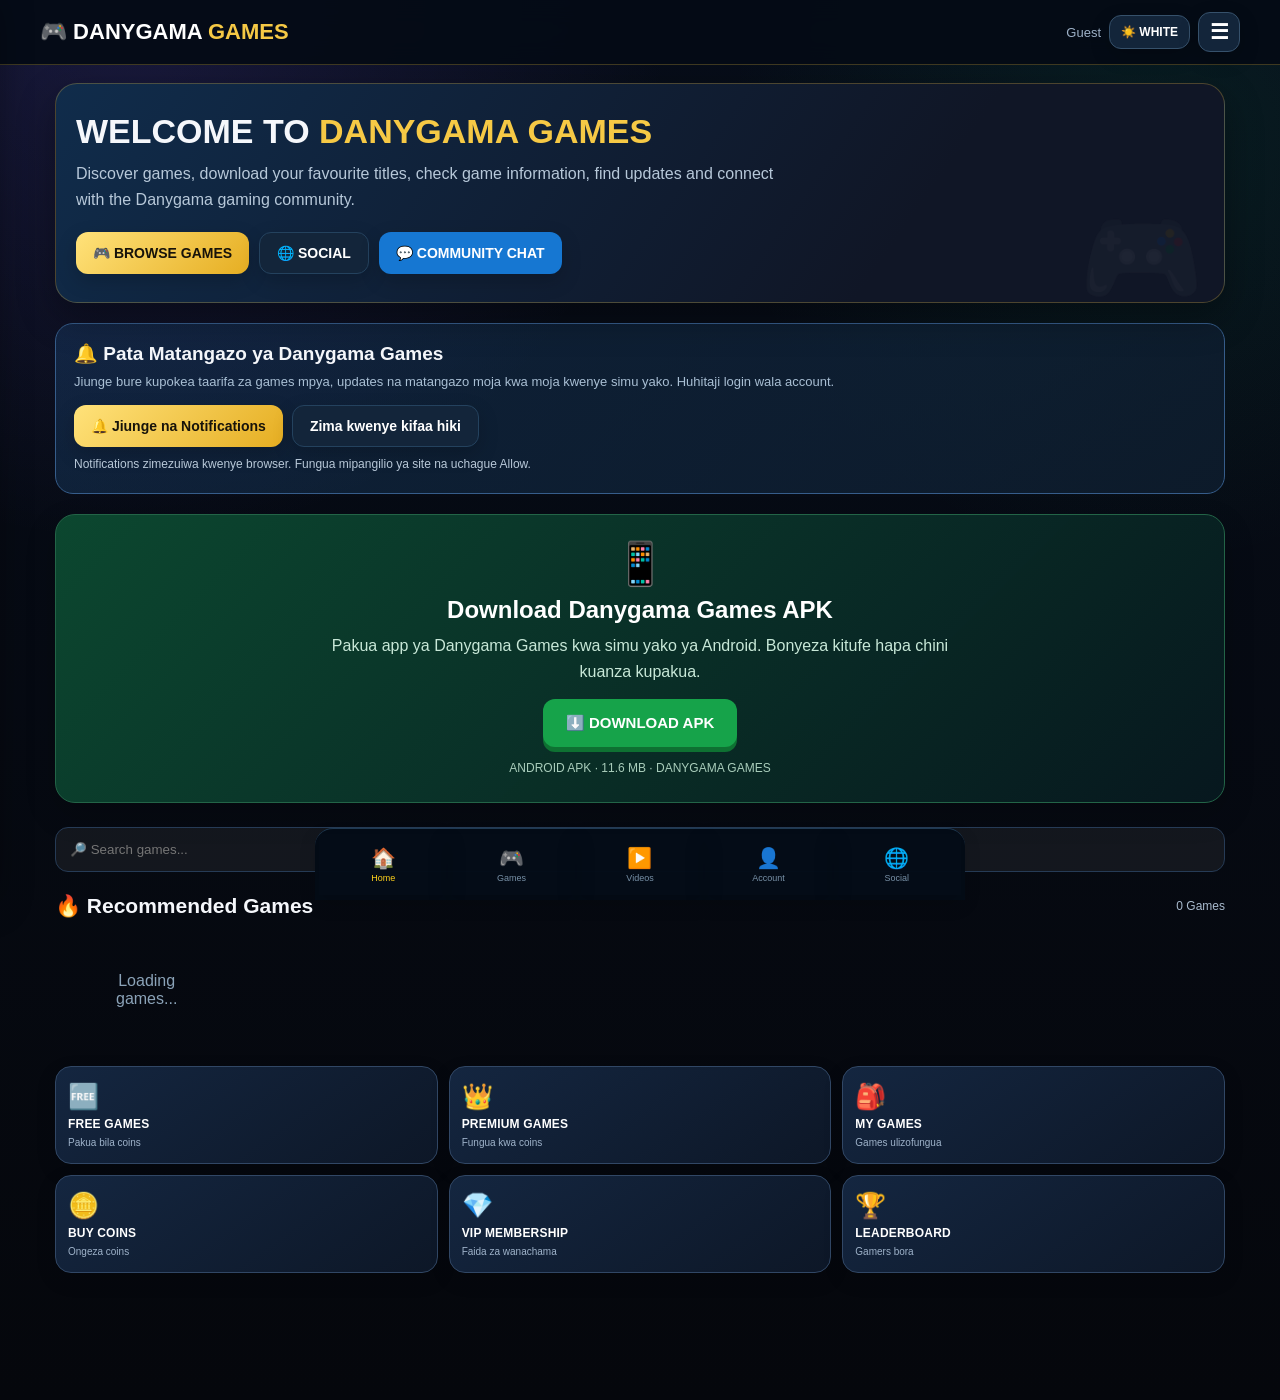
==== commit e12fffba: "Update index.html" ====
--- a/index.html
+++ b/index.html
@@ -8069,7 +8069,7 @@
 #dgPushPanel h2{font-size:19px;margin:0 0 7px}
 #dgPushPanel p{font-size:13px;line-height:1.6;color:#a9bfd4;margin:0 0 12px}
 #dgPushPanel .dg-push-actions{display:flex;gap:9px;flex-wrap:wrap}
-#dgPushPanel .dg-push-status{font-size:11px;margin-top:10px;color:#b8c8d8;min-height:16px}
+#dgPushPanel .dg-push-status{font-size:12px;margin-top:10px;color:#b8c8d8;min-height:18px;overflow-wrap:anywhere}
 #dgPushPanel button{min-height:42px}
 body.light-theme #dgPushPanel{background:linear-gradient(135deg,#eaf3ff,#fff);border-color:#c8dcf2}
 body.light-theme #dgPushPanel p,body.light-theme #dgPushPanel .dg-push-status{color:#52667a}
@@ -8079,18 +8079,19 @@
 (function(){
   "use strict";
 
-  /*
-   * MUHIMU:
-   * Weka VAPID PUBLIC KEY inayolingana na VAPID_PRIVATE_KEY ya Supabase Edge Function.
-   * Hii ni public key tu; USIWEKE VAPID_PRIVATE_KEY hapa.
-   */
-  const DG_PUSH_VAPID_PUBLIC_KEY = "034e708f99f6cad30712338276cacc2b405eb8b95c0ae9407ebe0997025c07b8";
+  // Hii ni VAPID PUBLIC KEY tu. Usiiweke PRIVATE KEY kwenye HTML.
+  const DG_PUSH_VAPID_PUBLIC_KEY = "BE-HraApKIDycjJv39cHmf-W6cNrg46P5qv_UgdX9kcYlpbxrNpVl_t3Jj7ULGqTfXj-JM2qOaQ9frEheP6RAf4";
   const DG_PUSH_TABLE = "dg_push_subscriptions";
   const DG_PUSH_SW_FILE = "danygama-push-sw.js";
 
   function dgPushToast(message){
     if(typeof window.showToast === "function") window.showToast(message);
     else alert(message);
+  }
+
+  function dgSetPushStatus(message){
+    const status = document.getElementById("dgPushStatus");
+    if(status) status.textContent = message;
   }
 
   function dgUrlSafeBase64ToUint8Array(base64String){
@@ -8110,77 +8111,89 @@
   }
 
   async function dgGetPushRegistration(){
-    const swUrl = new URL(DG_PUSH_SW_FILE, document.baseURI);
-    const scopeUrl = new URL("./", document.baseURI);
-    return await navigator.serviceWorker.register(swUrl.href, {scope: scopeUrl.pathname});
+    const basePath = new URL("./", window.location.href);
+    const swUrl = new URL(DG_PUSH_SW_FILE, basePath);
+    const scopePath = basePath.pathname;
+
+    // Register worker in the GitHub Pages project folder, not the domain root.
+    const registration = await navigator.serviceWorker.register(swUrl.href, {
+      scope: scopePath,
+      updateViaCache: "none"
+    });
+    await navigator.serviceWorker.ready;
+
+    if(!registration.pushManager){
+      throw new Error("Service Worker imefunguka lakini PushManager haipatikani.");
+    }
+    return registration;
   }
 
-  async function dgGetExistingPushSubscription(registration){
-    return await registration.pushManager.getSubscription();
-  }
-
   window.dgSubscribeToPush = async function(){
-    const panelStatus = document.getElementById("dgPushStatus");
-    const setStatus = (message) => { if(panelStatus) panelStatus.textContent = message; };
-
     if(!dgPushSupported()){
-      setStatus("Kifaa/browser hii haitumii Web Push hapa. Tumia website kupitia HTTPS na browser inayoruhusu notifications.");
+      dgSetPushStatus("Browser hii haitumii Web Push. Tumia Chrome kupitia HTTPS.");
       dgPushToast("Web Push haitumiki kwenye browser hii au website haijafunguliwa kwa HTTPS.");
       return;
     }
-    if(!DG_PUSH_VAPID_PUBLIC_KEY || DG_PUSH_VAPID_PUBLIC_KEY === ""){
-      setStatus("Bado haijawekwa VAPID PUBLIC KEY inayolingana na Supabase.");
-      dgPushToast("Weka VAPID PUBLIC KEY kwenye index.html kwanza.");
+    if(!DG_PUSH_VAPID_PUBLIC_KEY){
+      dgSetPushStatus("VAPID PUBLIC KEY haijawekwa.");
       return;
     }
-    if(typeof supabaseClient === "undefined" || !supabaseClient){
-      setStatus("Supabase haijaanza. Refresh website ujaribu tena.");
+    if(!window.supabaseClient){
+      dgSetPushStatus("Supabase haijaanza. Refresh website ujaribu tena.");
       return;
     }
 
+    const button = document.getElementById("dgEnablePushButton");
+    if(button) button.disabled = true;
+
     try{
-      setStatus("Inaomba ruhusa ya notifications...");
-      const permission = await Notification.requestPermission();
+      dgSetPushStatus("Inasajili Service Worker ya Danygama Games...");
+      const registration = await dgGetPushRegistration();
+
+      dgSetPushStatus("Inaomba ruhusa ya notifications...");
+      let permission = Notification.permission;
+      if(permission === "default"){
+        permission = await Notification.requestPermission();
+      }
       if(permission !== "granted"){
-        setStatus("Ruhusa haijatolewa. Ruhusu notifications kwenye mipangilio ya browser.");
-        dgPushToast("Hujaruhusu notifications.");
-        return;
+        throw new Error(permission === "denied"
+          ? "Ruhusa imekataliwa na browser. Fungua Site settings > Notifications na uchague Allow."
+          : "Ruhusa haijatolewa. Jaribu tena na uchague Allow.");
       }
 
-      const registration = await dgGetPushRegistration();
-      let subscription = await dgGetExistingPushSubscription(registration);
-
+      let subscription = await registration.pushManager.getSubscription();
       if(!subscription){
-        setStatus("Inaunganisha kifaa chako...");
+        dgSetPushStatus("Inaunda usajili wa kifaa...");
         subscription = await registration.pushManager.subscribe({
           userVisibleOnly: true,
           applicationServerKey: dgUrlSafeBase64ToUint8Array(DG_PUSH_VAPID_PUBLIC_KEY)
         });
       }
 
+      dgSetPushStatus("Inahifadhi kifaa kwenye Supabase...");
       const subscriptionJson = subscription.toJSON();
-      const {error} = await supabaseClient
+      const {error} = await window.supabaseClient
         .from(DG_PUSH_TABLE)
         .insert({subscription: subscriptionJson});
 
       if(error){
-        // Subscription may already exist in the database; do not silently claim success.
-        console.error("Danygama push subscription save error:", error);
         if(/duplicate|unique/i.test(error.message || "")){
-          setStatus("Kifaa hiki tayari kimejiunga na notifications.");
-          dgPushToast("Kifaa hiki tayari kimejiunga.");
+          dgSetPushStatus("Kifaa hiki tayari kimejiunga na notifications.");
+          dgPushToast("✅ Kifaa hiki tayari kimejiunga.");
           return;
         }
-        throw error;
+        throw new Error("Supabase (" + (error.code || "error") + "): " + error.message);
       }
 
-      setStatus("Umejiunga! Utapokea matangazo ya Danygama Games kwenye kifaa hiki.");
+      dgSetPushStatus("Umejiunga! Utapokea matangazo ya Danygama Games kwenye kifaa hiki.");
       dgPushToast("✅ Umejiunga na Danygama Games notifications!");
     }catch(error){
       console.error("Danygama push subscribe error:", error);
-      const message = error && error.message ? error.message : "Jaribu tena.";
-      setStatus("Imeshindikana kujiunga: " + message);
-      dgPushToast("Imeshindikana kujiunga na notifications. " + message);
+      const message = error && error.message ? error.message : String(error);
+      dgSetPushStatus("Imeshindikana kujiunga: " + message);
+      dgPushToast("Imeshindikana kujiunga na notifications: " + message);
+    }finally{
+      if(button) button.disabled = false;
     }
   };
 
@@ -8190,11 +8203,10 @@
         dgPushToast("Web Push haitumiki kwenye browser hii.");
         return;
       }
-      const registration = await navigator.serviceWorker.getRegistration(
-        new URL("./", document.baseURI).pathname
-      );
+      const basePath = new URL("./", window.location.href);
+      const registration = await navigator.serviceWorker.getRegistration(basePath.pathname);
       if(!registration){
-        dgPushToast("Hakuna subscription kwenye kifaa hiki.");
+        dgPushToast("Hakuna Service Worker iliyosajiliwa. Jaribu kujiunga kwanza.");
         return;
       }
       const subscription = await registration.pushManager.getSubscription();
@@ -8203,12 +8215,11 @@
         return;
       }
       await subscription.unsubscribe();
-      dgPushToast("Notifications zimezimwa kwenye kifaa hiki. Rekodi ya zamani inaweza kubaki server-side hadi ifutwe.");
-      const status = document.getElementById("dgPushStatus");
-      if(status) status.textContent = "Notifications zimezimwa kwenye kifaa hiki.";
+      dgSetPushStatus("Notifications zimezimwa kwenye kifaa hiki. Rekodi ya zamani inaweza kubaki Supabase hadi ifutwe.");
+      dgPushToast("Notifications zimezimwa kwenye kifaa hiki.");
     }catch(error){
       console.error("Danygama push unsubscribe error:", error);
-      dgPushToast("Imeshindikana kuzima notifications.");
+      dgPushToast("Imeshindikana kuzima notifications: " + (error.message || error));
     }
   };
 
@@ -8234,16 +8245,21 @@
     hero.insertAdjacentElement("afterend", panel);
     document.getElementById("dgEnablePushButton").addEventListener("click", window.dgSubscribeToPush);
     document.getElementById("dgDisablePushButton").addEventListener("click", window.dgUnsubscribeFromPush);
+
+    if(!dgPushSupported()){
+      dgSetPushStatus("Web Push inahitaji HTTPS, Service Worker na browser inayotumia Push API.");
+    }else if(Notification.permission === "denied"){
+      dgSetPushStatus("Notifications zimezuiwa kwenye browser. Fungua mipangilio ya site na uchague Allow.");
+    }else if(Notification.permission === "granted"){
+      dgSetPushStatus("Browser tayari imeruhusu notifications. Bonyeza Jiunge ili kuhifadhi kifaa.");
+    }
   }
 
   function dgStartPushIntegration(){
     dgInstallPushPanel();
-    if(!dgPushSupported()){
-      const status = document.getElementById("dgPushStatus");
-      if(status) status.textContent = "Web Push inahitaji HTTPS na browser inayotumia Service Worker na Push API.";
-    }else if(DG_PUSH_VAPID_PUBLIC_KEY === ""){
-      const status = document.getElementById("dgPushStatus");
-      if(status) status.textContent = "Tayari kwa kuunganishwa: bado weka VAPID PUBLIC KEY inayolingana na Supabase.";
+    // Home page inaweza kujengwa baada ya DOMContentLoaded; jaribu tena baada ya muda mfupi.
+    if(!document.getElementById("dgPushPanel")){
+      window.addEventListener("load", dgInstallPushPanel, {once:true});
     }
   }
 
